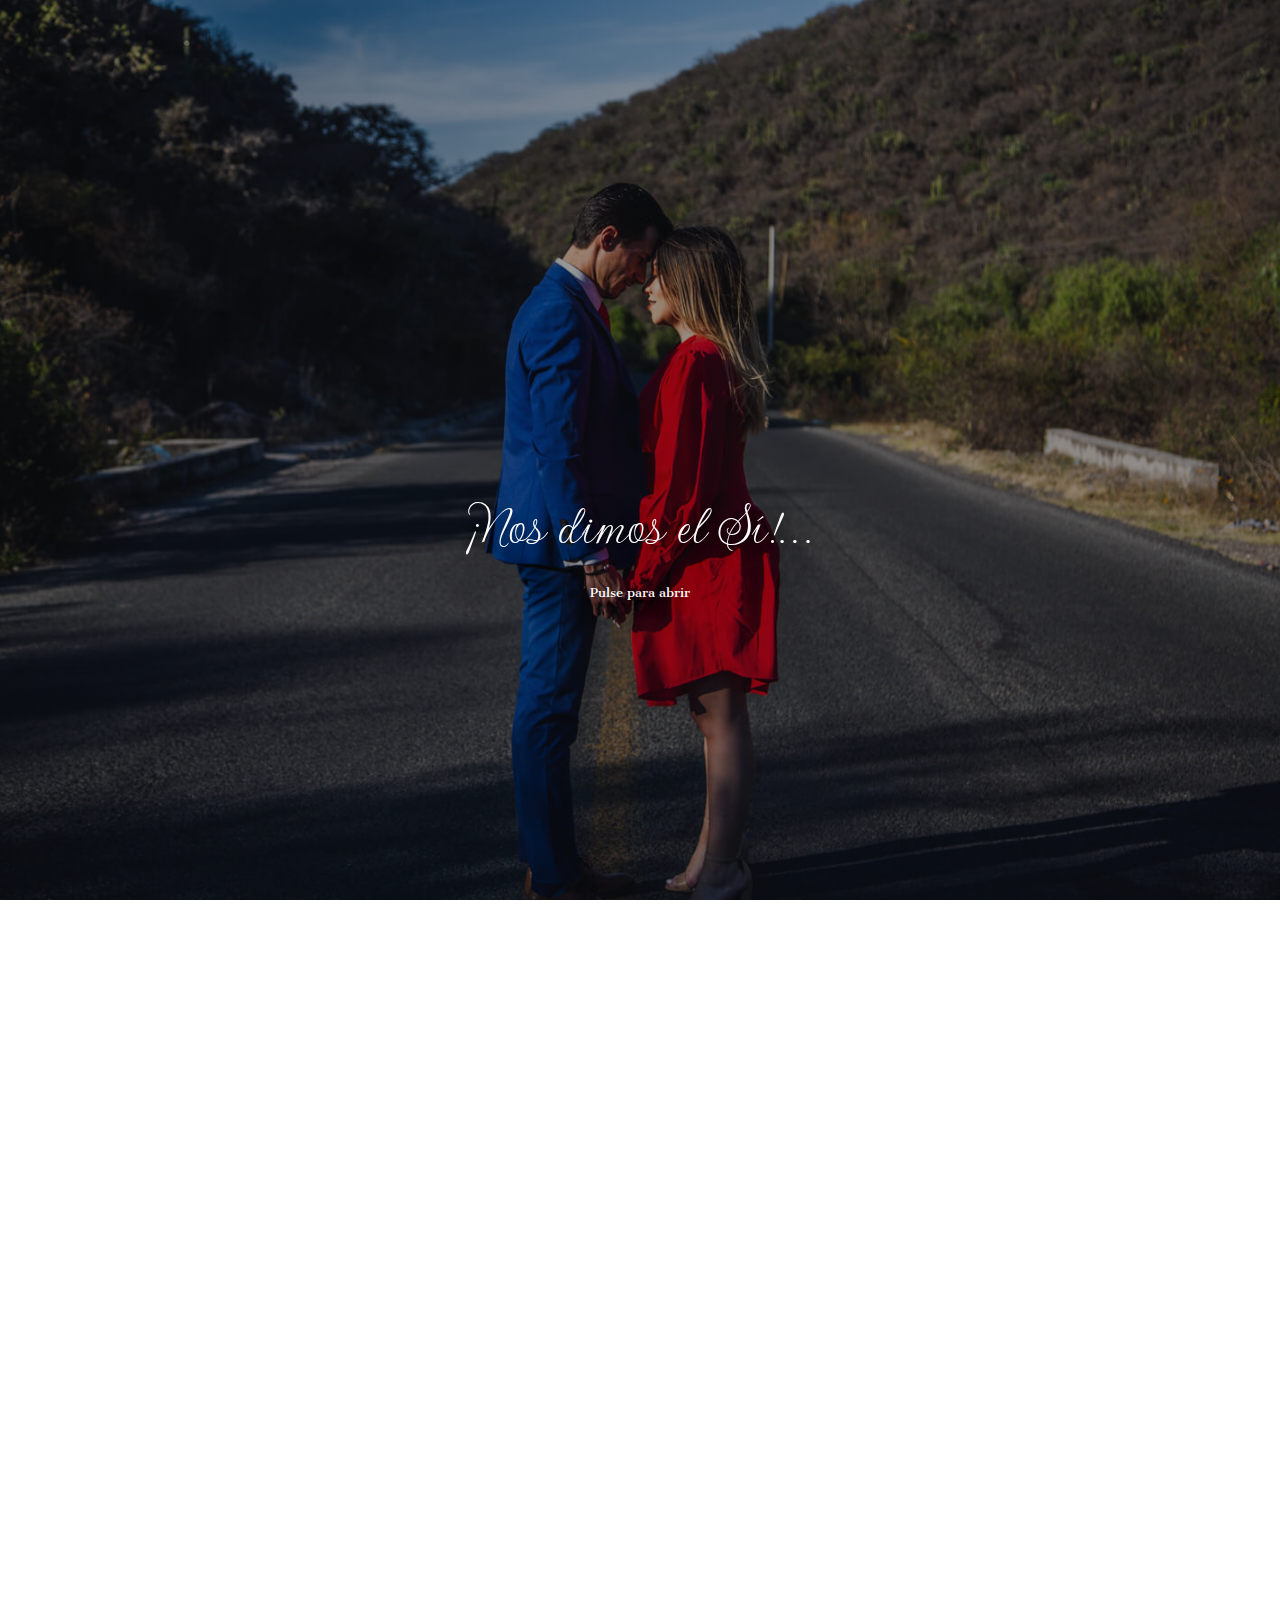
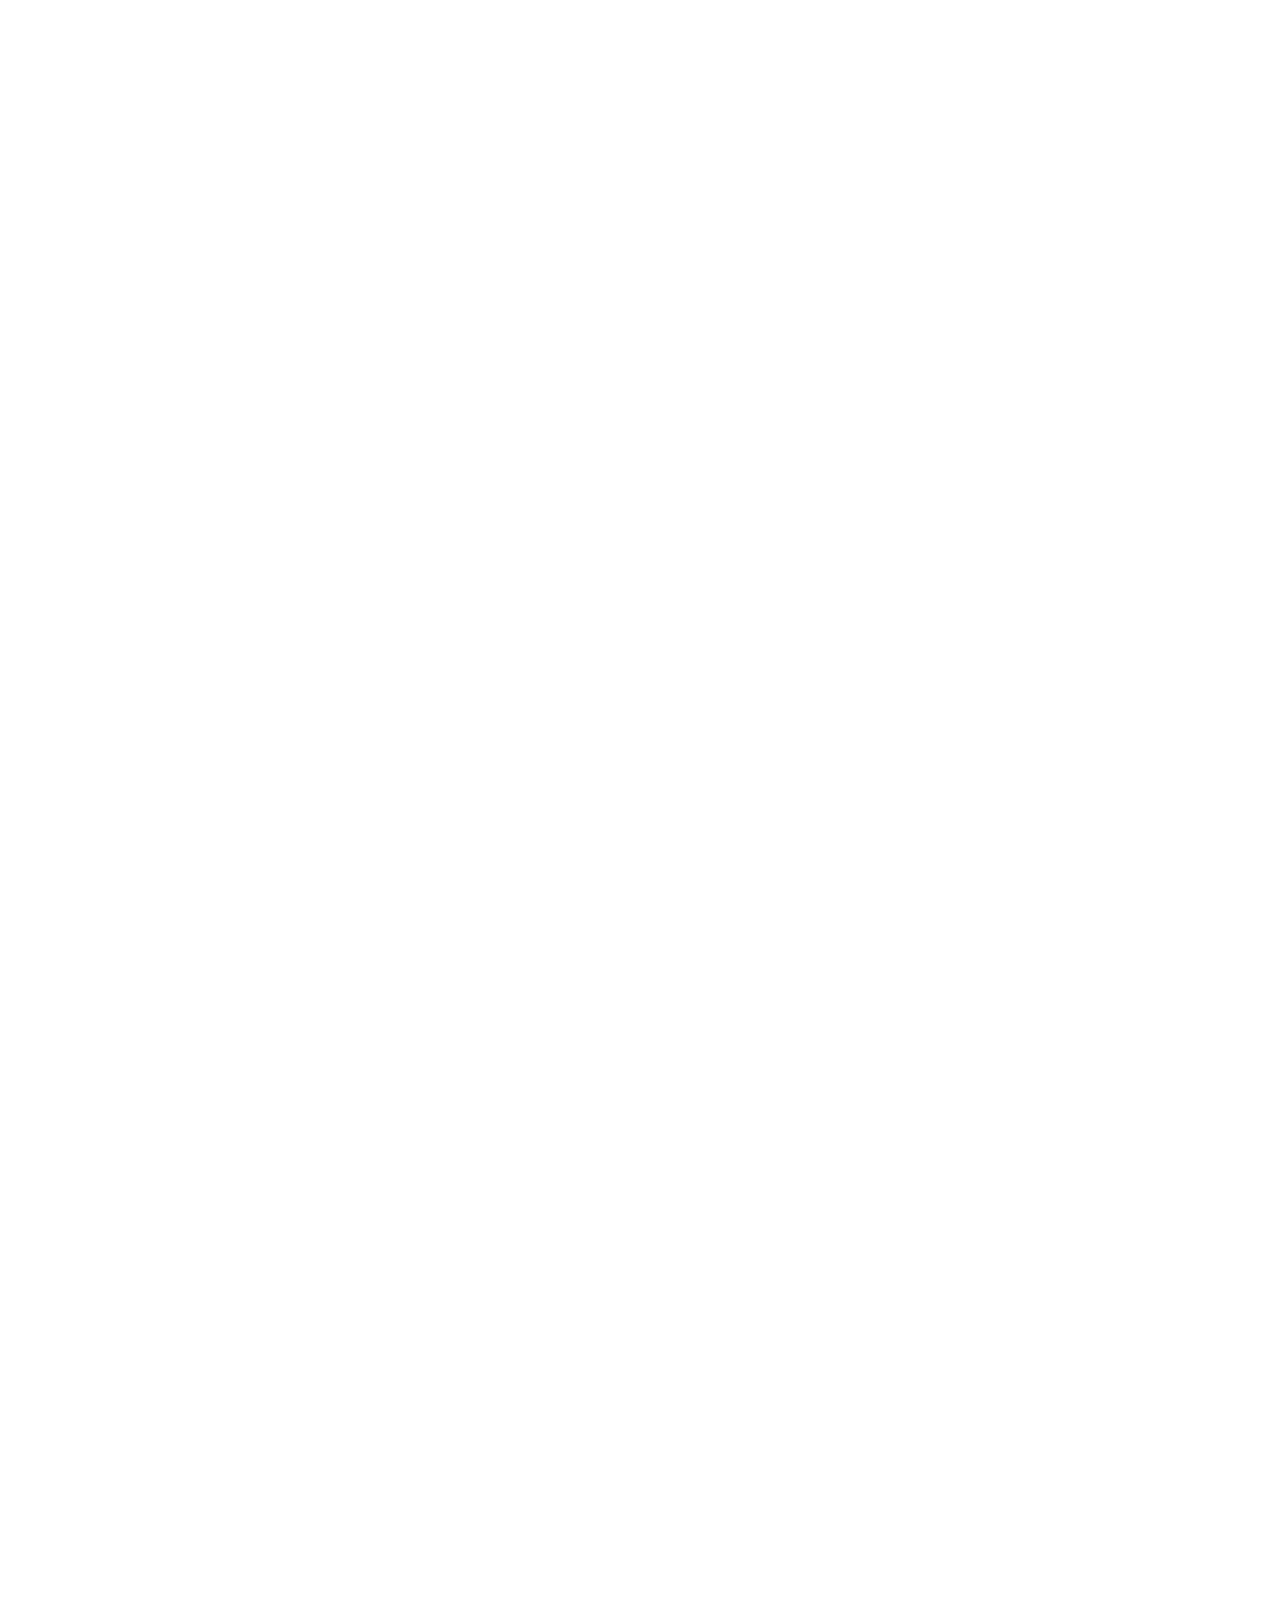
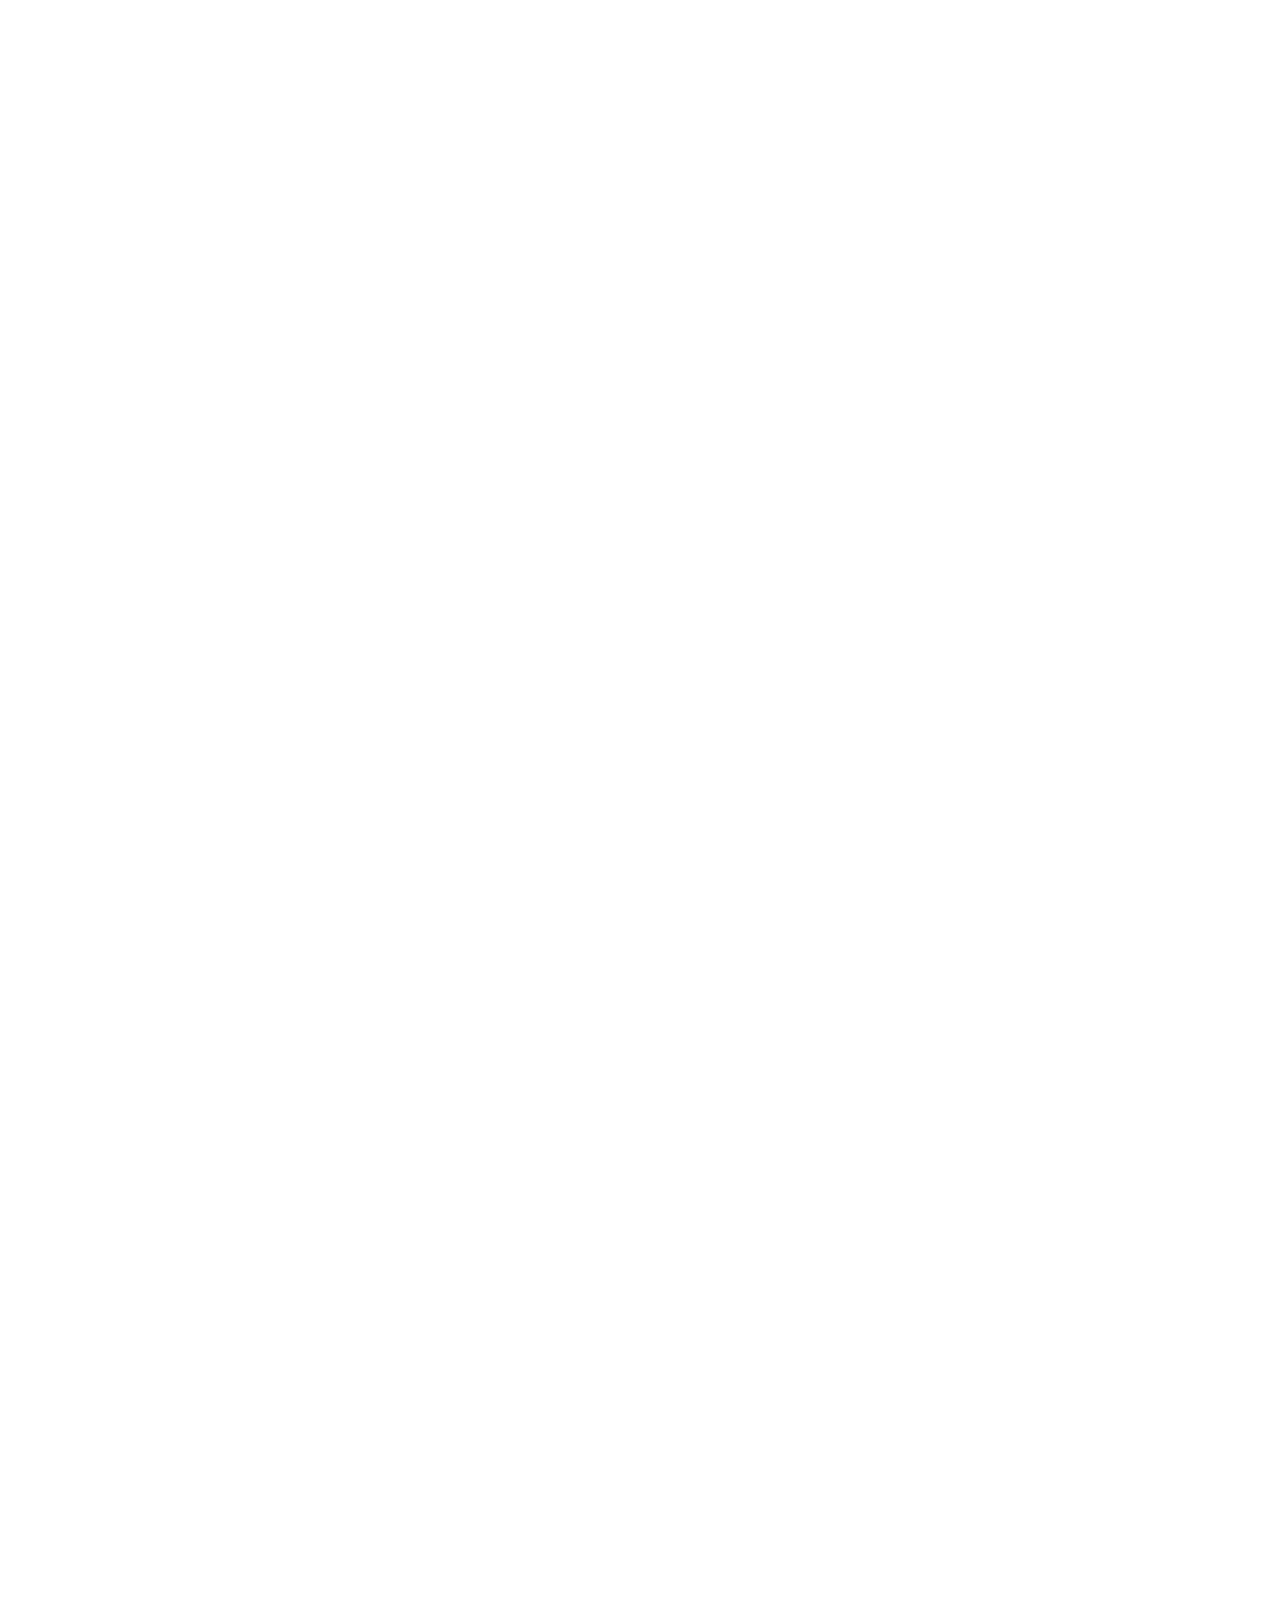
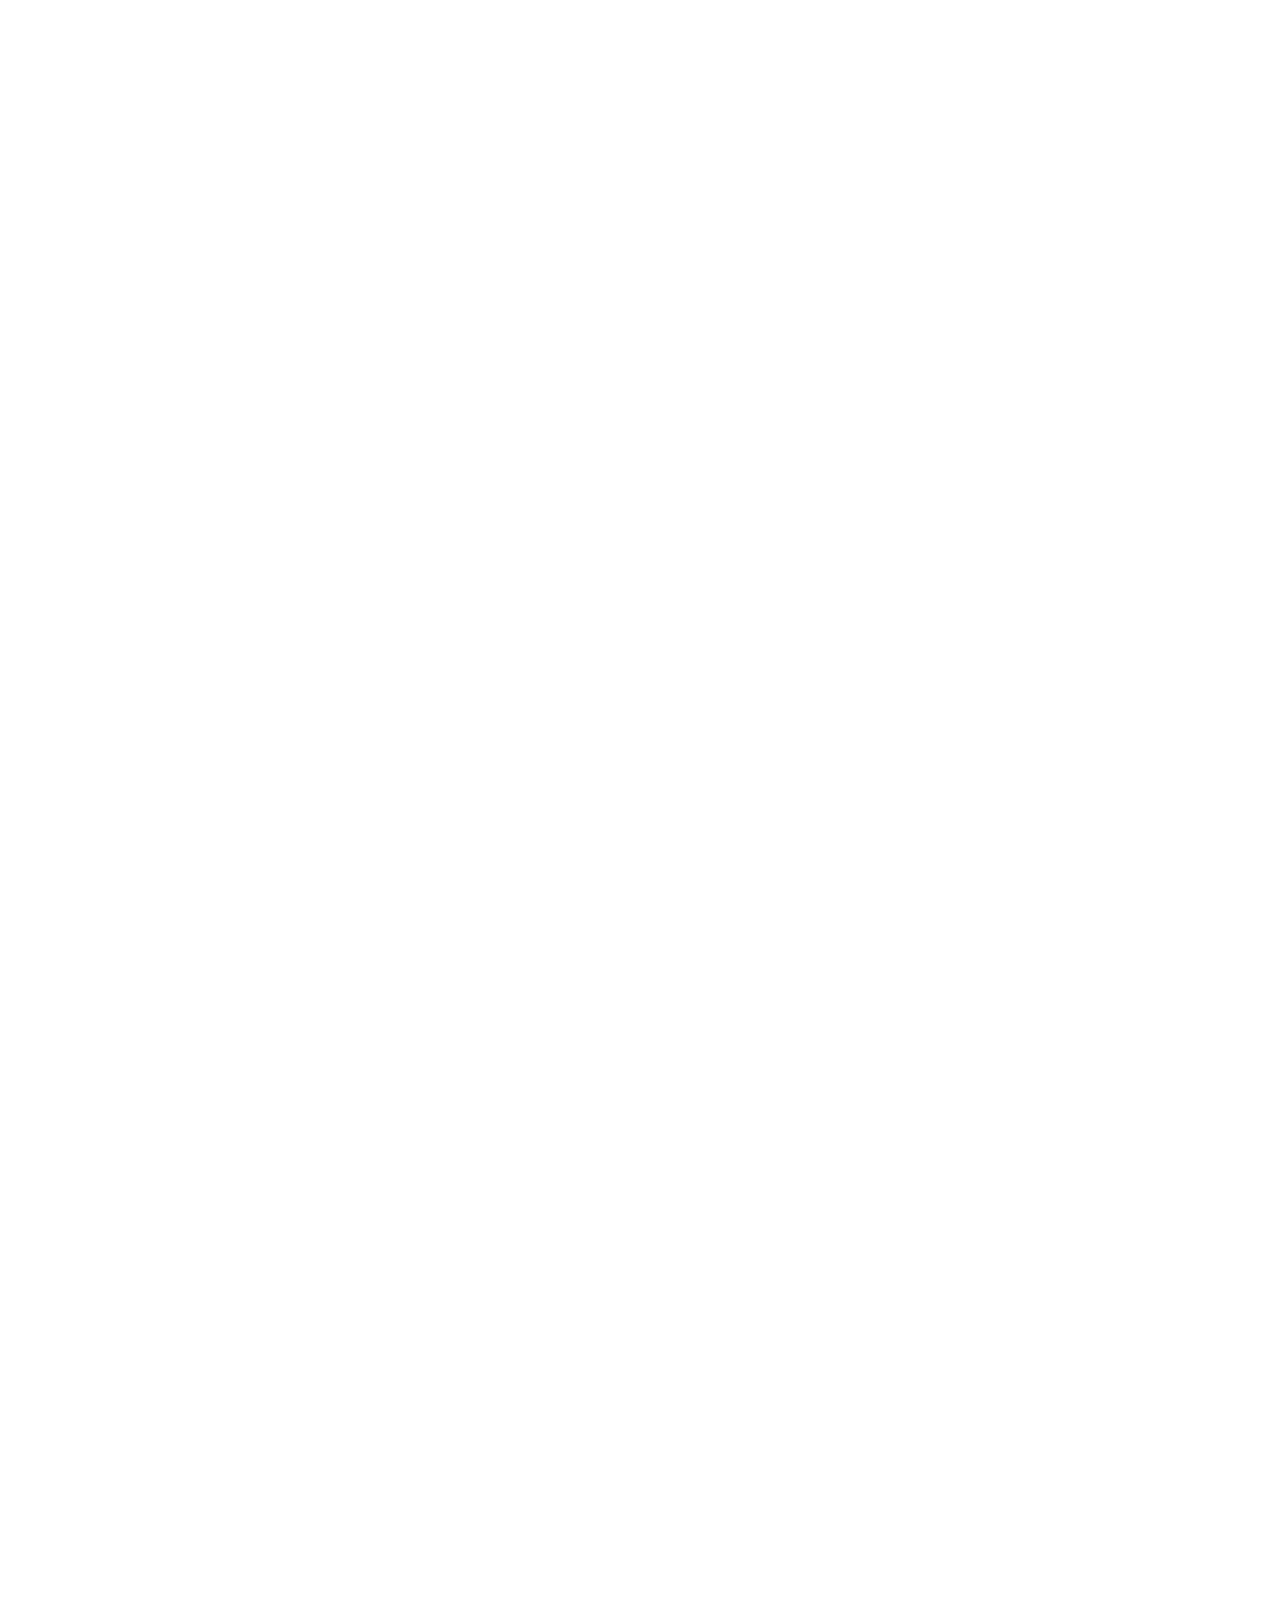
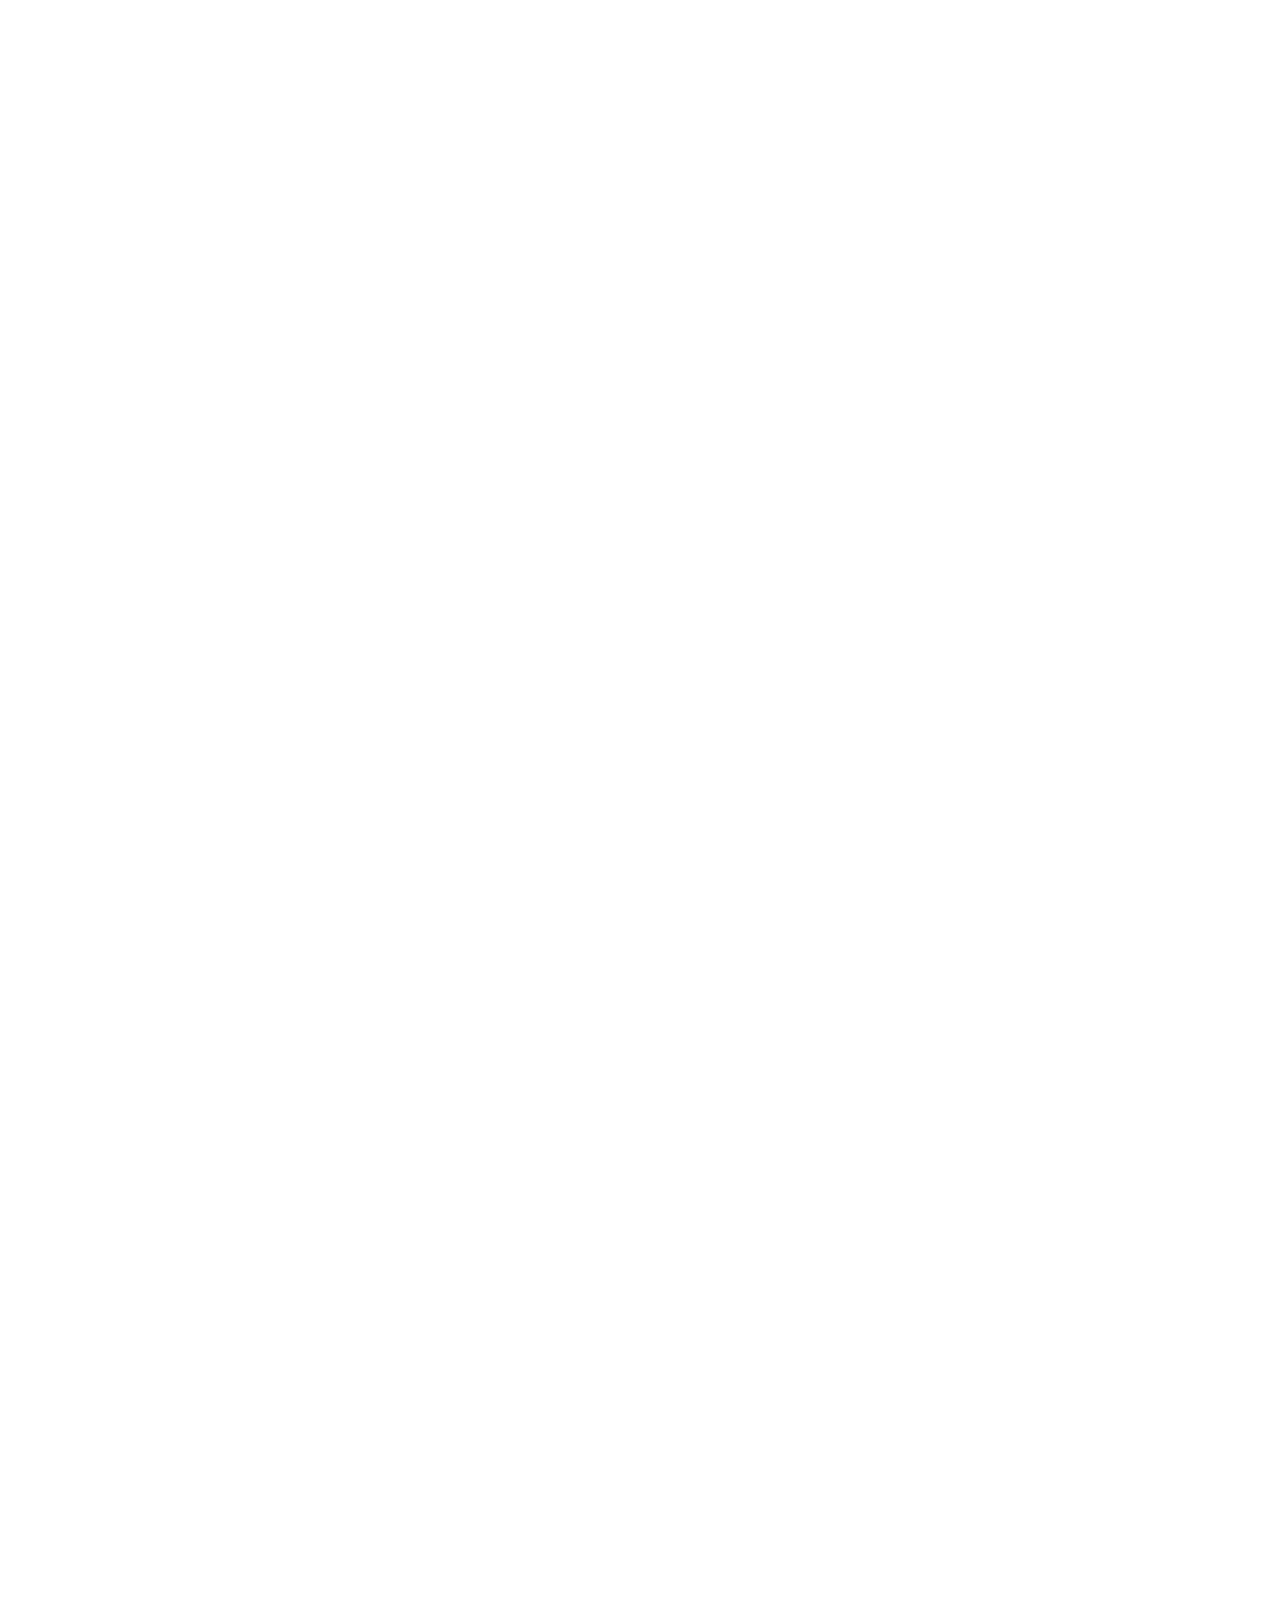
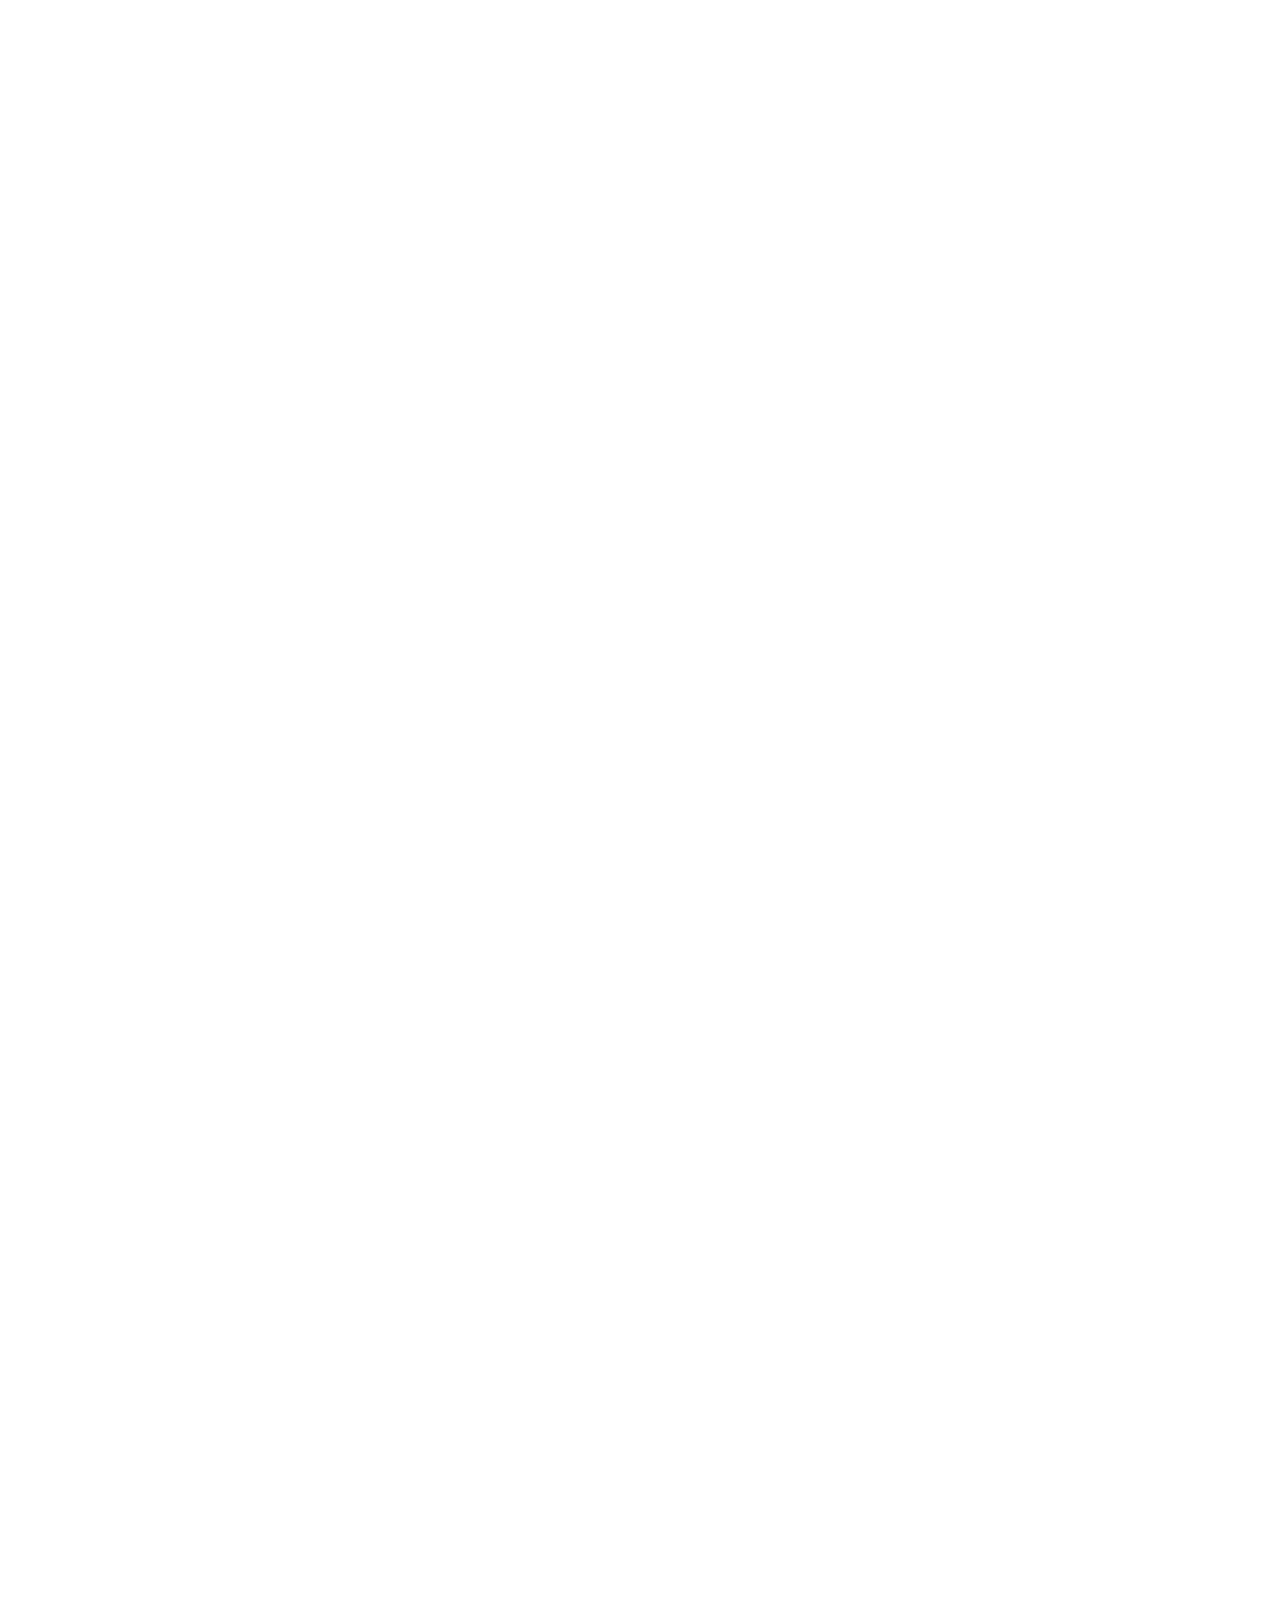
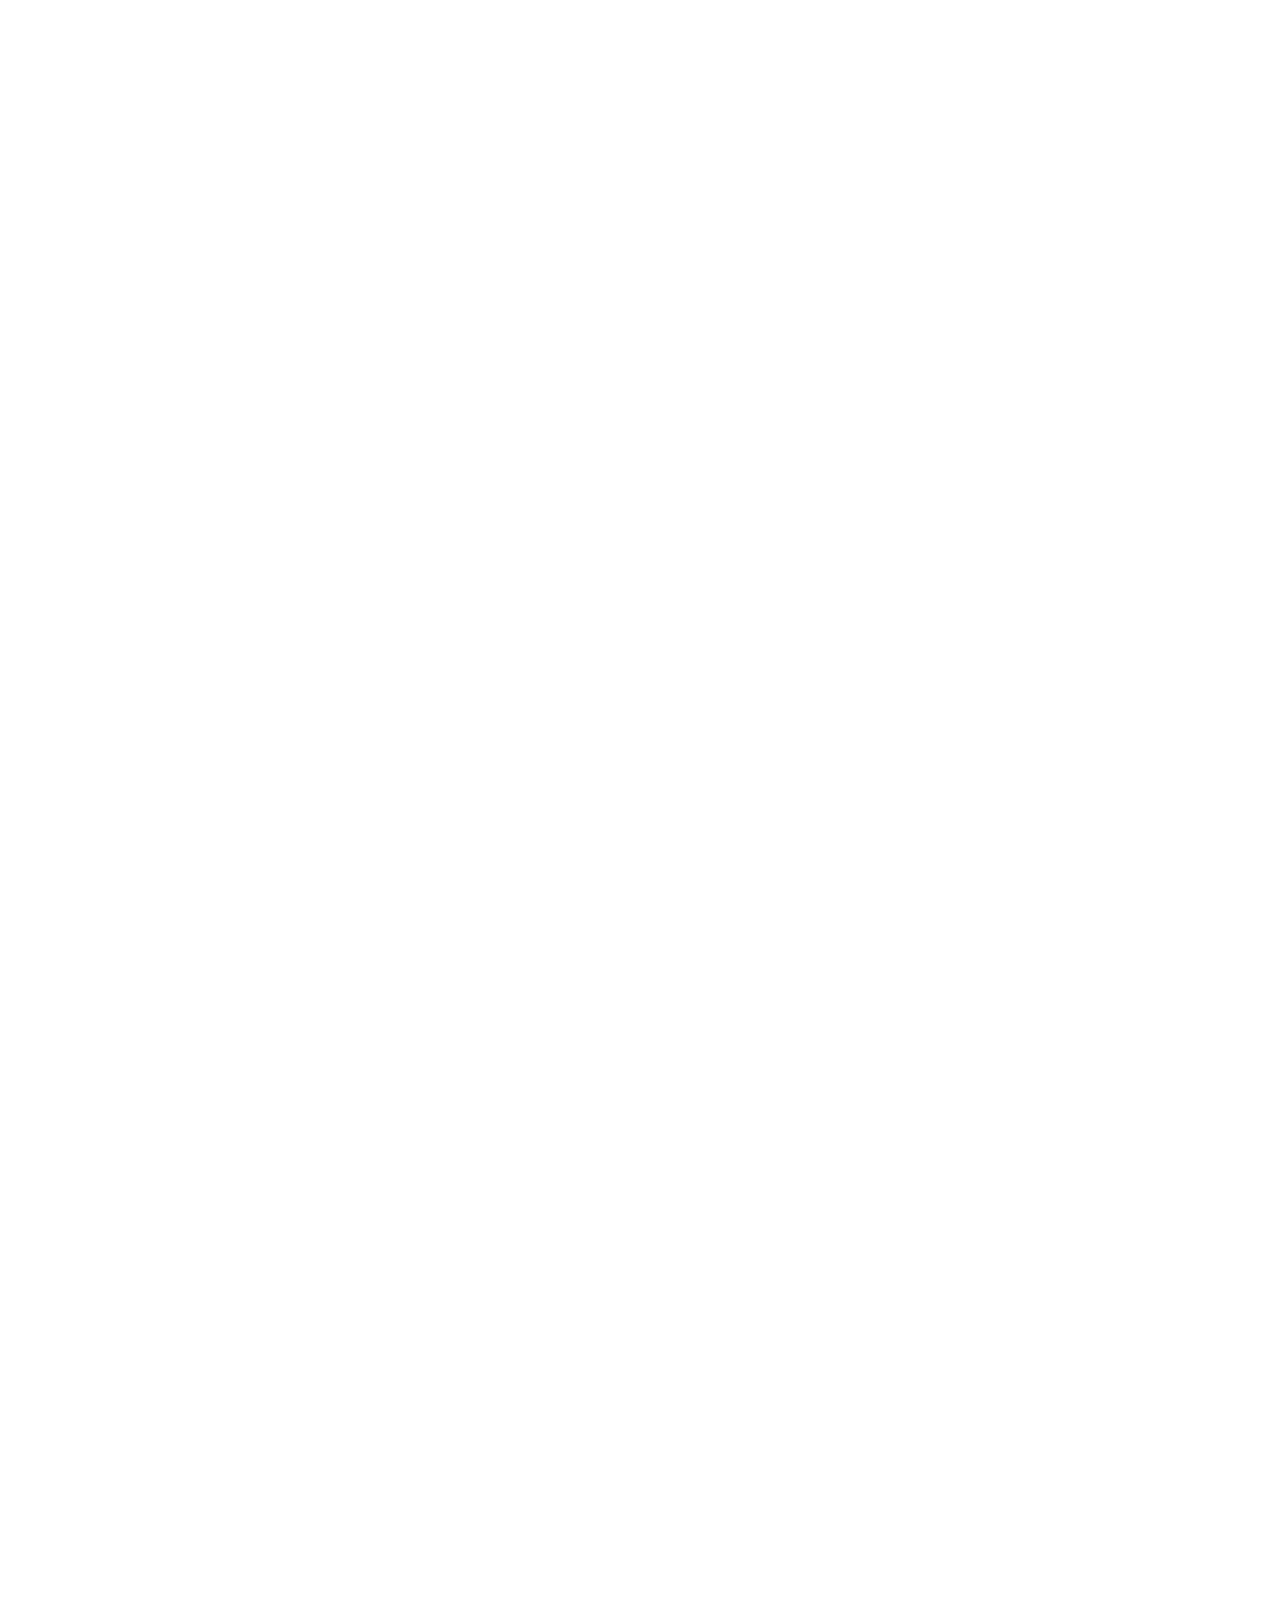
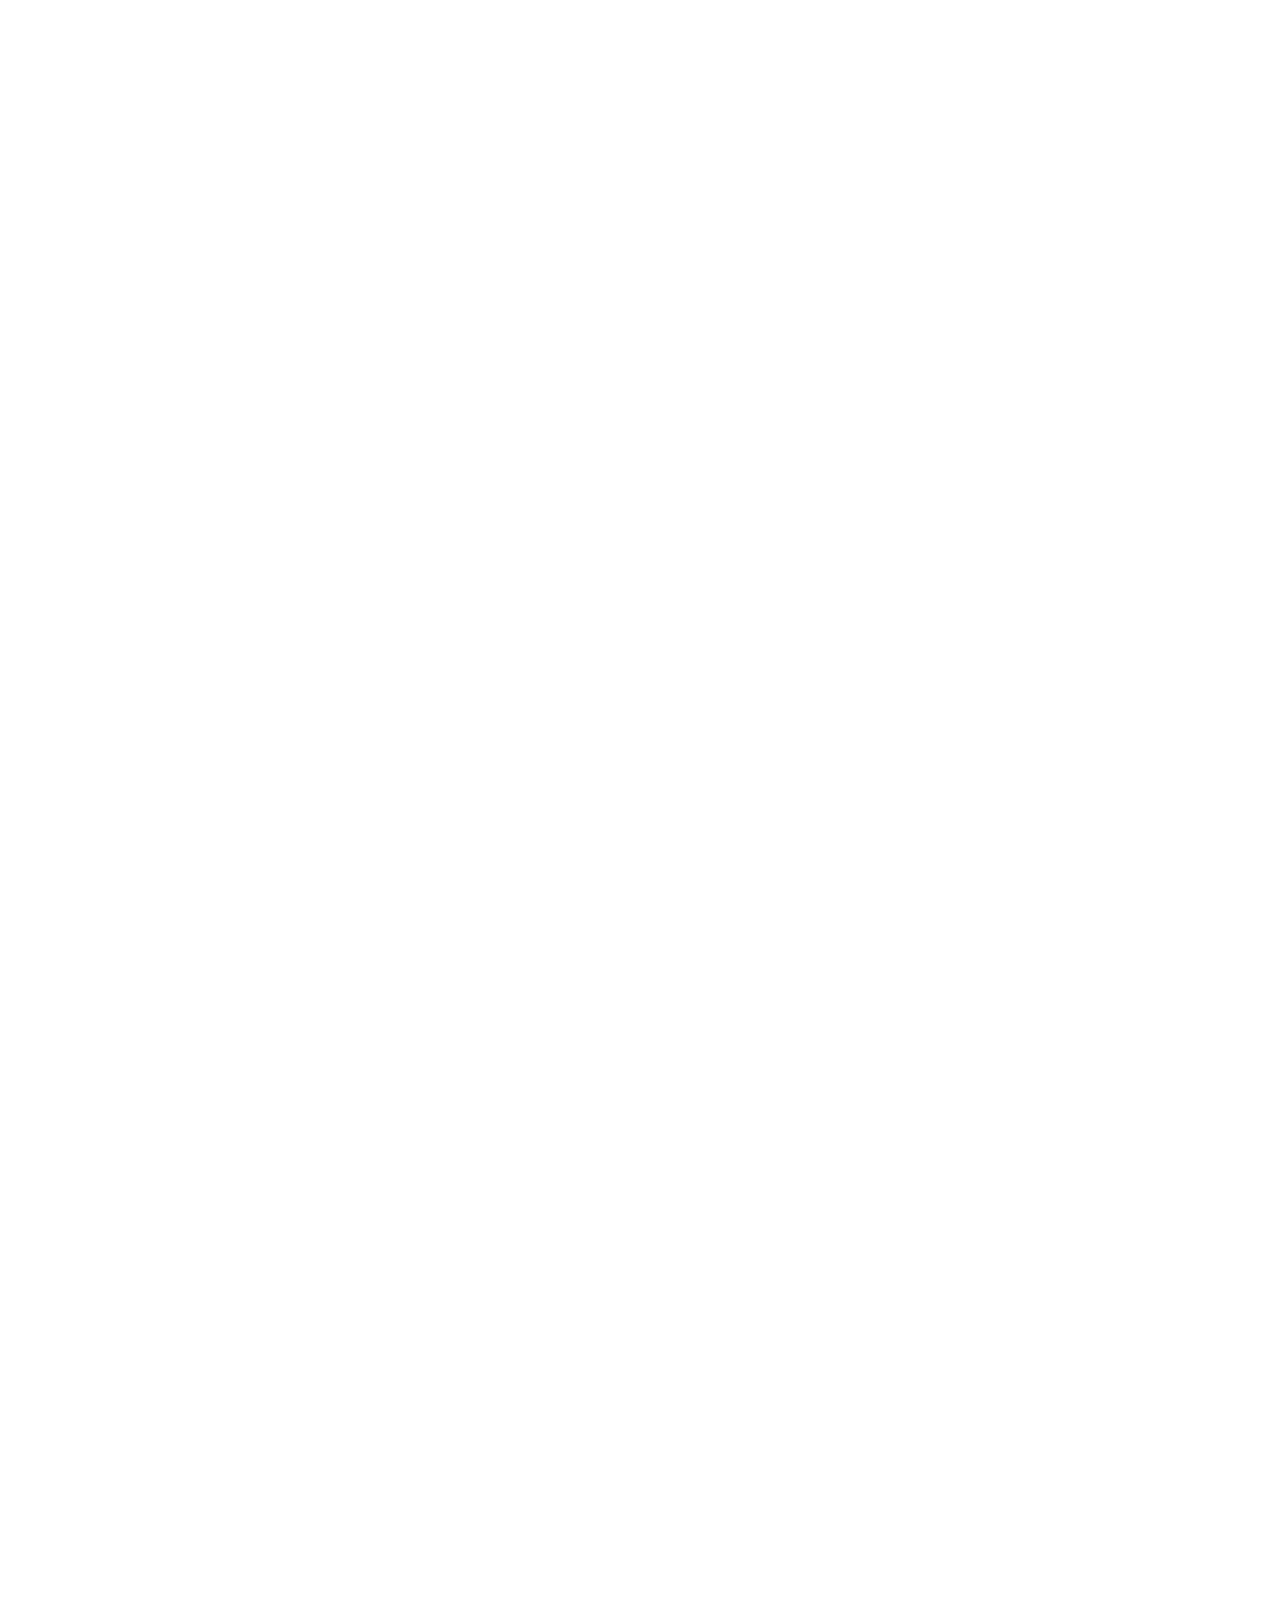
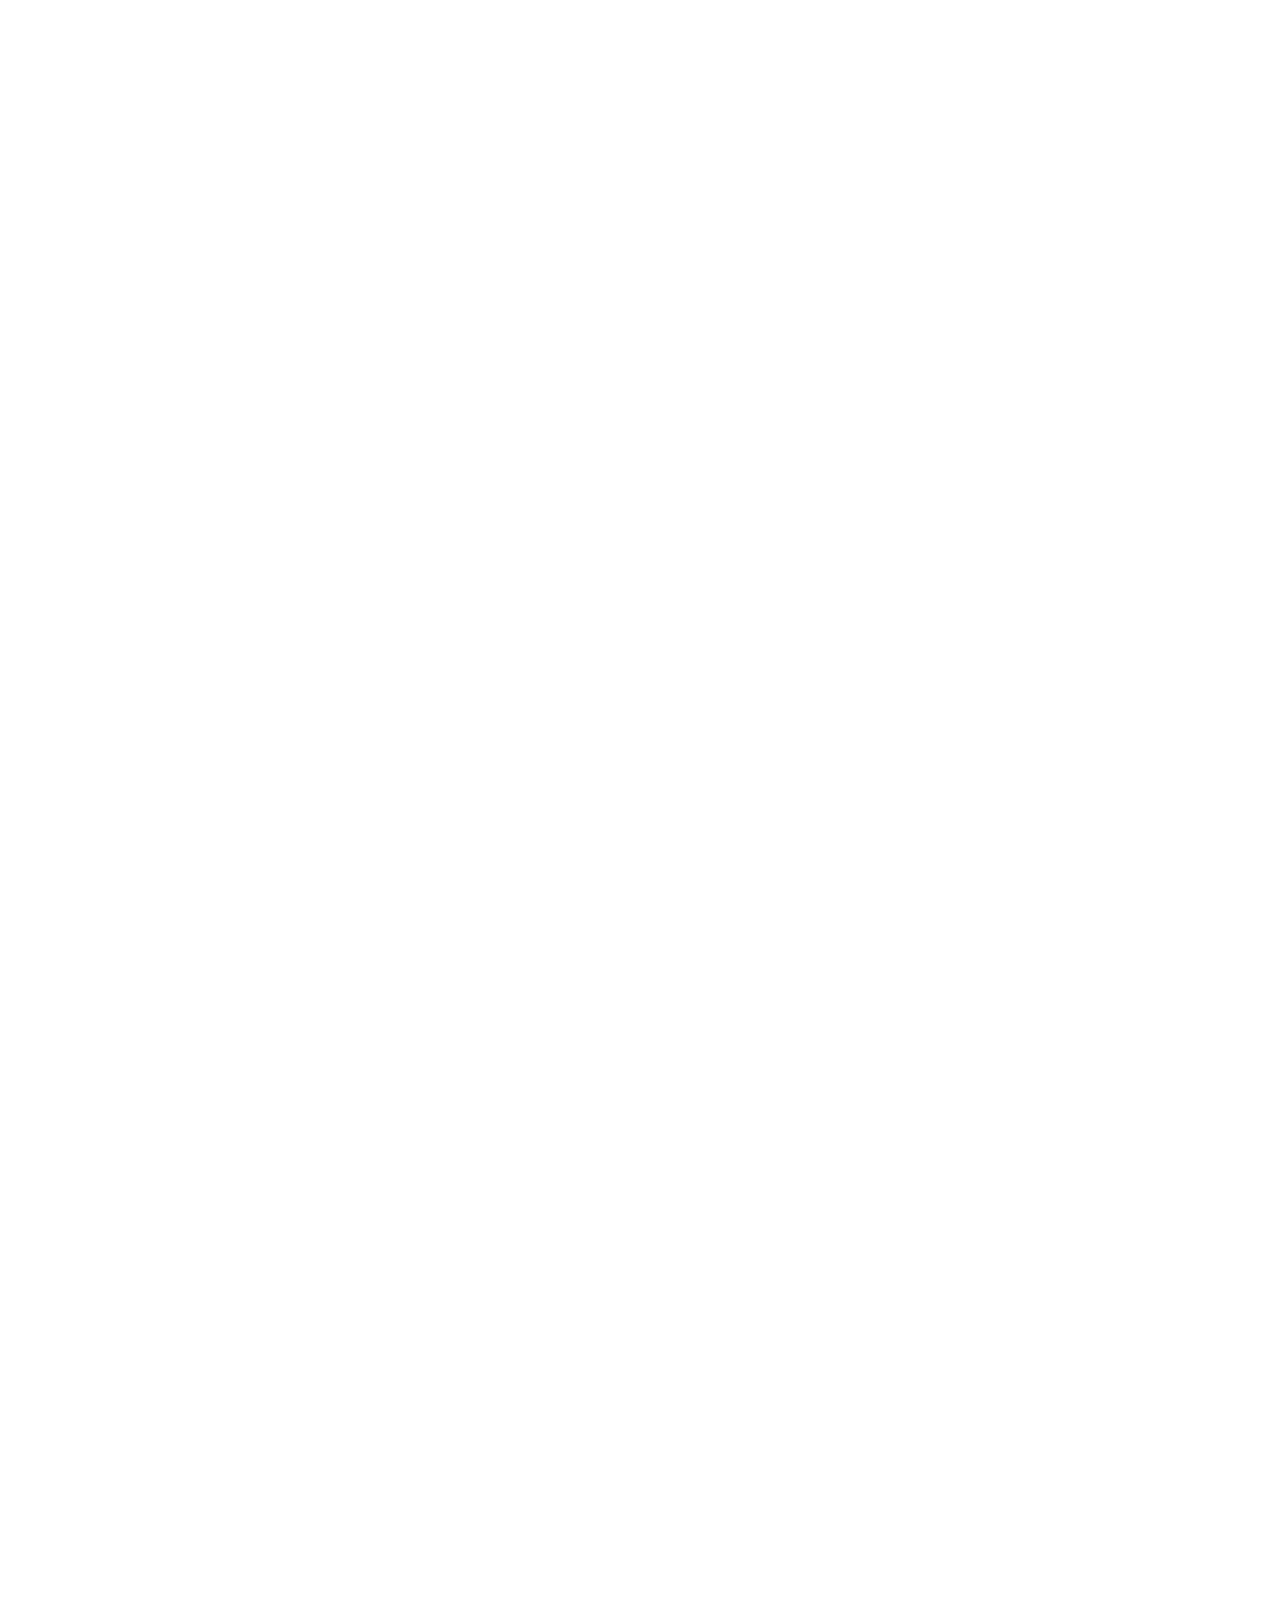
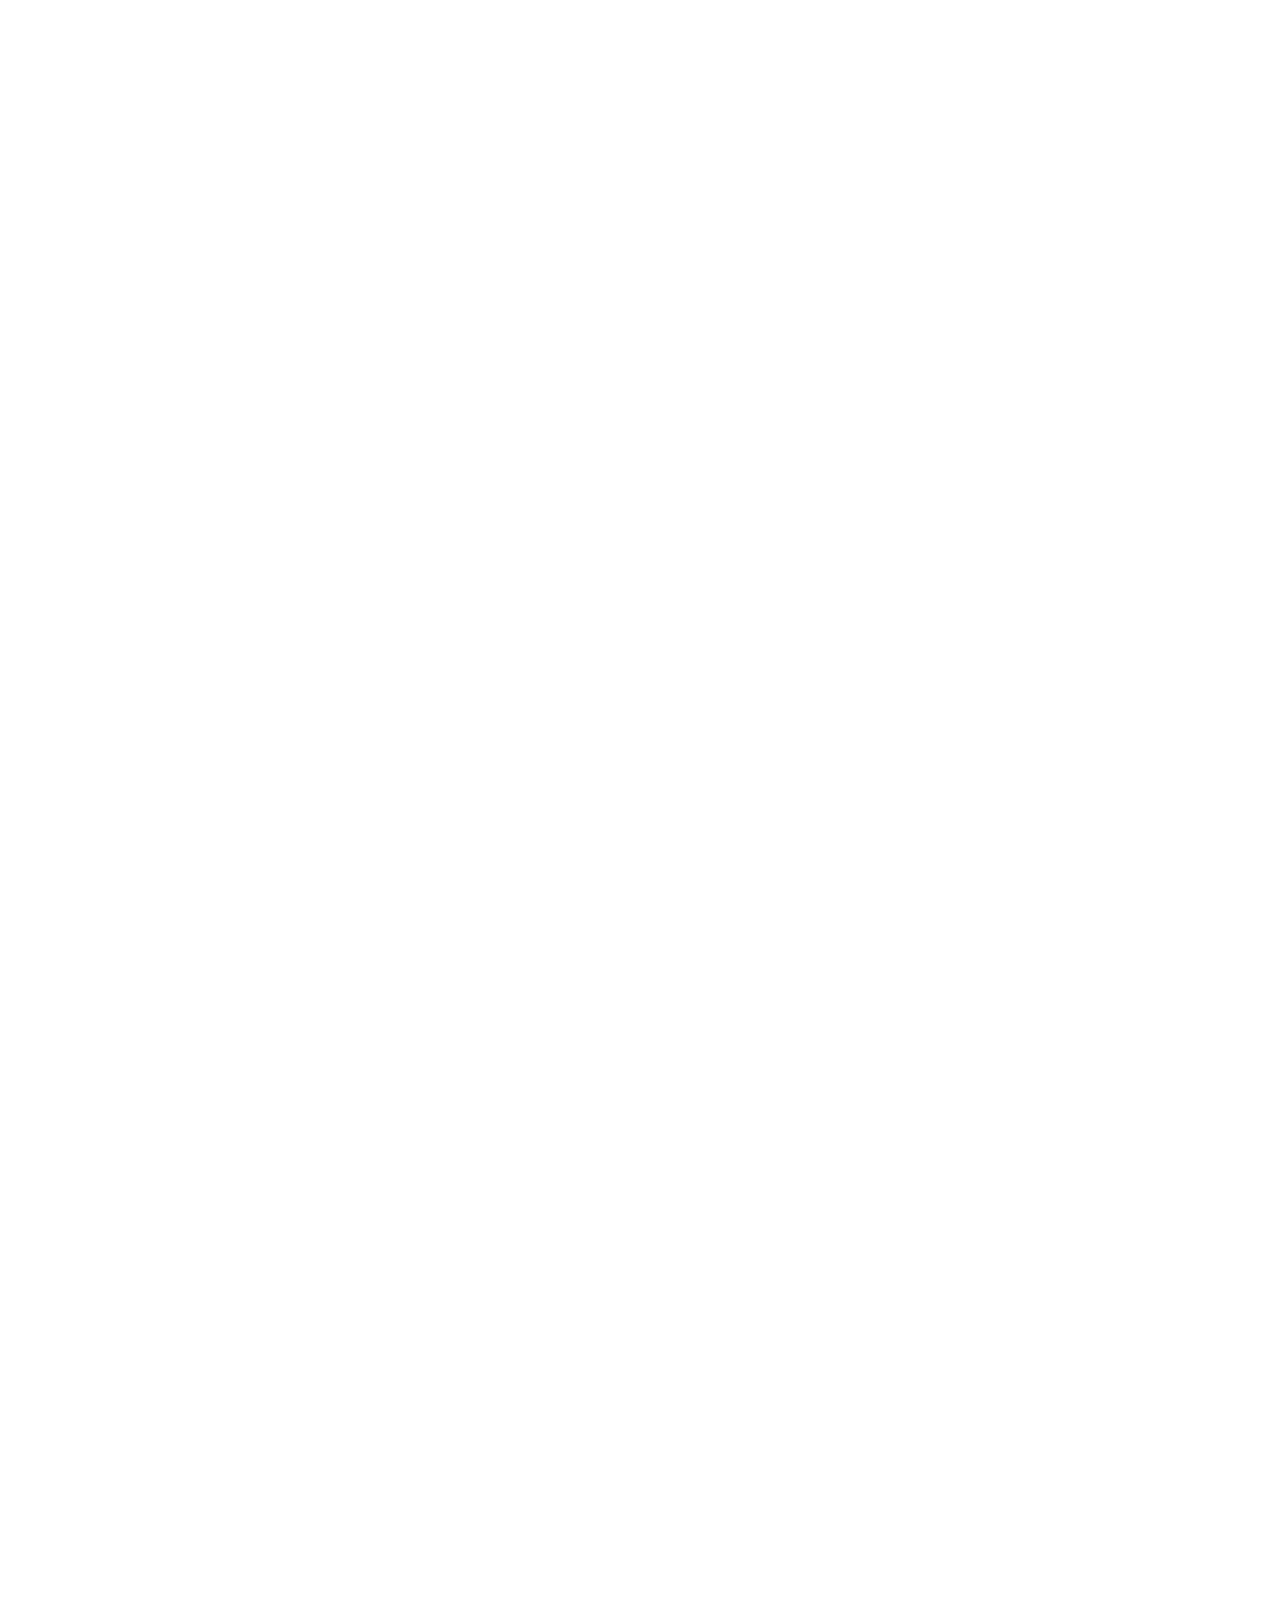
==== index.html @ 0405e2d9 "ajustes" ====
<html lang="en">
  <head>
    <meta charset="UTF-8" />
    <meta http-equiv="X-UA-Compatible" content="IE=edge" />
    <meta name="viewport" content="width=device-width, initial-scale=1.0" />
    <!-- boostrap -->
    <meta
      name="viewport"
      content="width=device-width, initial-scale=1, shrink-to-fit=no"
    />
    <link
      rel="stylesheet"
      href="https://cdn.jsdelivr.net/npm/bootstrap@4.0.0/dist/css/bootstrap.min.css"
      integrity="sha384-Gn5384xqQ1aoWXA+058RXPxPg6fy4IWvTNh0E263XmFcJlSAwiGgFAW/dAiS6JXm"
      crossorigin="anonymous"
    />
    <!-- icons -->
    <link
      rel="stylesheet"
      href="https://cdn.jsdelivr.net/npm/bootstrap-icons@1.9.1/font/bootstrap-icons.css"
    />
    <!-- google fonts -->
    <link rel="preconnect" href="https://fonts.googleapis.com" />
    <link rel="preconnect" href="https://fonts.gstatic.com" crossorigin />
    <link
      href="https://fonts.googleapis.com/css2?family=Bad+Script&family=Charmonman:wght@400;700&family=Edu+QLD+Beginner:wght@400;500;600&family=Great+Vibes&family=Pinyon+Script&family=Tangerine:wght@400;700&display=swap"
      rel="stylesheet"
    />
    <link
      href="https://fonts.googleapis.com/css2?family=Parisienne&display=swap"
      rel="stylesheet"
    />
    <link href="https://fonts.googleapis.com/css2?family=Dancing+Script:wght@400..700&display=swap" rel="stylesheet">
    <meta charset="UTF-8" />
    <meta http-equiv="X-UA-Compatible" content="IE=edge" />
    <link rel="preconnect" href="https://fonts.googleapis.com">
<link rel="preconnect" href="https://fonts.gstatic.com" crossorigin>
<link href="https://fonts.googleapis.com/css2?family=Gwendolyn:wght@400;700&family=Lily+Script+One&family=Sree+Krushnadevaraya&display=swap" rel="stylesheet">
    <!-- styles -->
    <link rel="stylesheet" href="./styles.css" />
    <!-- animate.css -->
    <link
      rel="stylesheet"
      href="https://cdnjs.cloudflare.com/ajax/libs/animate.css/4.1.1/animate.min.css"
    />
    <!-- AOS animaciones -->
    <link href="https://unpkg.com/aos@2.3.1/dist/aos.css" rel="stylesheet" />
    <title>Jorge & Aurora</title>
  </head>
  <body class="avoiding-scroll w-100">
    <!-- Sobre -->
     <div
      class="bg-dark-black d-flex justify-content-center animate__animated align-items-center test-class"
      id="parent-div"
    >
      <div id="hoja-principal" class="sobre">
        <button id="btn-open" class="btn-open" onclick="abrir()">
          <p
            class="display-4 text-center font-paris text-white text-shadow pl-4 pr-4 mt-13"
          >
          ¡Nos dimos el Sí!…
          </p>
          <img
            id="logo"
            loading="lazy"
            src="./assets/img/logo-joselyne.png"
            class="animate__animated animate__pulse animate__infinite d-none"
            alt="logo"
          />
          <p
            id="pulse"
            class="text-white animate__animated animate__pulse animate__infinite text-shadow"
          >
            Pulse para abrir
          </p>
        </button>
      </div>
    </div> 
    
    <!-- Invitacion -->
    <div
      id="invitacion"
      class="invitacion hide animate__animated animate__animated"
    >
      <section
        id="cuando"
        class="cuando p-4 d-flex justify-content-center align-items-center"
      >
        <div class="h-100 d-flex flex-column justify-content-around">
          <div class="d-flex justify-content-center pb-4rem animate__animated">
            <p
              class="display-4 opacity-0 text-center font-paris text-white text-shadow pl-4 pr-4"
            >
              Nuestra boda
            </p>
          </div>
          <div
            id="name"
            class="d-flex justify-content-center pb-4rem animate__animated"
          >
            <div
              class="display-main f-4 text-center font-paris text-white text-shadow2 pl-4 pr-4 mt-4"
            >
            <p class="mb-3rem-down font-paris">              Jorge 
            </p>
              <p class="mb-3rem-down font-paris">
                &
              </p>
              Aurora
            </div>

          </div>
        </div>
        <div class="text-white text-center player-btn" id="play">
          <i class="bi bi-pause-circle pause-btn player-icon"></i>
          <i class="bi bi-play-circle play-btn player-icon d-none"></i>
          <p class="font-gold-transparent">audio</p>
        </div>
        <div class="player-audio">
          <audio
            id="audio"
            controls
            autoplay
            src="./assets/audio/01 Perderme Contigo.mp3"
          ></audio>
        </div>
      </section>
      <section class="fecha-foto p-4 d-flex flex-column justify-content-around  pt-4">
        <!-- <div class="d-flex justify-content-around align-items-center">
          <img
            loading="lazy"
            class="decoration mt-4 pt-4 "
            src="./assets/img/line2.png"
            alt="linea"
          />
        </div> -->
        <img  data-aos="fade-down" data-aos-duration="3000" class="w-100" src="./assets/img/fecha-jorge.png" alt="">
        
        <div class="d-flex flex-column">
          <div class="d-flex justify-content-center">
            <p data-aos="fade-up" data-aos-duration="2000" class="pt-4 pb-0 m-0">Faltan</p>
            <!-- <hr class="w-100 text-center" /> -->
          </div>
          <div id="xv"  data-aos="fade-up" data-aos-duration="2000" class="animate__animated bg-cuenta-regresiva">
            <p
              id="demo"
              class="pl-4 animate__animated pr-4 font-kalam font-2rem  cuenta-regresiva"
            ></p>
          </div>
          <p data-aos="zoom-in"
          data-aos-easing="linear"
          data-aos-duration="1000"
        class="mb-0 display-6 text-center">SAVE THE DATE</p>
        </div>
        <!-- <div class="d-flex justify-content-around align-items-center">
          <img
            loading="lazy"
            class="decoration mb-4 pb-4 rotated-element"
            src="./assets/img/line2.png"
            alt="linea"
          />
        </div> -->
      </section>
      <section class="foto p-4 d-flex justify-content-center pt-4">
        <p
          data-aos="zoom-in"
          data-aos-easing="linear"
          data-aos-duration="1000"
          data-aos-offset="320"
          class="display-4 font-paris w-100 text-shadow2 text-center text-white pt-4rem h-max-content position-absolute animate-text pb-3"
        >
          Nuestra Boda
        </p>
      </section>
      <section class="main-phrase d-flex justify-content-center">
        <div class="w-70">
          <div class="d-flex justify-content-center pb-4rem">
            <img
              loading="lazy"
              class="decoration"
              src="./assets/img/lineaalreves.png"
              alt="decoration"
            />
          </div>
          <div
            class="pb-4 mb-4 font-paris text-center animate-text text-main"
            data-aos="fade-up"
            data-aos-offset="250"
            data-aos-easing="ease-in-sine"
            data-aos-duration="1500"
          >
          <p class="" data-aos="fade-up" data-aos-duration="3000">
            Hay momentos en la vida que son especiales por si solos, pero compartirlos con las personas que quieres los convierte en momentos inolvidables.
          </p>
            <p class="" data-aos="fade-up" data-aos-duration="3000">
              Tu presencia ha sido una parte valiosa de nuestra historia de amor, y no podríamos comenzar este nuevo capítulo sin ti. 
            </p>
            <p class="" data-aos="fade-up" data-aos-duration="3000">
              Nos encantaría que nos acompañaras y nos llenaras de alegría en nuestro día tan especial.
            </p>

          </div>
          <div class="d-flex justify-content-center">
            <img
              loading="lazy"
              class="decoration"
              src="./assets/img/lineaalreves.png"
              alt="decoration"
            />
          </div>
        </div>
      </section>
      <section class="window-back2">
        <div
          class="window-misa"
          data-aos="fade-right"
          data-aos-easing="linear"
          data-aos-duration="500"
          data-aos-offset="200"
        >
          <div class="d-flex justify-content-center align-items-center">
            <p class="display-3 text-center text-shadow2 text-white font-paris pl-4 pr-4">Misa</p>
          </div>
        </div>
      </section>
      <section
        class="recepcion-information  d-flex align-items-center justify-content-center"
      >
        <div>
          <h2 data-aos="zoom-in-up"             data-aos-easing="linear"
          data-aos-duration="1500"
            class="txt-green display-3 title2 text-center font-paris font-gold font-aleo display-4 pr-4 pl-4 mb-4 text-center"
          >
          Capilla San Fernando          </h2>
          <div class="d-flex justify-content-center align-items-center">
            <img
            data-aos="fade-down"
            data-aos-easing="linear"
            data-aos-duration="1500"

              loading="lazy"
              class="img-ubicaciones"
              src="./assets/img/Capilla.jpg"
              alt="iglesia"
            />
          </div>
          <p data-aos="zoom-in-up"             
          data-aos-easing="linear"
          data-aos-duration="1500" 
          class="hora pt-4 font-aleo text-center ">12:00pm</p>

          <p data-aos="zoom-in-up"             data-aos-easing="linear"
          data-aos-duration="1500" class="lead font-aleo text-center mr-4 ml-4 text-infor ">
          Calle Isla de Elba 114, Querétaro, Querétaro.
          </p>
          <div class="d-flex justify-content-center pt-4">
            <img
              class="decoration"
              src="./assets/img/lineaalreves.png"
              alt="decoration"
            />
          </div>
          <div class="d-flex align-items-center py-4 justify-content-center">
            <a
              class=""
              target="_blank"
              href="https://www.google.com/maps/place/Capilla+San+Peregrino+Laziosi/@21.9313725,-102.3243691,15z/data=!4m6!3m5!1s0x8429ef3e2b1278e7:0x7fd5303f7cc86d3f!8m2!3d21.9313725!4d-102.3243691!16s%2Fg%2F11fsmvbscp?entry=ttu"
              ><button
                class="animate__pulse animate__animated animate__infinite btn btn-ver-mapa display-6 py-3 d-flex align-items-center"
              >
                <i class="bi bi-geo-alt text-dark "></i>
                <span
                  class=" d-flex text-dark font-cormo align-items-center justify-content-center p-0 m-0"
                >
                  Cómo llegar
                </span>
              </button></a
            >
          </div>
        </div>
      </section>
      <section class="window-back2">
        <div
          class="window-152"
          data-aos="fade-right"
          data-aos-easing="linear"
          data-aos-duration="500"
          data-aos-offset="200"
        >
          <div class="d-flex justify-content-center align-items-center w-80">
            <p class="display-3 text-shadow2 text-center font-paris pl-4 pr-4">
              Recepción
            </p>
          </div>
        </div>
      </section>
      <section
        class="recepcion-information2 d-flex align-items-center justify-content-center"
      >
        <div
          data-aos="fade-down"
          data-aos-easing="linear"
          data-aos-duration="800"
          data-aos-offset="400"
        >
          <div
            class="d-flex text-center justify-content-center align-items-center"
          >
            <div>
              <h2 data-aos="zoom-in-up"             data-aos-easing="linear"
              data-aos-duration="1500" class="font-gold font-paris text-center display-3 px-3">Salón Lantana</h2>

              <img
              data-aos="fade-down"
              data-aos-easing="linear"
              data-aos-duration="1500"
                loading="lazy"
                class="img-ubicaciones mt-4"
                src="./assets/img/Salón.jpg"
                alt="iglesia"
              />
            </div>
          </div>
          <p data-aos="zoom-in-up"             
          data-aos-easing="linear"
          data-aos-duration="1500"  class="hora pt-4 text-center display-4">7:00pm</p>

          <p data-aos="zoom-in-up"             data-aos-easing="linear"
          data-aos-duration="1500"  class="lead  text-center mr-4 ml-4">
          Calle Sin Nombre, s/n Fracc. Pirámides 76900 Corregidora (Querétaro)
          <a
            target="_blank"

              href="https://www.google.com/maps/place/Sal%C3%B3n+Gran+Punta+Paraiso/@21.8955828,-102.3585123,17z/data=!3m1!4b1!4m6!3m5!1s0x8429e93134e21c8f:0x969fd31642c38b18!8m2!3d21.8955779!4d-102.3536414!16s%2Fg%2F1tfn31j5?entry=ttu"
              ><button class="btn display-6 py-3 d-flex align-items-center animate__pulse animate__animated animate__infinite">
                <i class="bi bi-geo-alt text-dark "></i>
                <span
                  class="d-flex text-dark  font-cormo align-items-center justify-content-center p-0 m-0"
                >
                  Cómo llegar
                </span>
              </button></a
            >
          </div>
      </section>
      <section class="window-back2">
        <div
          class="window-152-recepcion"
          data-aos="fade-right"
          data-aos-easing="linear"
          data-aos-duration="500"
          data-aos-offset="200"
        >
          <div class="d-flex justify-content-center align-items-center">
            <p class="display-3 text-center font-paris text-shadow2 pl-4 pr-4">Itinerario</p>
          </div>
        </div>
      </section>
      <section
        class="recepcion-information2 d-flex align-items-center justify-content-center"
      >
        <div

        >
        <section class="timeline">
          <ul>
            <li>
              <div class="text-center" data-aos="fade-up" data-aos-duration="3000">
                <time class="time-itinerario">2:00pm</time>
                <img src="./assets/img/church-icon.png"  class="icon-img" alt=""> <span class="font-paris display-5"> Misa</span>
              </div>
            </li>
            <li>
              <div class="text-center" data-aos="fade-down" data-aos-duration="3000">
                <time class="time-itinerario">7:00pm 
                  </time>
                  <i class="bi bi-ticket f-5"></i><span class="font-paris display-5"> Recepción </span>
              </div>
            </li>
            <li>
              <div class="text-center" data-aos="fade-up" data-aos-duration="3000">
                <time class="time-itinerario mb-4">8:00pm
                 </time><img src="./assets/img/dinner-icon.png" class="icon-img" alt=""><span class="font-paris display-5">Cena</span>
              </div>
            </li>
            <li>
              <div class="d-flex flex-column text-center" data-aos="fade-down" data-aos-duration="3000">
                <time class="time-itinerario">10:00pm</time><i class="bi bi-music-note-beamed f-5"></i><span class="font-paris display-5">Baile</span>
              </div>
            </li>
            <li>
              <div class="d-flex flex-column d-none" data-aos="fade-down" data-aos-duration="3000">
                <time class="time-itinerario text-center">2:00am </time><img src="./assets/img/mariachi-icon.png"  class="icon-img" alt=""><span class="font-paris display-5 text-center">Mariachi</span>
              </div>
            </li>
          </ul>
        </div>
      </section>
      <section class="window-back3">
        <div
          class="window-153"
          data-aos="fade-down"
          data-aos-easing="linear"
          data-aos-duration="500"
          data-aos-offset="800"
        ></div>
      </section>
      <section class="familiares-information">
        <div>
          <p
            class="text-center mt-4 f-w-700 pl-1 pr-1 title2 font-gold font-paris"
            data-aos="zoom-in-up"
            data-aos-duration="2000"
          >
            Agradecemos a nuestros padres
          </p>
        </div>
        <div class="d-flex justify-content-center">
          <div class="row m-0">
            <div class="col-12 mt-4">
              <p
                class="text-center display-6 font-kala"
                data-aos="flip-down"
                data-aos-duration="1500"
              >
           	
Jorge Alberto Ruiz Álvarez            </p>
              <p
                class="text-center display-6 font-kala"
                data-aos="flip-down"
                data-aos-duration="1500"
              >
           	
              María Sánchez Romero          </p>
            </div>
          </div>
        </div>
        <div class="d-flex justify-content-center font-gold">
          <div class="row m-0">
            <div class="col-12 mt-4">
              <p
                class="text-center display-6 font-kala"
                data-aos="flip-down"
                data-aos-duration="1500"
              >
               Alejandro López Roca               </p>
              <p
                class="text-center display-6 font-kala"
                data-aos="flip-down"
                data-aos-duration="1500"
              >
              María de Jesús Juárez Sandoval          </p>
            </div>
          </div>
        </div>
        <div class="d-flex justify-content-around align-items-center">
          <img
            loading="lazy"
            class="decoration mt-4 pt-4"
            src="./assets/img/line2.png"
            alt="linea"
          />
        </div>
      </section>
      <section class="familiares-information2">
        <div>
          <p
            class="text-center mt-4 f-w-700 title2 font-gold font-paris"
            data-aos="zoom-in-up"
            data-aos-duration="2000"
          >
            Y a nuestros padrinos
          </p>
        </div>
        <div class="d-flex justify-content-center flex-column">
          <div class="row m-0">
            <div class="col-12 mt-4">
              <p
                class="text-center display-6 font-gold font-kala"
                data-aos="flip-down"
                data-aos-duration="1450"
              >
                Velación
              </p>
              <p
                class="text-center display-6 font-kala"
                data-aos="flip-down"
                data-aos-duration="1450"
              >
              Luis Roberto Segura Collado
            </p>
              <p
                class="text-center display-6 font-kala"
                data-aos="flip-down"
                data-aos-duration="1500"
              >
             Laura Jiménez Martínez
            </p>
            </div>
            <div class="col-12 mt-4">
              <p
                class="text-center display-6 font-gold font-kala"
                data-aos="flip-down"
                data-aos-duration="1450"
              >
                Anillos
              </p>
              <p
                class="text-center display-6 font-kala"
                data-aos="flip-down"
                data-aos-duration="1450"
              >
              Daniel Luna Méndez
            </p>
              <p
                class="text-center display-6 font-kalm"
                data-aos="flip-down"
                data-aos-duration="1500"
              >
              Adriana Caballero Ramirez
            </p>
            <div class="d-flex justify-content-center">
              <hr class="text-center" />
            </div>
            </div>
          </div>
          <div class="row m-0">
            <div class="col-12 mt-4">
              <p
                class="text-center display-6 font-gold font-kala"
                data-aos="flip-down"
                data-aos-duration="1450"
              >
                Arras
              </p>
              <p
                class="text-center display-6 font-kala"
                data-aos="flip-down"
                data-aos-duration="1450"
              >
              Héctor González Velasco
            </p>
              <p
                class="text-center display-6 font-kala"
                data-aos="flip-down"
                data-aos-duration="1500"
              >
              Guadalupe Martínez Alba

              </p>
            </div>

          </div>
          <!-- <div class="row m-0">
            <div class="col-12 mt-4">
              <p
                class="text-center display-6 font-gold font-kala"
                data-aos="flip-down"
                data-aos-duration="1450"
              >
                Lazo
              </p>
              <p
                class="text-center display-6 font-kala"
                data-aos="flip-down"
                data-aos-duration="1450"
              >
              Jesús Roberto Ramírez Díaz
            </p>
              <p
                class="text-center display-6 font-kala"
                data-aos="flip-down"
                data-aos-duration="1500"
              >
              Magdalena Hannah Peters Carlos
            </p>
            </div>
          </div> -->
        </div>
        <div class="d-flex justify-content-around align-items-center">
          <img
            loading="lazy"
            class="decoration mt-4 pt-4"
            src="./assets/img/line2.png"
            alt="linea"
          />
        </div>
      </section>
      <section
        class="window-back-2 d-flex h-100 justify-content-center align-items-center"
      >
        <p
          class="text-window text-shadow font-paris p-4 font-2rem"
          data-aos="fade-up"
          data-aos-duration="3000"
        >
          El inicio de la familia González Ruiz
        </p>
      </section>
      <section class="pase pt-4 pb-4">
        <p         data-aos="zoom-in"
        data-aos-duration="3000" class="m-0 display-6 font-kala pt-4">
        Ya tenemos preparado el viaje, las maletas y el compañero, lo único que nos falta es el dinero...

        </p>
                 <div class="d-flex justify-content-around align-items-center">
          <img
            loading="lazy"
            class="decoration mt-4 pt-4 "
            src="./assets/img/line2.png"
            alt="linea"
          />
        </div> 
        <p          data-aos="zoom-in"
        data-aos-duration="3000" class="m-0 display-6 font-kala pt-4 pb-4">
          Si quieres tener un detalle con nosotros, que mejor que nos apoyes con nuestra Luna de Miel.

        </p>
        <div class="d-flex justify-content-center w-100">
          <hr class="text-center" />
        </div> 
        <p      class="display-6 mb-1"           data-aos="flip-down"
        data-aos-duration="3500" >Para transferencia
        </p> <p class="display-number"                 data-aos="flip-down"
        data-aos-duration="3500">

          <span >4027</span>
          <span>6653</span>
          <span>0576</span>
          <span>7718</span>
        </p>
        <p       class="display-6 mb-0"            data-aos="flip-down"
        data-aos-duration="3500" >Jorge González Luna
        </p>
        <p     class="pb-4 mb-4 display-6"            data-aos="flip-down"
        data-aos-duration="3500"> Banamex</p>
      </section>
      <section
        class="window-regalos d-flex justify-content-center align-items-center"
      >
        <div class="w-80 h-80 d-flex justify-content-center">
          <div
            class="card-regalos p-4"
            data-aos="fade-up"
            data-aos-duration="3000"
          >
            <!-- <p class="display-4 font-paris text-center pt-4">
              Mi sugerencia de Regalos
            </p> -->

            <div class="row d-flex justify-content-around align-items-center">
              <div class="col-md-6"           
              data-aos="fade-up"
              data-aos-duration="3000">
                <div
                
                  class="d-flex pt-4 justify-content-center align-items-center"
                >
                  <img
                    loading="lazy"
                    class="logo-liverpool"
                    src="./assets/img/LIVERPOOL-logo.png"
                    alt="logo"
                  />
                </div>
                <div class="d-flex justify-content-center">
                  <a
                    target="_blank"
                    href="https://mesaderegalos.liverpool.com.mx/milistaderegalos/51411254"
                    class="w-80 d-flex justify-content-center"
                    ><button
                      class="btn btn-light display-6 text-center my-3 p-2 animate__animated animate__pulse animate__infinite"
                    >
                      Ir a mesa de regalos<i
                        class="bi bi-box-arrow-up-right"
                      ></i></button
                  ></a>
                </div>
              </div>
              <div class="col-md-6"  data-aos="fade-up"
              data-aos-duration="3000">
                <div class="pt-4 d-flex justify-content-center">
                  <i class="bi bi-envelope icon-sobre"></i>
                </div>
                <div class="d-flex justify-content-center">
                  <p class="w-80 text-center display-6 text-shadow">
                    Sobre con dinero en efectivo
                  </p>
                </div>
              </div>
              <!-- <div class="col-md-6" data-aos="fade-up"
              data-aos-duration="3000">
                <div class="d-flex justify-content-center">
                  <div
                    class="w-100 d-flex justify-content-center"
                    ><div
                      class="btn btn-light2 display-6 text-center my-3 p-2 "
                    >
                    <p class="display-number"                 data-aos="flip-down"
                    data-aos-duration="3500">
                    <p       class="display-6"            >Para transferencia
                    </p>
                      <span >4152</span>
                      <span>3140</span>
                      <span>0514</span>
                      <span>6892</span>
                    </p>
                    <p       class="display-6 p-0"            >Armando Alba Franco
                    </p>
                    <p     class="pb-4 mb-4 display-6"           > BBVA</p></div
                  ></div>
                </div>
              </div> -->
            </div>
          </div>
        </div>
      </section>
      <section class="pase ">
          <div class="pt-4">
            <div>
            <p     class="text-main"            data-aos="flip-down"
            data-aos-duration="3500" >¡Gracias por tus muestras de cariño!
            </p>

          </div>    
      </div>
        </p>
      </section>
      <section class="filtro-img">
      </section>
      <section
      class="recepcion-img  animate-left flex-column d-flex justify-content-center align-items-center"
    >
    <p         class="text-white pt-4rem mt-4 text-shadow font-paris titles w-80 title2 text-center"
    data-aos="fade-right"
    data-aos-duration="2000">Una boda se vive 3 veces.
      </p>
      <p class="text-white  text-shadow font-paris titles w-80 title2 text-center"
      data-aos="fade-right"
      data-aos-duration="2000">      Al soñarla, al celebrarla y al recordarla.
      </p>
      <p
        class="text-white pt-4rem mt-4 text-shadow font-paris titles w-80 display-3 text-center"
        data-aos="zoom-in"
        data-aos-duration="2000"
      >
        ¡Usa nuestro filtro en la fiesta!
      </p>
      <div>
        <div class="d-flex justify-content-between w-100 p-1 flex-column">
          <a
          target="_blank"
            href="https://www.facebook.com/fbcameraeffects/tryit/8196499680365150/"
            class="text-center text-dark text-main pt-4 mt-4 linksfiltro animate__animated animate__pulse animate__infinite"
          >
            <i class="bi bi-facebook text-dark"></i>Abrir en facebook
          </a>
          <a
          target="_blank"

            href="https://www.instagram.com/ar/8196499680365150/"
            class="text-center text-dark text-main pt-4 mt-4 linksfiltro animate__animated animate__pulse animate__infinite"
          >
            <i class="bi bi-instagram text-main text-dark"></i>Abrir en Instagram
          </a>
        </div>
      </div>
    </section>
    <section class="text-center h-100 p-4 padding-4 bg-vestimenta">
      <p
        class="display-4 font-gold font-paris mt-4 mb-4 title2"
        data-aos="zoom-in"
        data-aos-duration="2000"
      >
        Código de Vestimenta
      </p>
      <div class="d-flex justify-content-center align-items-center">
        <img
        data-aos="fade-down"
        data-aos-easing="linear"
        data-aos-duration="1500"

          loading="lazy"
          class="w-80 img-vestimenta"
          src="./assets/img/etiqueta rigurosa.png"
          alt="dress-code"
        />
      </div>
      <p data-aos="zoom-in-up"      
      data-aos-duration="1000" class="font-paris display-4 p-4 ">formal</p>
    </section>
    <section class="pase">
      <p class="m-0 display-6">
          Niños buenas noches, 
          <p class="p-0 m-0 display-6">adultos ¡buena noche!</p>
          <p class="p-0 m-0 display-6">(No niños)</p> 
      </p>
    </section>
    <section
    class="window-back-3 d-flex h-100 justify-content-center align-items-center"
  >
    <p
      class="text-window text-shadow font-paris p-4 display-4 f-w-700"
      data-aos="fade-up"
      data-aos-duration="3000"
    >
    La medida del amor es amar sin medida    </p>
  </section>
  <section class="window-back2">
    <div class="dinamic-galery text-white text-shadow text-center title2 font-paris"
    data-aos="fade-right"
    data-aos-duration="2500">    Únete a nuestra galería dinámica
  </div>
  </section>
  <section class="p-4 bg-dinamic-galery">
    <h3 class="text-center font-paris letter-s-1px"           data-aos="fade-up"
    data-aos-duration="3000">        ¡Todas las fotos que tomen ustedes, nuestro invitados, las tendremos en una misma galería!
    </h3>
    <div class="p-3">
      <ol>
      <li class="pb-2"             data-aos="fade-down"
      data-aos-duration="3000">
        <div class="d-flex ">
      Descarga la app 
    <span>  <a href="http://www.wedshoots.com/mx/download?albumId=MX7bd0796a" class=" ml-2 font-gold d-flex align-items-center animate__animated animate__pulse animate__infinite">Click aquí.</a>
    </span> </div></li>
     <li class="pb-2"             data-aos="fade-down"
     data-aos-duration="3000">
      Una vez descargada la app, da click en "Soy Invitado".</li>
    </li>          
<li class="pb-2"             data-aos="fade-down"
data-aos-duration="3000">       Introduce nuestro código <span class="text-underline font-weight-bold font-gold">MX9587ecac</span>
    </li>          
    <li             data-aos="fade-down"
    data-aos-duration="3000">Durante la fiesta también puedes unirte a la galería escogiendo la opción "Escanea código QR". </li>
    </ol>        
</section>
    <section class="pase">
      <p class="m-0 display-6">
          ¡Esta noche es especial y que nos acompañes la hace aún más!
      </p>
    </section>
      <section class="text-center p-4 bg-dark-blue">
        <h2
          class="font-paris text-dark"
          data-aos="zoom-in"
          data-aos-duration="3000"
          data-aos-offset="300"
        >
          Por favor, ¡Confirma tu asistencia!
        </h2>
        <div class="d-flex flex-column justify-content-center align-items-center">
          <p
            class="w-80 pt-4 mb-0 text-dark"
            data-aos="fade-up"
            data-aos-duration="3000"
            data-aos-offset="300"
          >
            Agradecemos nos des la respuesta de tu asistencia antes del miércoles 1 de Mayo.
          </p>
          <p             class="w-80 py-4 mb-0 text-dark"
          data-aos="fade-up"
          data-aos-duration="3000"
          data-aos-offset="300">             Después de esta fecha, ya no será posible confirmar.
          </p>
        </div>
        <div class="mt-2 mb-2">
          <a
          target="_blank"

            href="https://wa.me/524493865322?text=Hola%20Armando%20¡Gracias%20por%20la%20invitación!%20Quiero%20confirmar%20mi%20asistencia%20a%20tu%20boda."
            ><button
              class="btn p-3 text-dark  display-6 font-kala animate__animated animate__pulse animate__infinite"
            >
              <i class="bi bi-check text-dark"></i>Confirmar con el novio
            </button></a
          >
        </div>
                <div class="pt-2 pb-1">
          <a
            target="_blank"
            href="https://wa.me/524496482551?text=Hola%20Eli%20¡Gracias%20por%20la%20invitación!%20Quiero%20confirmar%20mi%20asistencia%20a%20tu%20boda."
            ><button  class="btn p-3 text-dark  display-6 font-kala animate__animated animate__pulse animate__infinite"
            >
              <i class="bi bi-check"></i>Confirmar con la novia
            </button></a
          >
        </div>
        <div class="pt-2 pb-2">
          <a
          target="_blank"
          href="https://wa.me/524493865322?text=¡Hola%20Armando!%20Quiero%20agradecer%20la%20invitacion%20a%20la%20boda,%20pero%20lamentablemente%20no%20podremos%20asistir."
          ><button class="btn p-1 btn-dark font-kala">
              <i class="bi bi-x"></i>No podré asistir
            </button></a
          >
        </div>
      </section>
      <section
        class="gracias d-flex justify-content-center align-items-center pt-4rem"
      >
        <div class="font-paris h-100 d-flex flex-column justify-content-between text-shadow mt-4 text-white p-4 ">
          <p
          class="opacity-0 font-paris"
        >
          Gracias por acompañarnos         
        </p>
          <p
            class="text-center text-shadow mt-4 display-2 pt-4 font-paris"
            data-aos="zoom-in"
            data-aos-easing="linear"
            data-aos-duration="1000">
            Gracias por acompañarnos         
          </p>
          <!-- <p class="text-center text-shadow mt-4 display-6 pt-4"
          data-aos="zoom-in"
          data-aos-duration="1000">¡Ponte guapo y hagamos un día inolvidable! </p> -->
        </div>
      </section>
      <section class="last-container" >
        <p class="text-center m-0 p-0">
          <a
            target="_blank"
            href="https://wa.me/524426147355?text=Hola%20Esmeralda!%20Me%20interesa%20contratar%20tu%20servicio"
            class="marca"
            >Digital Invite <span>by Esmeralda <i class="bi bi-whatsapp"></i
              ></span> </a>
        </p>
      </section>
    </div>
    <!-- js -->
    <script src="./javascript.js"></script>
    <script src="https://unpkg.com/aos@2.3.1/dist/aos.js"></script>
    <script>
      AOS.init();
    </script>
    <!-- boostrp -->
    <script
      src="https://code.jquery.com/jquery-3.2.1.slim.min.js"
      integrity="sha384-KJ3o2DKtIkvYIK3UENzmM7KCkRr/rE9/Qpg6aAZGJwFDMVNA/GpGFF93hXpG5KkN"
      crossorigin="anonymous"
    ></script>
    <script
      src="https://cdn.jsdelivr.net/npm/popper.js@1.12.9/dist/umd/popper.min.js"
      integrity="sha384-ApNbgh9B+Y1QKtv3Rn7W3mgPxhU9K/ScQsAP7hUibX39j7fakFPskvXusvfa0b4Q"
      crossorigin="anonymous"
    ></script>
    <script
      src="https://cdn.jsdelivr.net/npm/bootstrap@4.0.0/dist/js/bootstrap.min.js"
      integrity="sha384-JZR6Spejh4U02d8jOt6vLEHfe/JQGiRRSQQxSfFWpi1MquVdAyjUar5+76PVCmYl"
      crossorigin="anonymous"
    ></script>
  </body>
</html>
---- styles.css ----
* {
  padding: 0;
  margin: 0;
  box-sizing: border-box;
  font-family: "Sree Krushnadevaraya", serif;
}
.h-100vh {
  height: 100vh;
}
.f-w-700 {
  font-weight: 700;
}
.w-100v {
  width: 100v;
}
.font-edu {
  font-family: "Edu QLD Beginner", cursive;
}
.font-paris {
  /* font-family: "Parisienne", cursive; */
  font-family: "Gwendolyn", cursive;
  /* font-family: "Lily Script One", system-ui; */
}
.font-dancing {
  font-family: "Dancing Script", cursive;
}
.gwendolyn-regular {
  font-family: "Gwendolyn", cursive;
  font-weight: 400;
  font-style: normal;
}
.gwendolyn-bold {
  font-family: "Gwendolyn", cursive;
  font-weight: 700;
  font-style: normal;
}
.lily-script one-regular {
  font-family: "Lily Script One", system-ui;
  font-weight: 400;
  font-style: normal;
}
.sree-krushnadevaraya-regular {
  font-family: "Sree Krushnadevaraya", serif;
  font-weight: 400;
  font-style: normal;
}
.font-great {
  font-family: "Great Vibes", cursive;
}
.font-tange {
  font-family: "Tangerine", cursive;
}
.font-pinyon {
  font-family: "Pinyon Script", cursive;
}
.font-charmo {
  font-family: "Charmonman", cursive;
}
.max-w-90 {
  max-width: 100vw;
}
.avoiding-scroll {
  height: 100%;
  overflow: hidden;
}
.display-3 {
  font-size: 3rem;
}

.display-1 {
  font-size: 7rem !important;
}
.font-cormo {
  font-family: "Cormorant Garamond", serif;
  font-weight: 600;
}
.font-kalam {
  font-family: "Lily Script One", system-ui;
  /* font-family: "Kalam", cursive; */
}
.font-gold {
  color: #9d6e26;
}
.text-shadow {
  text-shadow: rgba(0, 0, 0, 0.25) 0px 54px 55px,
    rgba(0, 0, 0, 0.12) 0px -12px 30px, rgba(0, 0, 0, 0.12) 0px 4px 6px,
    rgba(0, 0, 0, 0.17) 0px 12px 13px, rgba(0, 0, 0, 0.09) 0px -3px 5px;
}
.title2 {
  font-size: 2.5rem;
}
.bg-dinamic-galery {
  background-color: white;
  padding: 3rem 2rem !important;
}
.test-class {
  position: fixed;
  top: 0;
  left: 0;
  width: 100vw;
  height: 100vh;
}

/* data-aos-duration="3000" */
/* sobre */
.sobre {
  /* background-color: rgb(30, 143, 143); */
  height: 100vh;
  width: 80vw;
  /* z-index: 1; */
  display: flex;
  justify-content: center;
  align-items: center;
}
.mt-13 {
  margin-top: 13rem;
}
.bg-dark-black {
  background-image: linear-gradient(
      rgba(5, 7, 12, 0.393),
      rgba(5, 7, 12, 0.462)
    ),
    url("./assets/img/Inicio.jpg");
  background-position: center;
  background-size: cover;
}

.animate__animated.animate__fadeOut {
  --animate-duration: 0.05s;
}
.animate__animated .animate__pulse {
  --animate-duration: 1.2s;
}

.z-index-3 {
  position: absolute;
  bottom: 50vh;
  height: 40vh;
  top: 20vh;
  z-index: 3;
  display: block;
  min-width: 100%;
  max-width: 100%;
  vertical-align: middle;
  border-style: none;
}
.z-index-2 {
  position: absolute;
  bottom: 20vh;
  height: 50vh;
  z-index: 2;
  display: block;
  min-width: 100%;
  max-width: 100%;
  vertical-align: middle;
  border-style: none;
}
button {
  box-shadow: none !important;
  transition: none !important;
}
button:focus {
  outline: none;
}
.btn-light2 {
  background-color: #f8f9fa85;
  color: #212529;
}
.btn-open {
  position: absolute;
  z-index: 4;
  border: none;
  background-color: rgba(0, 0, 0, 0);
  text-decoration: none;
  border: none;
}
.btn-open img {
  height: 45%;
  width: 35%;
  padding-top: 2rem;
}
.dinamic-galery {
  display: flex;
  justify-content: center;
  align-items: center;
  height: 100vh;
  width: 100%;
  margin: 0;
  padding: 2rem 2rem;
  background-image: linear-gradient(rgb(5 7 12 / 57%), rgb(5 7 12 / 62%)),
    url("./assets/img/galeria-dinamica.png");
  background-size: cover;
  background-repeat: no-repeat;
  background-position: center;
}
.hide {
  visibility: hidden;
  max-height: 0vw;
}
.opacity-0 {
  opacity: 0;
}

.visibility {
  visibility: hidden;
}
.animate__animated.animate__zoomIn {
  --animate-duration: 4s;
}
.animate__animated.animate__fadeInUp {
  --animate-duration: 3.5s;
}
.bg-cuenta-regresiva {
  color: #12141d;
  /* text-shadow: 1px 1px 2px rgba(20, 17, 17, 0.507); */
  /* 7a725a82 */
  /* background: #7a725a82; */
  border: 5px;
  border-radius: 20px;
  /* padding-bottom: 1.5rem; */
  padding: 0rem 0 1rem 0rem;
}
/* Cuando */
.cuando {
  height: 100vh;
  background-image: linear-gradient(rgb(5 7 12 / 0%), rgb(12 5 5 / 58%)),
    url("./assets/img/Primera\ foto.jpg");
  padding: 0;
  margin: 0;
  background-size: cover;
  background-position: top;
}
.cuando2 {
  height: 100vh;
  background-image: linear-gradient(
      rgba(5, 7, 12, 0.151),
      rgba(5, 7, 12, 0.075)
    ),
    url("./assets/img/bg-primera-comunion.png");
  padding: 0;
  margin: 0;
  background-size: cover;
  background-position: top;
}
.f-4 {
  font-size: 4rem;
}
.foto {
  height: 100vh;
  align-items: center;
  background-image: linear-gradient(rgb(5 7 12 / 32%), rgb(5 7 12 / 29%)),
    url("./assets/img/Segunda\ foto.jpg");

  padding: 0;
  margin: 0;
  background-size: cover;
  background-position: center;
}
.text-main {
  font-size: 1.5rem;
}
.fecha-foto {
  height: max-content;
  align-items: center;
  background-color: white;

  padding: 3rem 2rem !important;
  margin: 0;
  background-size: cover;
  background-position: top;
}
.img-fecha {
  height: 45vh;
  margin-bottom: 2rem;
}
.cuenta {
  color: rgb(168, 143, 105);
  display: flex;
  justify-content: space-around;
  width: 100%;
}
.h-max-content {
  /* background-color: #3939397a; */
  height: max-content;
}
.text-fecha {
  font-size: 3rem;
}

.cuenta-regresiva {
  color: white;
  text-align: center;
  font-size: 1.3rem;
  /* text-shadow: 1px 1px 2px rgba(20, 17, 17, 0.507); */
  /* background: #56565678;
      border: 5px;
      border-radius: 20px; */
}
.mb-3rem-down {
  margin-bottom: -2.5rem;
}
.txt-pink {
  font-size: 2rem;
  color: rgb(8, 8, 8);
  /* color: rgba(160, 106, 116, 0.979); */
  text-shadow: rgba(209, 205, 205, 0.25) 0px 54px 55px,
    rgba(0, 0, 0, 0.12) 0px -12px 30px, rgba(0, 0, 0, 0.12) 0px 4px 6px,
    rgba(0, 0, 0, 0.17) 0px 12px 13px, rgba(0, 0, 0, 0.09) 0px -3px 5px;
}
.display-main {
  font-size: 3.5rem;
}
.main-phrase {
  padding-top: 6rem;
  padding-bottom: 6rem;
  height: min-content;
  margin: 0;
  background-color: white;
  /* background-image: linear-gradient(
          rgba(5, 7, 12, 0.151),
          rgba(5, 7, 12, 0.075)
        ),
        url("./assets/img/pexels-aleksandar-pasaric-1323712\ \(1\).jpg"); */
  background-size: cover;
  background-repeat: no-repeat;
  background-position: right;
}
.w-70 {
  width: 80%;
}
.main-phrase .text {
  font-size: 1.6rem;
}
/* home */
.invitacion {
  width: 100vw;
  background-color: black;
}
.name {
  /* padding-top: 5rem; */
  width: 80%;
  padding-right: 0;
}
/* audio */
.player-audio {
  display: none;
}
.player-icon {
  color: rgba(168, 143, 105, 0.705);
  font-size: 2rem;
  border-radius: 100%;
}
.font-gold-transparent {
  color: rgba(168, 143, 105, 0.705);
}
.player-btn {
  bottom: 1%;
  right: 0.5rem;
  position: fixed;
  justify-content: end;
  align-items: flex-end;
  font-size: 1rem;
  cursor: pointer;
  border-radius: 50%;
  justify-content: center;
  z-index: 9;
}
.player-btn:hover {
  cursor: pointer;
}
/*  window-bg*/
.second-section {
  height: min-content;
  max-width: 100%;
  background-image: url("./assets/img-j-ignacio/");
  background-size: cover;
  background-attachment: fixed;
  background-repeat: no-repeat;
  background-position: bottom;
}
.second-section .container {
  background-color: rgb(255, 255, 255);
  height: 100%;
  padding: 1rem 0;
  min-width: 100%;
}
.second-section .container2 {
  height: 60vh;
  width: auto;
  background-color: rgba(0, 0, 0, 0.575);
  background-position: center;
  display: flex;
  align-items: center;
  justify-content: center;
}
.second-section .container3 {
  background-color: rgb(255, 255, 255);
  height: min-content;
}
.btn-ver-mapa {
  background-color: rgb(182 182 182 / 64%);
}
.decoration {
  width: 200px;
  height: 5vh;
}
.display-4 {
  font-size: 3rem;
}
.display-6 {
  font-size: 1.2rem;
  letter-spacing: 2px;
  padding: 0 2rem;
}
.cuenta-regresiva {
  text-align: center;
  font-size: 1.5rem;
}
.cuenta {
  display: flex;
  justify-content: center;
  width: 60%;
}
.txt-pink {
  font-size: 1rem;
  color: cornsilk;
  text-shadow: rgba(0, 0, 0, 0.25) 0px 54px 55px,
    rgba(0, 0, 0, 0.12) 0px -12px 30px, rgba(0, 0, 0, 0.12) 0px 4px 6px,
    rgba(0, 0, 0, 0.17) 0px 12px 13px, rgba(0, 0, 0, 0.09) 0px -3px 5px;
}
hr {
  width: 30%;
  border: 0;
  height: 1px;
  background-image: linear-gradient(
    to right,
    #f0f0f02f,
    #000000b6,
    #000000b6,
    #f0f0f02f
  );
}
.icon-mp4 {
  width: 50px;
}
/* window */
.window-back {
  height: 100vh;
  margin: 0;
  padding: 0;
  background-color: rgb(216, 186, 186);
  /* background-image: url("./assets/img/pexels-karolina-grabowska-4040592.jpg"); */
  background-size: cover;
  background-repeat: no-repeat;
  background-attachment: fixed;
  background-position: right;
}
.window-back2 {
  height: 100vh;
  margin: 0;
  padding: 0;
  background-color: rgb(235, 235, 235);
  /* background-image: url("./assets/img/pexels-karolina-grabowska-4040592.jpg"); */
  background-size: cover;
  background-repeat: no-repeat;
  background-attachment: fixed;
  background-position: right;
}
.window-misa {
  height: 100vh;
  margin: 0;
  padding: 0;
  background-image: linear-gradient(
      rgba(5, 7, 12, 0.274),
      rgba(5, 7, 12, 0.171)
    ),
    url("./assets/img/bg-wedding-2.png");
  background-size: cover;
  background-repeat: no-repeat;
  background-position: center;
  display: flex;
  justify-content: center;
  align-items: center;
}
.window-back3 {
  height: 100vh;
  margin: 0;
  padding: 0;
  background-image: url("./assets/img/Tercera\ foto\ \(cambia\).jpg");
  background-size: cover;
  background-repeat: no-repeat;
  background-attachment: fixed;
  background-position: center;
}
.bg-vestimenta {
  height: min-content !important;
  background: white;
  background-size: cover;
  -webkit-background-size: cover; /* Para Safari y Chrome antiguos */
  -moz-background-size: cover; /* Para Firefox */
  -o-background-size: cover; /* Para Opera */
  background-repeat: no-repeat;
  background-position: center;
}
.window-15 {
  color: white;
  height: 100vh;
  margin: 0;
  display: flex;
  justify-content: center;
  align-items: right;
  background-size: cover;
  background-repeat: no-repeat;
  background-position: center;
  background-image: linear-gradient(
      rgba(5, 7, 12, 0.527),
      rgba(5, 7, 12, 0.514)
    ),
    url("./assets/img/brindis.png");
}
.window-152 {
  color: white;
  height: 100vh;
  margin: 0;
  display: flex;
  justify-content: center;
  align-items: right;
  background-size: cover;
  background-repeat: no-repeat;
  background-position: center;
  background-image: linear-gradient(
      rgba(5, 7, 12, 0.274),
      rgba(5, 7, 12, 0.171)
    ),
    url("./assets/img/bg-recepcion.png");
}

.window-152-recepcion {
  color: white;
  height: 100vh;
  margin: 0;
  display: flex;
  justify-content: center;
  align-items: right;
  background-size: cover;
  background-repeat: no-repeat;
  background-position: center;
  background-image: linear-gradient(
      rgba(5, 7, 12, 0.527),
      rgba(5, 7, 12, 0.514)
    ),
    url("./assets/img/pexels-cottonbro-studio-3171770\ \(1\).jpg");
}
.window-153 {
  color: white;
  height: 100vh;
  margin: 0;
  display: flex;
  justify-content: center;
  align-items: right;
  background-size: cover;
  background-repeat: no-repeat;
  background-position: center;
  background-image: url("./assets/img/Cuarta\ foto\ \(cambia\).jpg");
}
.window {
  color: white;
  height: 0vh;
  margin: 0;
  padding: 0;
  display: flex;
  justify-content: center;
  align-items: end;
  /* background-color: rgba(255, 235, 205, 0);s */
  /* background-image: url("./assets/img-j-ignacio/bg-azul-marino-1.png"); */
}
.numero-15 {
  width: 200px;
}
.pb-4rem {
  padding-bottom: 4rem;
}
.pt-4rem {
  padding-top: 4rem;
}
.animate-image {
  opacity: 0;
  transition: all ease 0.8s;
}
@keyframes appear-image {
  0% {
    transform: translateY(-100%);
  }
  100% {
    transform: translateY(0);
  }
}
.appear-image {
  animation: appear-image 0.9s;
}
/* Pase */
.pase {
  display: flex;
  flex-direction: column;
  background-color: whitesmoke;
  height: min-content;
  display: flex;
  justify-content: center;
  align-items: center;
  padding: 2rem;
  text-align: center;
  letter-spacing: 2px;
}
.font-2rem {
  font-size: 2rem;
}
.text-shadow2 {
  text-shadow: rgb(0 0 0 / 72%) 0px 54px 55px, rgb(0 0 0 / 79%) 0px -12px 30px,
    rgb(0 0 0 / 90%) 0px 4px 6px, rgb(0 0 0 / 82%) 0px 12px 13px,
    rgb(0 0 0) 0px -3px 5px;
}
.font-gold {
  color: rgb(168, 143, 105);
}
/* recepcion */
.recepcion-img {
  height: max-content;
  padding-bottom: 4rem;
  margin: 0;
  /* padding: 0; */
  background-image: linear-gradient(
      rgba(5, 7, 12, 0.274),
      rgba(5, 7, 12, 0.171)
    ),
    url("./assets/img/pexels-cristina-de-luis-5588597\ \(1\).jpg");
  background-size: cover;
  background-repeat: no-repeat;
  background-position: bottom;
}
.filtro-img {
  height: 100vh;
  margin: 0;
  padding: 0;
  background-image: linear-gradient(
      rgba(5, 7, 12, 0.274),
      rgba(5, 7, 12, 0.171)
    ),
    url("./assets/img/jorge-aurora.png");
  background-size: cover;
  background-repeat: no-repeat;
  background-position: bottom;
}
.recepcion-information {
  padding-top: 3rem;
  padding-bottom: 3rem;
  height: max-content;
  margin: 0;
  background-color: white;
  /* background-image: url("./assets/img/bg-primera-comunion.png"); */
  background-size: cover;
  background-repeat: no-repeat;
  background-position: bottom;
}

.recepcion-information2 {
  padding-top: 3rem;
  padding-bottom: 3rem;
  height: max-content;
  margin: 0;
  background-color: white;
  /* background-image: url("./assets/img/bg-primera-comunion.png"); */
  background-size: cover;
  background-repeat: no-repeat;
  background-position: bottom;
}
.hora {
  font-size: 1.8rem;
}
/* itinerario */
.itinerario {
  height: 60vh;
  background-image: linear-gradient(
      rgba(5, 7, 12, 0.277),
      rgba(5, 7, 12, 0.277)
    ),
    url("./assets/img/bg-recepcion.png");
  background-size: cover;
  background-repeat: no-repeat;
  background-position: bottom;
}
h3 {
  top: 25;
}
.w-25 {
  width: 25%;
}
.h-25 {
  height: 25%;
}
.card {
  background-color: rgba(137, 43, 226, 0);
  width: 100vw;
  height: 50vh;
  border: none;
}
.card-img {
  height: 150px;
  width: 160px;
  padding-bottom: 1rem;
}
.display-5 {
  font-size: 1.7rem;
}
.display-number {
  padding-top: 0.5rem;
  font-size: 1.2rem;
}
/* ubicaciÃ³n */
.ubicacion {
  height: min-content;
}
.line {
  /* height: 20px; */
  padding-top: 1%;
  width: 200px;
}
.container-ubicaciones {
  width: 70%;
  padding: 1rem;
  margin-top: 2rem;
}
.img-ubicaciones {
  border-radius: 100%;
  width: 200px;
  height: 200px;
  box-shadow: rgba(50, 50, 93, 0.25) 0px 2px 5px -1px,
    rgba(0, 0, 0, 0.3) 0px 1px 3px -1px;
}
.bg-gold {
  background-color: rgb(168, 143, 105) !important;
}
button {
  box-shadow: rgba(50, 50, 93, 0.25) 0px 2px 5px -1px,
    rgba(0, 0, 0, 0.3) 0px 1px 3px -1px;
  transition: ease-out 2s;
}
button:hover {
  transform: scale(1.05);
}
.owl-nav {
  color: rgba(27, 27, 26, 0.575);
  display: flex;
  font-size: 2rem;
  margin-top: 0px !important;
  justify-content: space-between;
}
.icon-img {
  /* height: 100px; */
  width: 100px;
  border-top-left-radius: 5px;
  border-top-right-radius: 5px;
}
.owl-container {
  width: 100%;
}
.w-30 {
  width: 30%;
}
/* segundo window */

.w-90 {
  width: 85%;
}
/* nuestro-inicio */
.nuestro-inicio {
  background-color: rgb(197, 166, 119);
}
.nuestro-inicio img {
  width: 250;
  height: 180px;
  border: solid 2px whitesmoke;
  border-radius: 5px;
}
.text {
  width: 80%;
}
/* regalos */
.w-80 {
  width: 80%;
}
.text2 {
  width: 50%;
}
.window-regalos {
  height: min-content;
  max-width: 100%;
  background-image: linear-gradient(
      rgba(5, 7, 12, 0.277),
      rgba(5, 7, 12, 0.277)
    ),
    url("./assets/img/Captura\ de\ pantalla\ 2024-03-28\ a\ la\(s\)\ 18.27.09.png");
  background-size: cover;
  background-attachment: fixed;
  background-repeat: no-repeat;
  background-position: bottom;
}
.btn {
  white-space: normal !important;
}
a:hover {
  text-decoration: none;
}

.card-regalos {
  color: white;
  margin: 2rem 0;
  height: 80%;
  width: 100%;
  /* background-color: rgba(156, 163, 116, 0.568); */
}
.logo-liverpool {
  width: 150px;
}
.rotated-element {
  transform: rotate(180deg);
}
.icon-sobre {
  font-size: 5.5rem;
}
.text-window {
  margin: 2rem;
  background: #ffffffb8;
  padding: 0.5rem;
  border-radius: 5px;
  font-weight: 500;
  font-size: 2rem;
  text-align: center;
}
.bg-gray {
  background-color: rgba(189, 188, 188, 0.29);
}
.bg-dark-blue {
  padding-top: 4rem !important;
  padding-bottom: 4rem !important;
  color: white;
  background-color: white;
  /* background-image: url("./assets/img/pexels-karolina-grabowska-4040592.jpg"); */
  background-size: cover;
  background-repeat: no-repeat;
  background-position: center;
}
.padding-4 {
  padding-top: 2rem !important;
  padding-bottom: 4rem !important;
}
.bg-vestimenta {
  height: min-content !important;
  /* color: white;
    background-image: url("./assets/img/pexels-madison-inouye-1831234.jpg");
    background-size: cover;
    background-repeat: no-repeat;
    background-position: center; */
}
.bg-trans-white {
  background-color: rgba(249, 249, 240, 0.229);
}
/*  window  2 back */
.window-back-2 {
  height: 100vh;
  max-width: 100%;
  background-image: url("./assets/img/Quinta\ foto.jpg");
  background-attachment: fixed;
  background-size: contain;
  background-repeat: no-repeat;
  background-position: center;
  background-size: cover;
}
.window-back-3 {
  height: 100vh;
  max-width: 100%;
  background-image: linear-gradient(
      rgba(5, 7, 12, 0.277),
      rgba(5, 7, 12, 0.277)
    ),
    url("./assets/img/Sexta\ foto.jpg");
  background-attachment: fixed;
  background-size: contain;
  background-repeat: no-repeat;
  background-position: center;
  background-size: cover;
}
.window-2 {
  color: white;
  height: 100vh;
  margin: 0;
  padding: 0;
  display: flex;
  justify-content: center;
  align-items: center;
  background-position: center;
  background-repeat: no-repeat;
  background-image: url("./assets/img-j-ignacio/jose4.jpeg");
}

.familiares-information {
  border: solid 1px white;
  padding-top: 5rem;
  min-height: max-content;
  margin: 0;
  background-color: white;
}
.familiares-information2 {
  padding-top: 5rem;
  min-height: max-content;
  margin: 0;
  padding-bottom: 7rem;
  background-position: center;
  background-repeat: no-repeat;
  background-size: cover;
  background-color: white;

  /* background-image: url("./assets/img/pexels-madison-inouye-1831234.jpg"); */
}
.card {
  width: 80%;
  padding: 2rem;
  display: flex;
  align-items: center;
  justify-content: center;
  background-color: rgba(240, 248, 255, 0.325);
  box-shadow: rgba(0, 0, 0, 0.24) 0px 3px 8px;
}
.h-80 {
  height: 80%;
}
.padres {
  border-radius: 100%;
  width: 60%;
}
.last-container {
  color: rgba(255, 255, 255, 0.496);
  font-size: 0.8rem;
  height: 3vh;
  width: 100%;
  background-color: #12141d;
  display: flex;
  justify-content: center;
  align-items: center;
  background-size: cover;
  background-attachment: fixed;
  background-repeat: no-repeat;
  background-position: center;
  z-index: 9;
}
.display-2 {
  font-size: 2.8rem;
}
.gracias {
  height: 100vh;
  max-width: 100vw;
  margin: 0;
  padding: 0;
  background-image: linear-gradient(
      rgba(5, 7, 12, 0.212),
      rgba(5, 7, 12, 0.322)
    ),
    url("./assets/img/Septima\ foto\ \(Cierre\).jpg");
  background-size: cover;
  background-repeat: no-repeat;
  background-position: center;
}
.marca {
  color: rgba(244, 244, 248, 0.873);
}
@media (min-width: 470px) {
  .name {
    width: 70%;
    padding-right: 0 !important;
  }
  .display-3 {
    font-size: 3.5rem;
  }
  .title-principal {
    font-size: 3.5rem;
  }
  .hora {
    font-size: 2.8rem;
  }
  .display-1 {
    font-size: 8rem !important;
  }
  .nuestro-inicio img {
    width: 450px;
    height: 350px;
  }
  .icon-sobre {
    font-size: 7rem;
  }
  .card-img {
    height: 200px;
    width: 160px;
  }
  .logo-liverpool {
    width: 200px;
  }
  .w-90 {
    width: 80%;
  }
  .display-2 {
    font-size: 3.5rem;
  }
  .display-5 {
    font-size: 1.3rem;
  }
  .img-fecha {
    height: 50vh;
    padding-top: 2rem;
    margin-bottom: 2rem;
  }
}

@media (min-width: 760px) {
  .name {
    width: 60%;
    padding-right: 0 !important;
  }
  .hora {
    font-size: 3rem;
  }
  .display-3 {
    font-size: 4rem;
  }
  .display-1 {
    font-size: 9rem !important;
  }
  .title-principal {
    font-size: 5.5rem;
  }

  .display-4 {
    font-size: 3.6rem;
  }

  .cuenta-regresiva {
    font-size: 1.7rem;
  }
  .owl-container {
    width: 60%;
  }
  .text {
    width: 50%;
  }
  .nuestro-inicio img {
    width: 600px;
    height: 500px;
  }
  .card-regalos {
    width: 80%;
  }
  .logo-liverpool {
    width: 250px;
    margin-bottom: 2rem;
  }
  .w-90 {
    width: 60%;
  }
  .display-2 {
    font-size: 4.5rem;
  }
  .display-5 {
    font-size: 1.4rem;
  }
  .img-fecha {
    height: 50vh;
    padding-top: 2rem;
    margin-bottom: 2rem;
  }
}
@media (min-width: 1020px) {
  .name {
    width: 50%;
    padding-right: 0 !important;
  }
  .hora {
    font-size: 3.5rem;
  }
  .display-1 {
    font-size: 10rem !important;
  }
  .z-index-3 {
    position: absolute;
    bottom: 30;
    top: 0;
    height: 70vh;
    z-index: 3;
    display: block;
    max-width: 100%;
    min-width: 100%;
    vertical-align: middle;
    border-style: none;
    background-position: center;
  }
  .z-index-2 {
    position: absolute;
    bottom: 0;
    height: 100vh;
    z-index: 2;
    display: block;
    max-width: 100%;
    min-width: 100%;
    vertical-align: middle;
    border-style: none;
  }
  .btn-open img {
    height: 20%;
    width: 20%;
  }
  .card {
    height: 45vh;
  }
  .logo-liverpool {
    width: 250px;
  }
  .owl-container {
    width: 30%;
  }
  .w-90 {
    width: 45%;
  }
  .display-2 {
    font-size: 5.5rem;
  }
  .display-5 {
    font-size: 1.6rem;
  }
}

.timeline ul li {
  list-style-type: none;
  position: relative;
  width: 6px;
  margin: 0 auto;
  padding-top: 0px;
  background: rgb(168, 143, 105);
}

.timeline ul li::after {
  content: "";
  position: absolute;
  left: 50%;
  bottom: 0;
  transform: translateX(-50%);
  width: 30px;
  height: 30px;
  border-radius: 50%;
  background: inherit;
}

.timeline ul li div {
  position: relative;
  bottom: 0;
  width: min-content;
  padding: 15px;
  /* border: 1px solid #b49e54; */
}

.timeline ul li div::before {
  content: "";
  position: absolute;
  bottom: 7px;
  width: 0;
  height: 0;
  /* border-style: solid; */
}

.timeline ul li:nth-child(odd) div {
  left: 45px;
}

/* .timeline ul li:nth-child(odd) div::before {
      left: -15px;
      border-width: 8px 16px 8px 0;
      border-color: transparent #b49e54 transparent transparent;
    } */

.timeline ul li:nth-child(even) div {
  right: 150;
}

/* .timeline ul li:nth-child(even) div::before {
      right: -15px;
      border-width: 8px 0 8px 16px;
      border-color: transparent transparent transparent #b49e54;
    } */
.time-itinerario {
  font-size: 1rem;
  font-weight: bold;
}
.f-5 {
  font-size: 5rem;
  color: rgb(168, 143, 105);
}
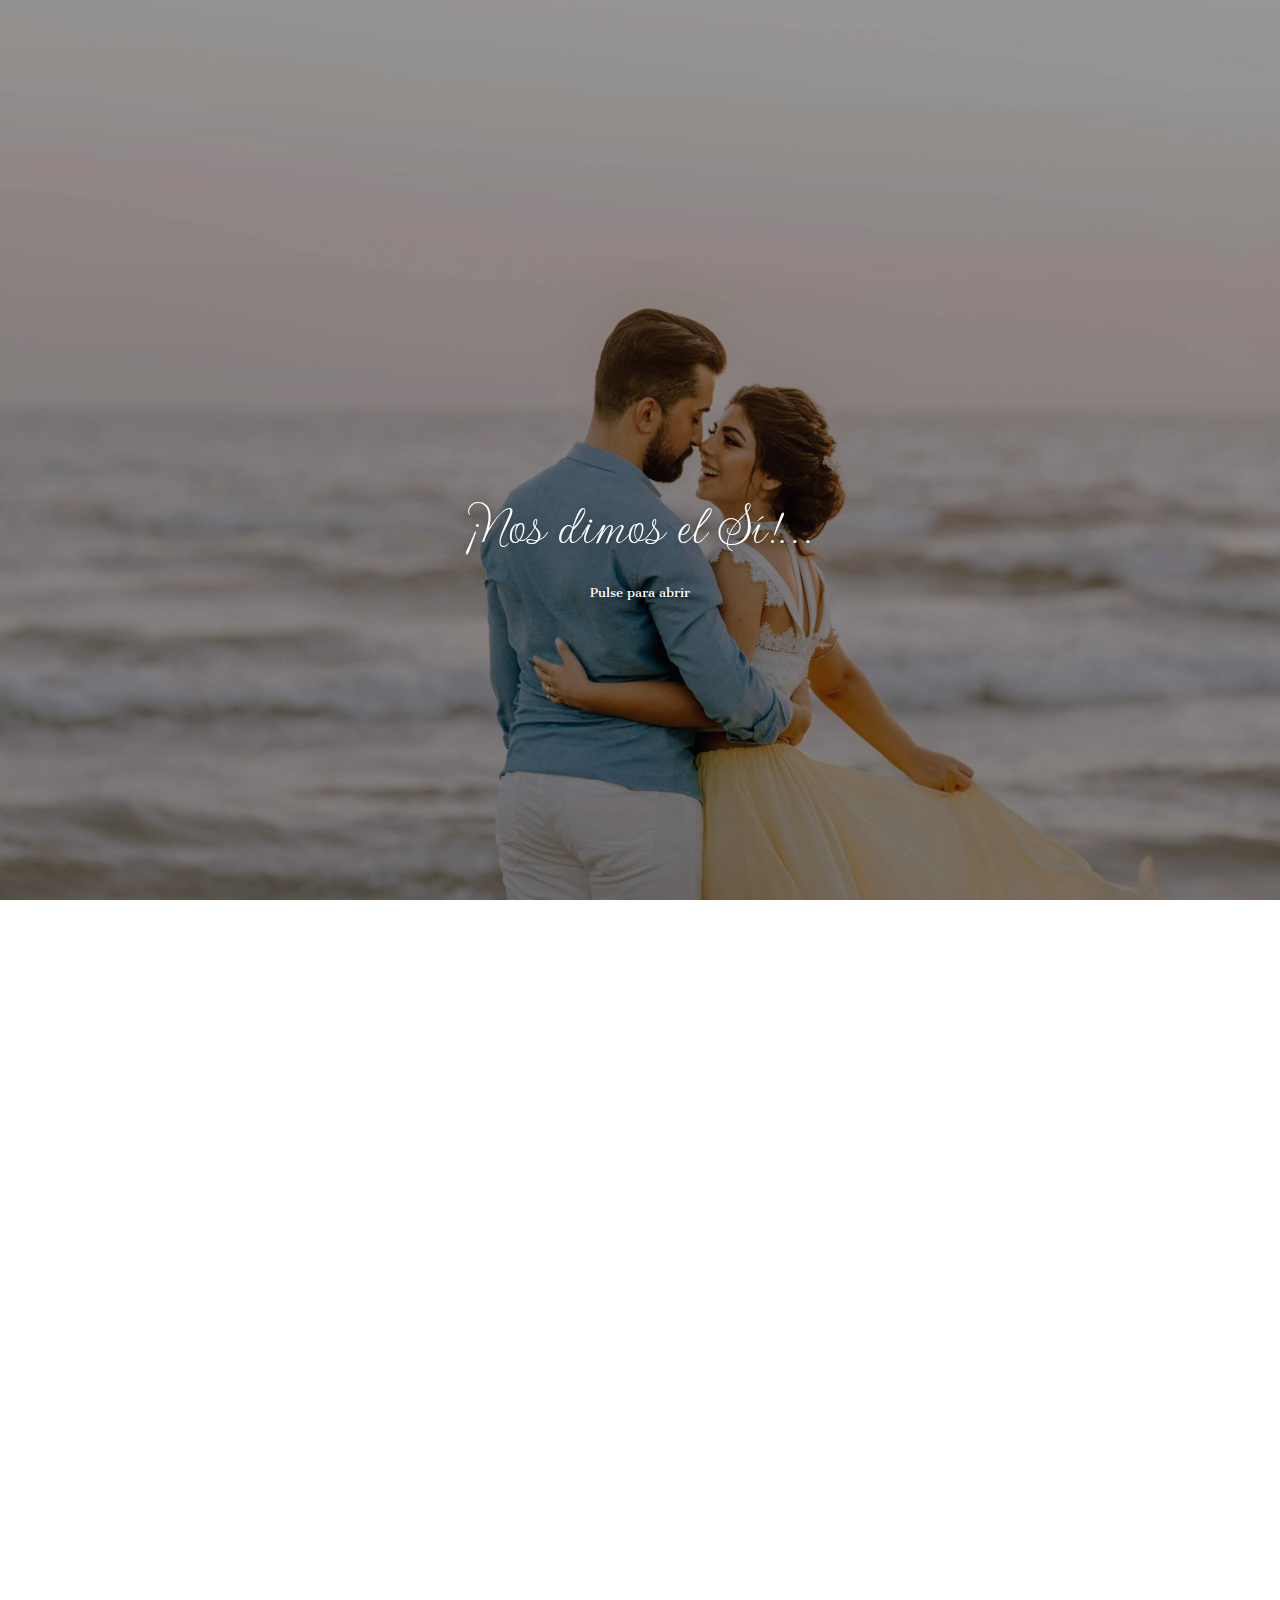
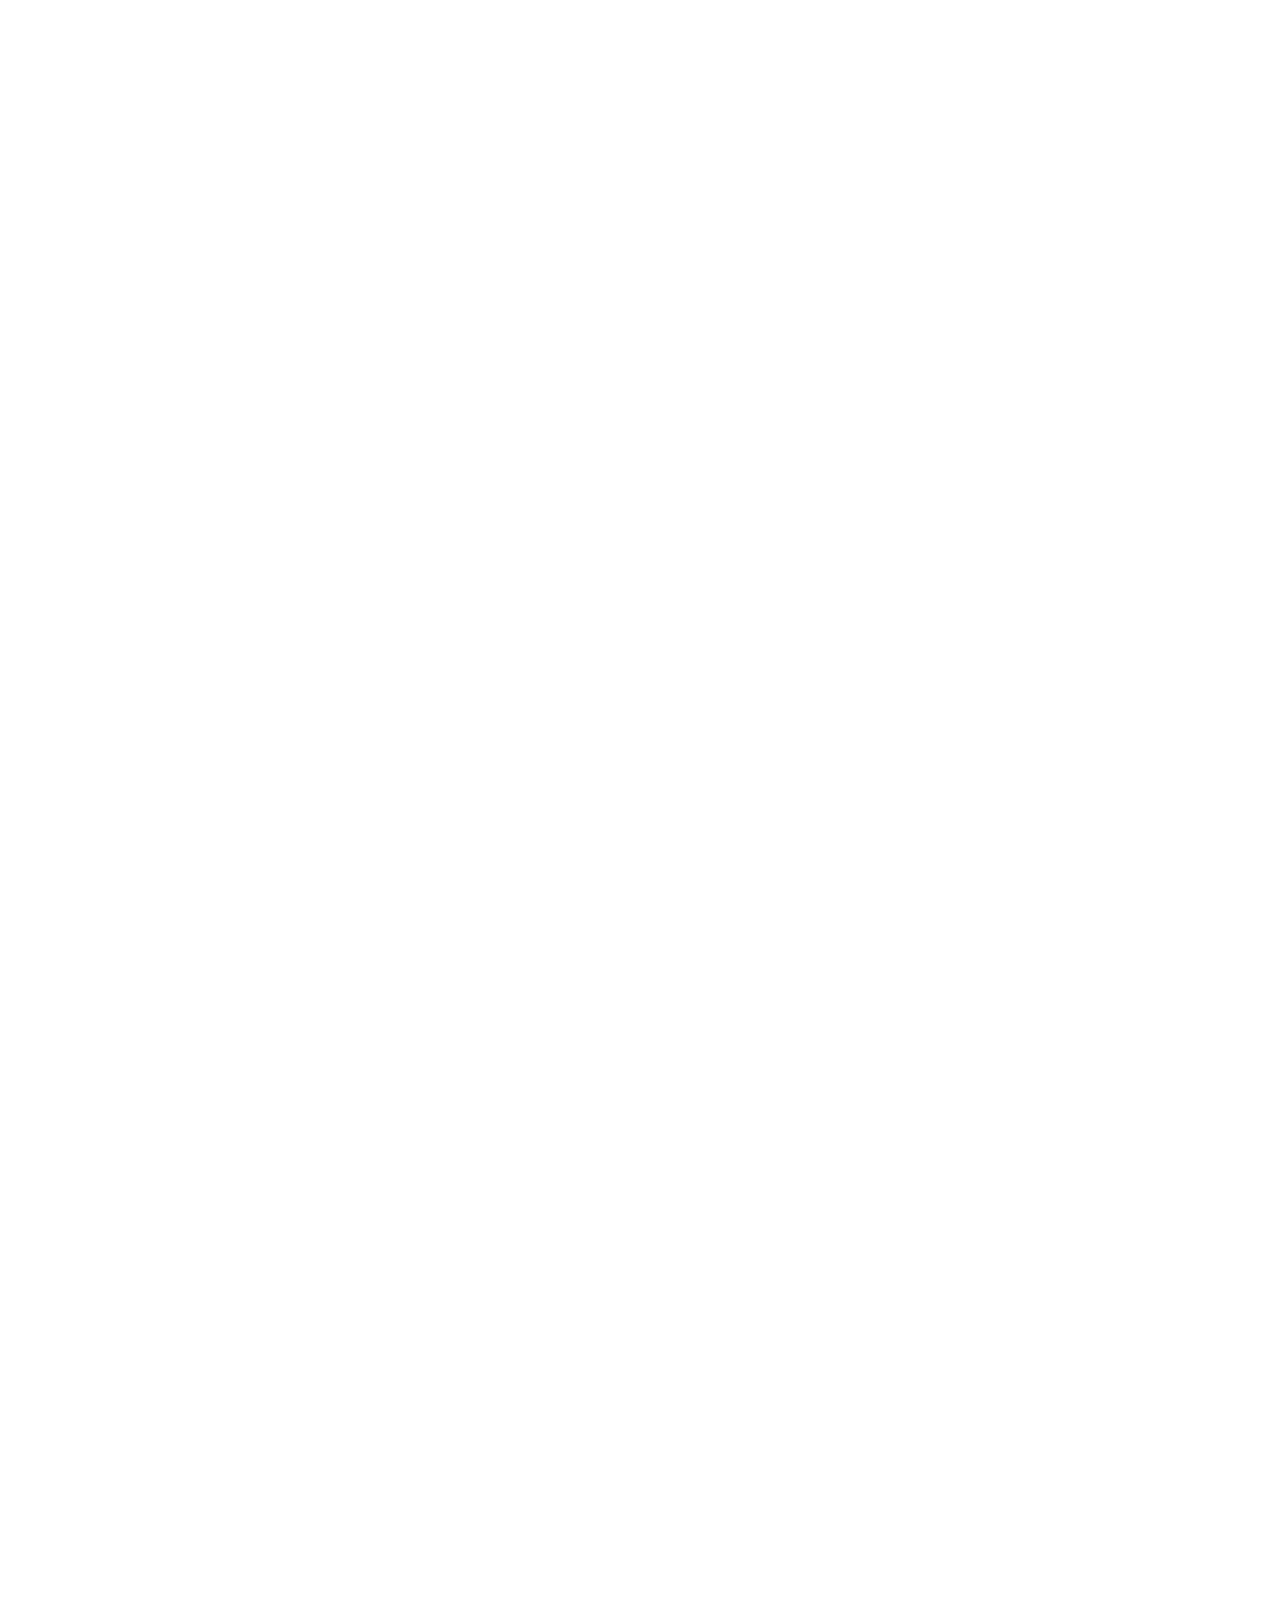
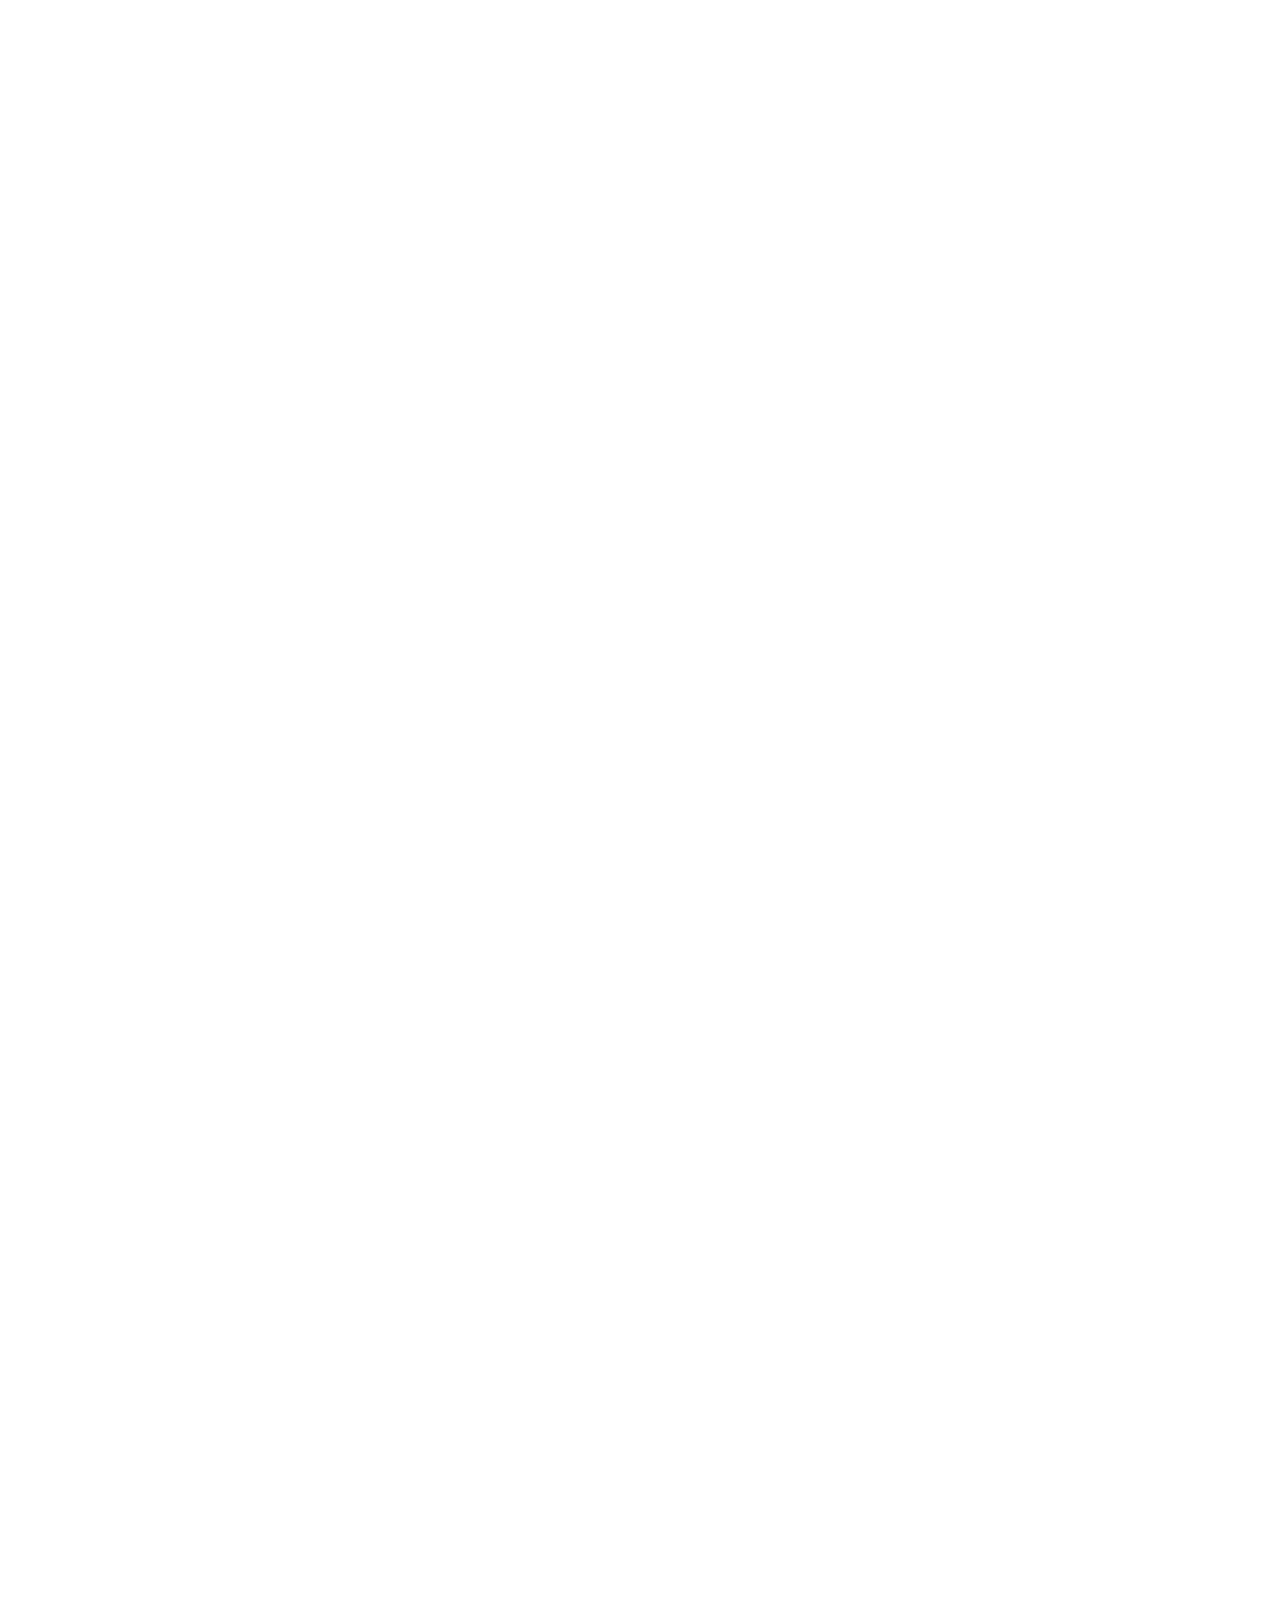
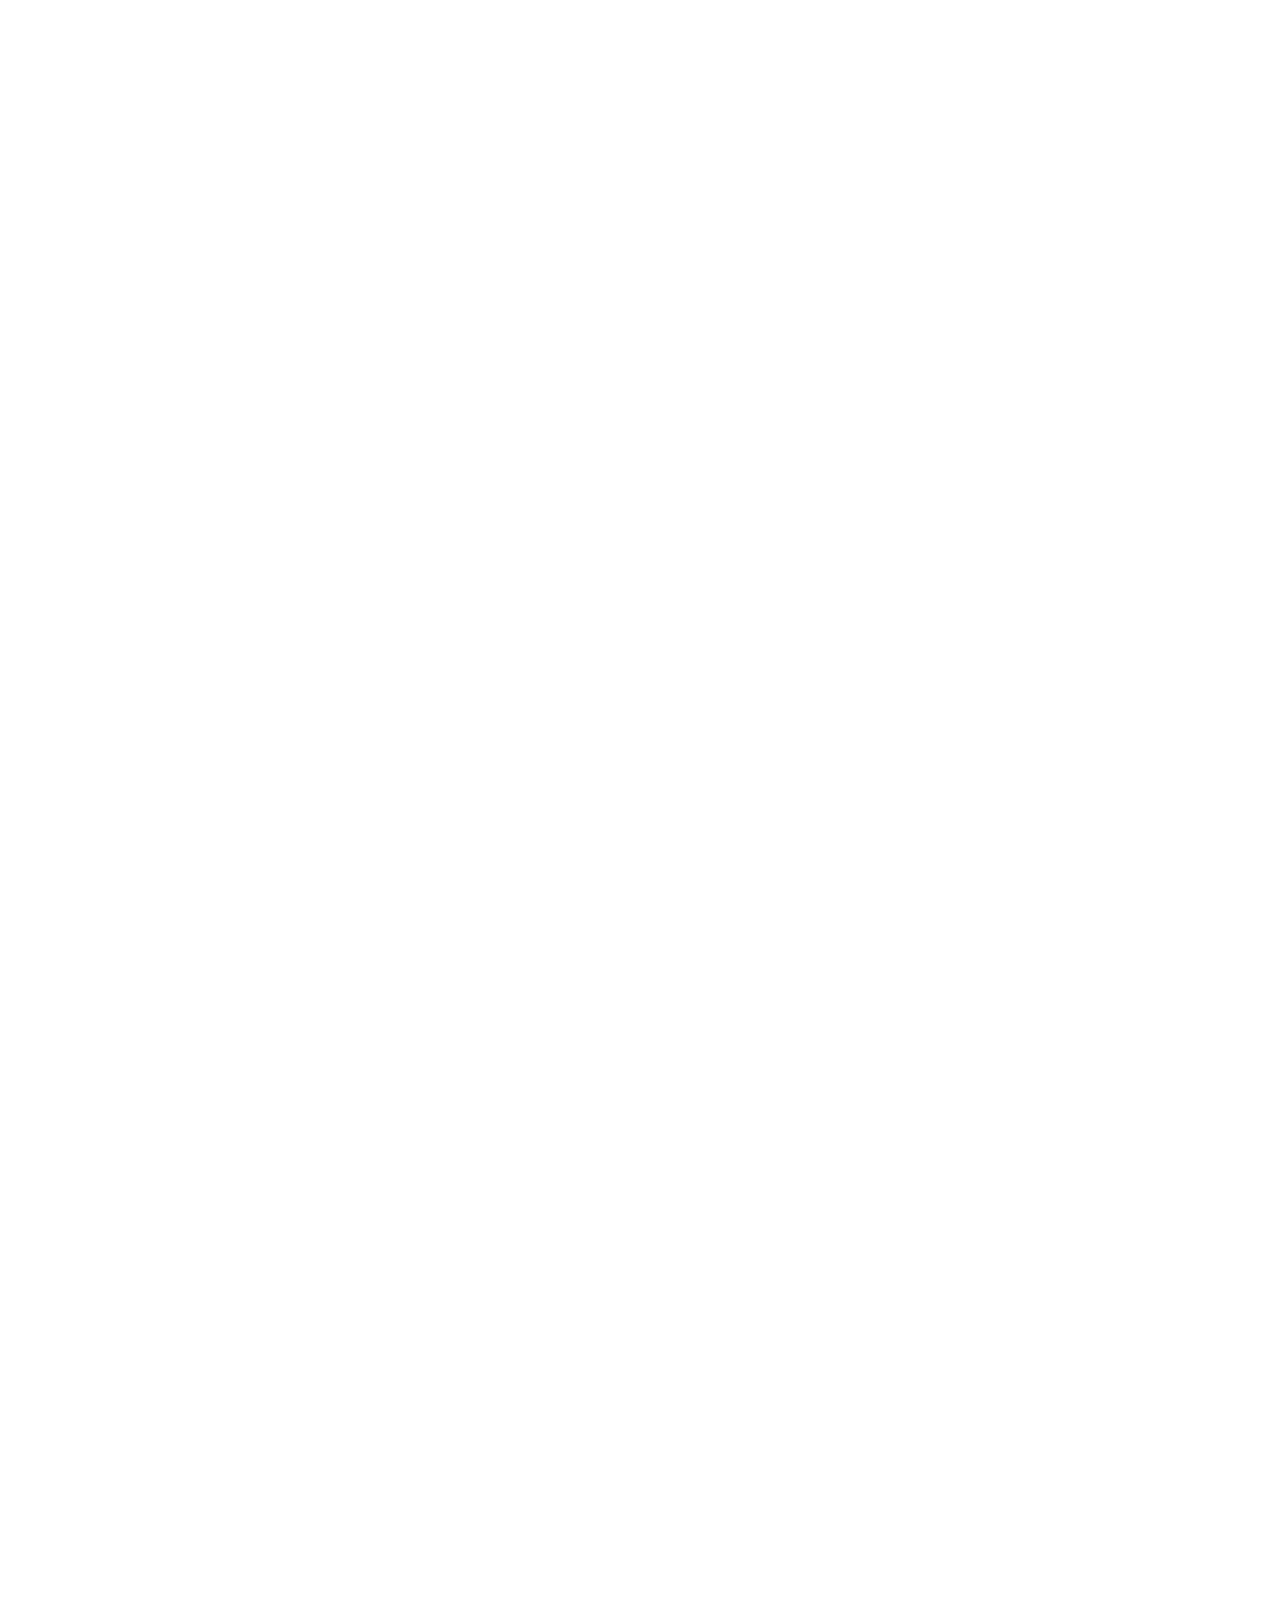
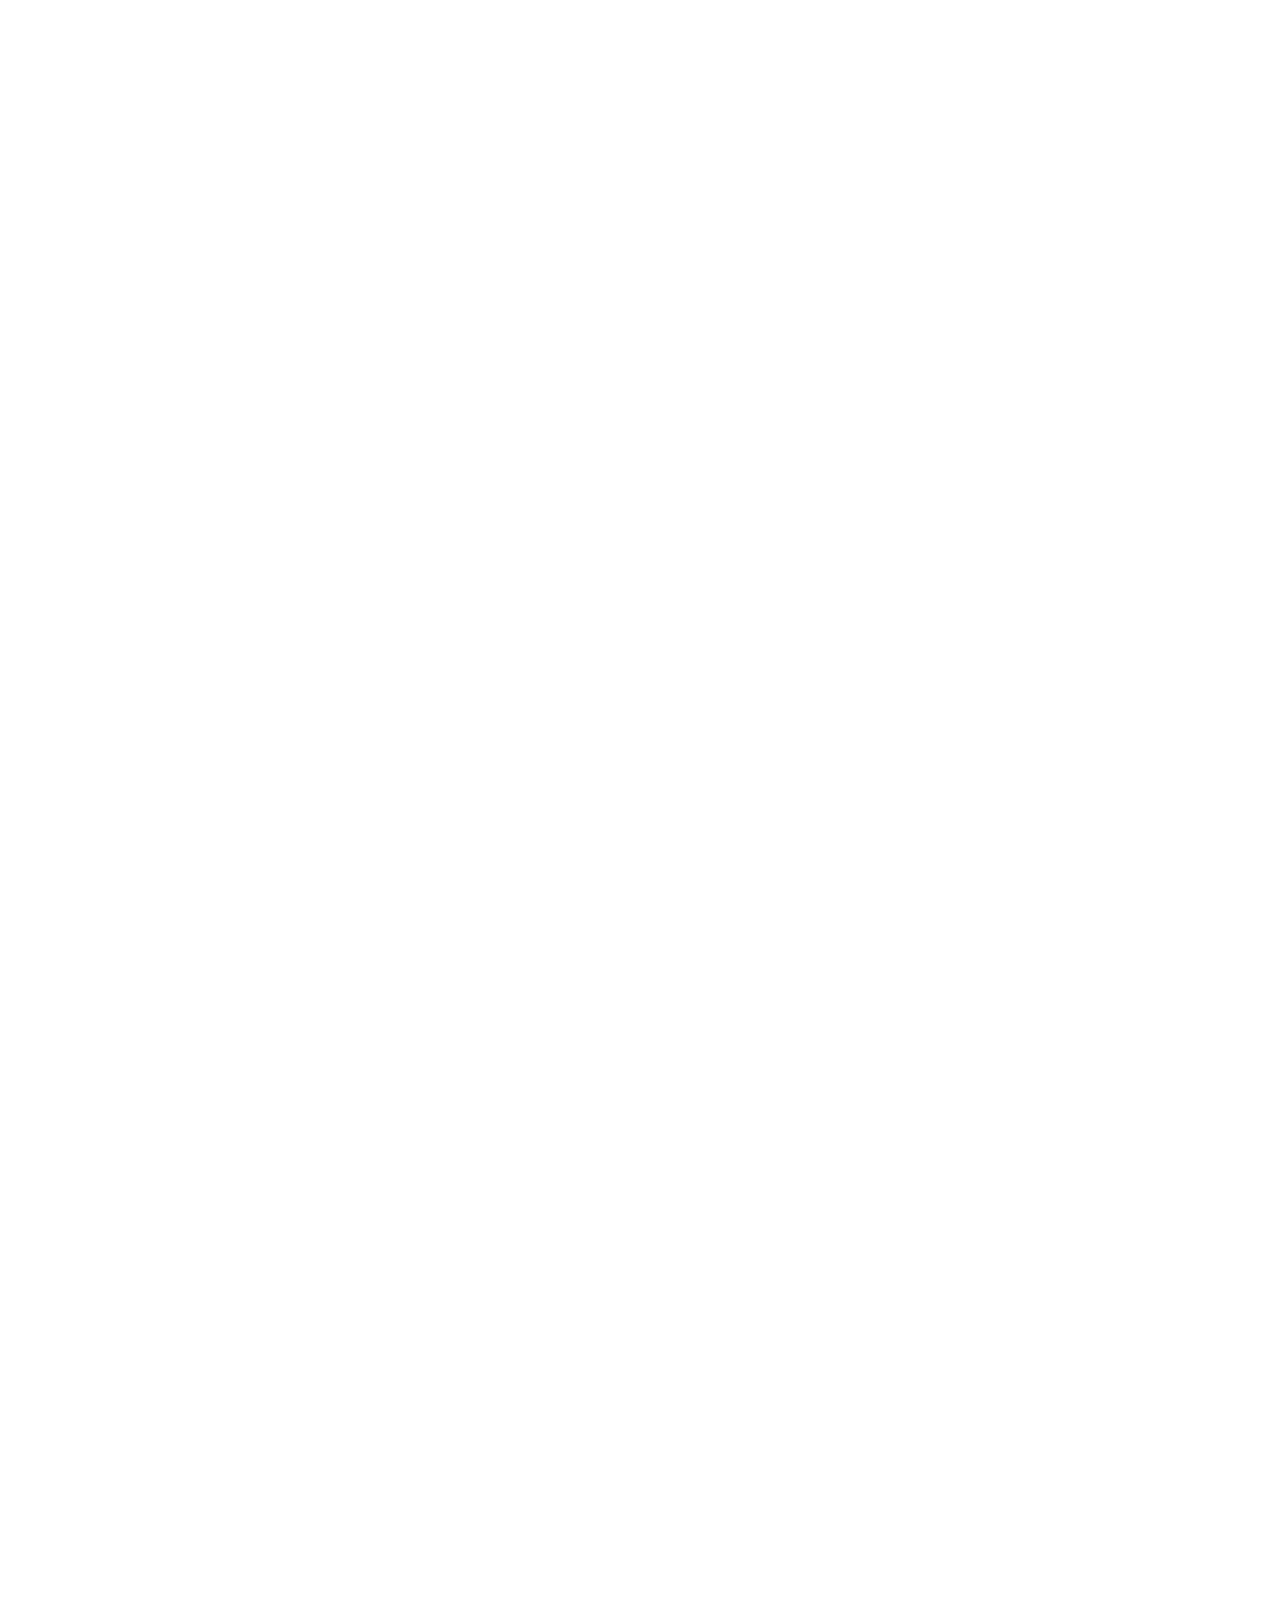
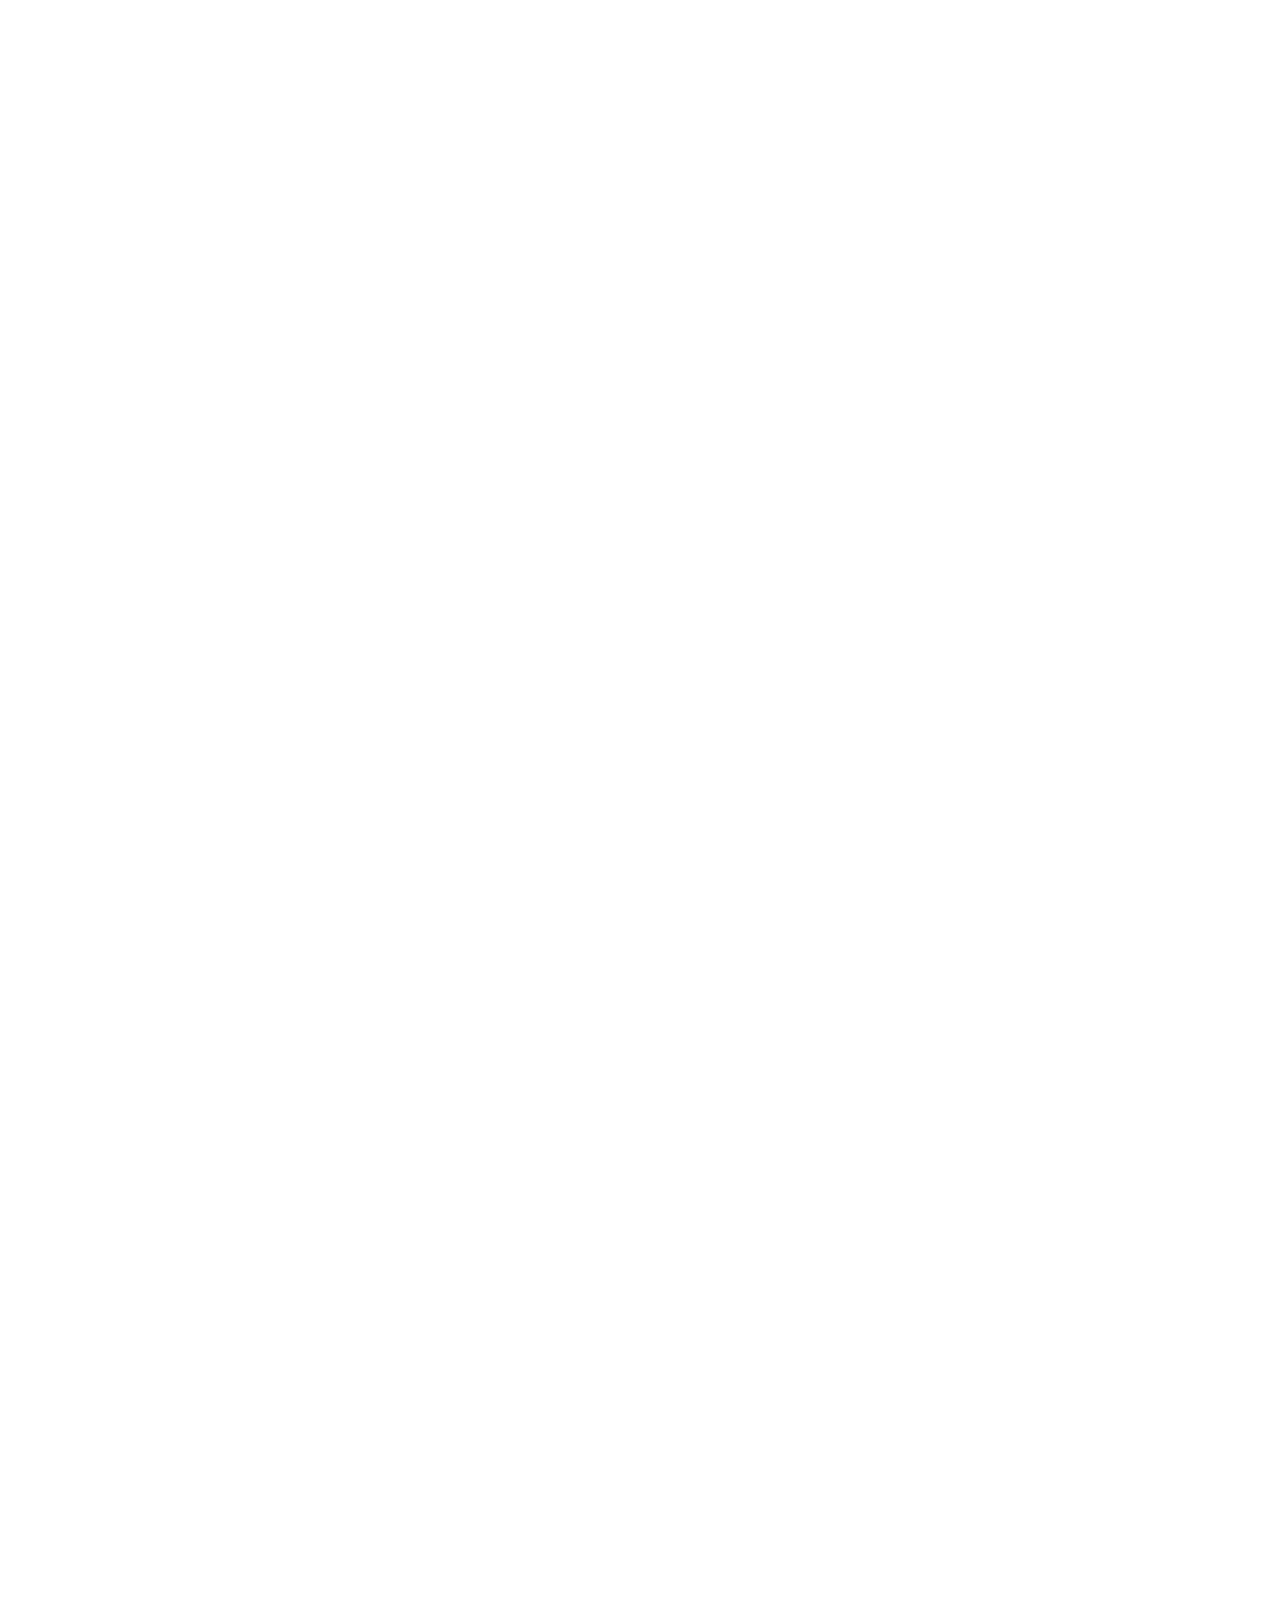
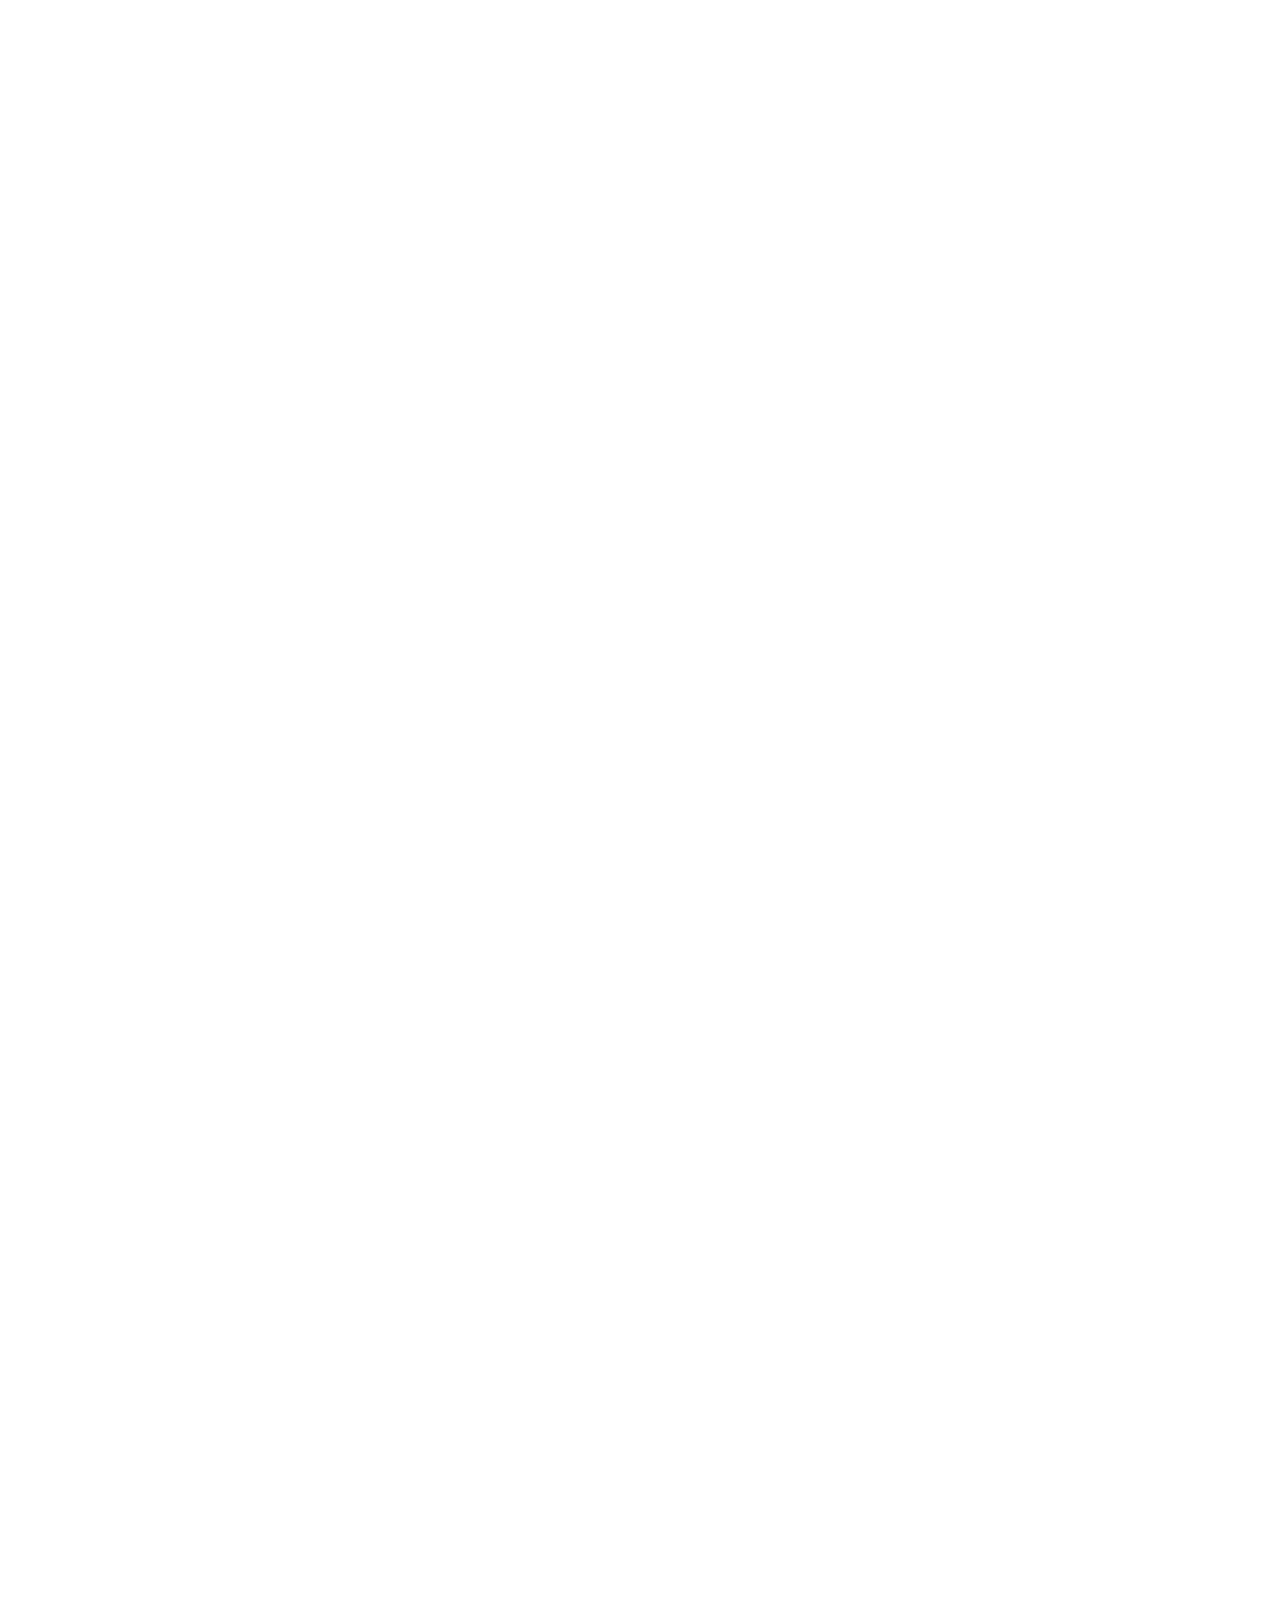
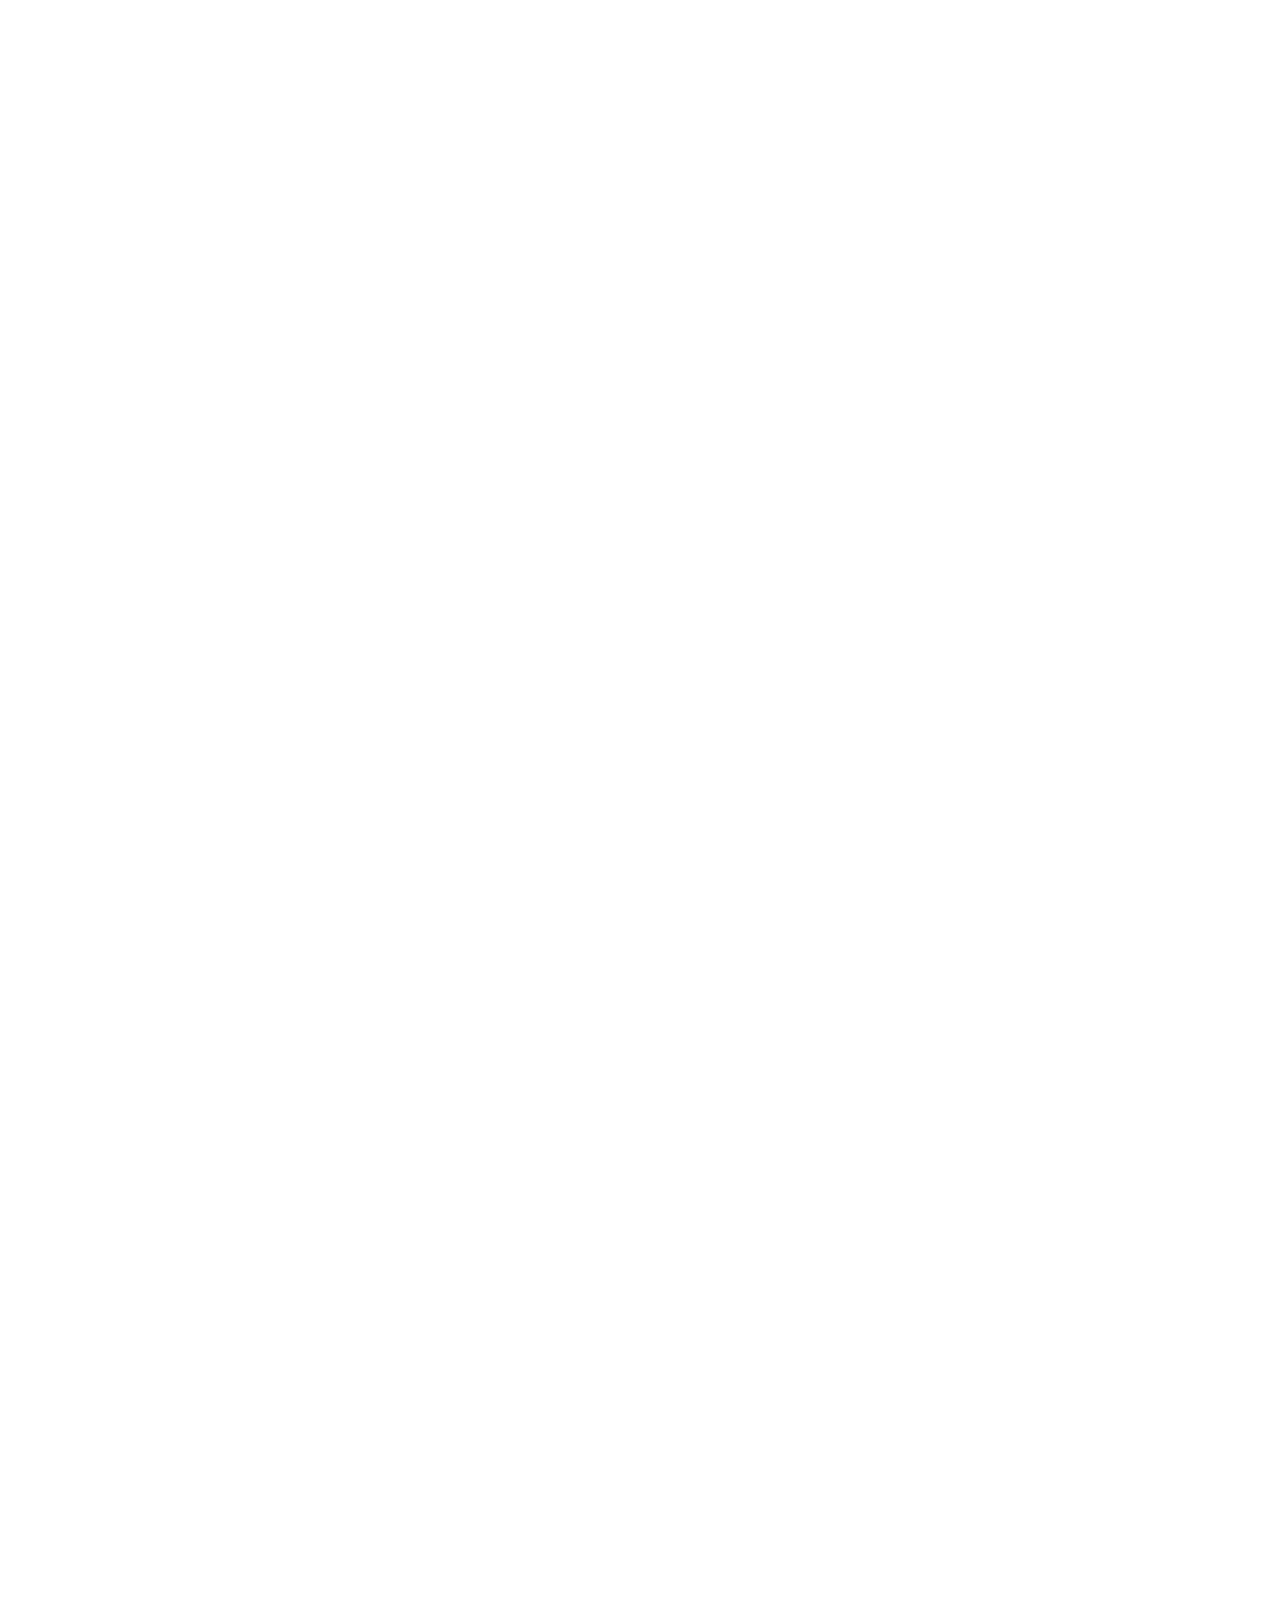
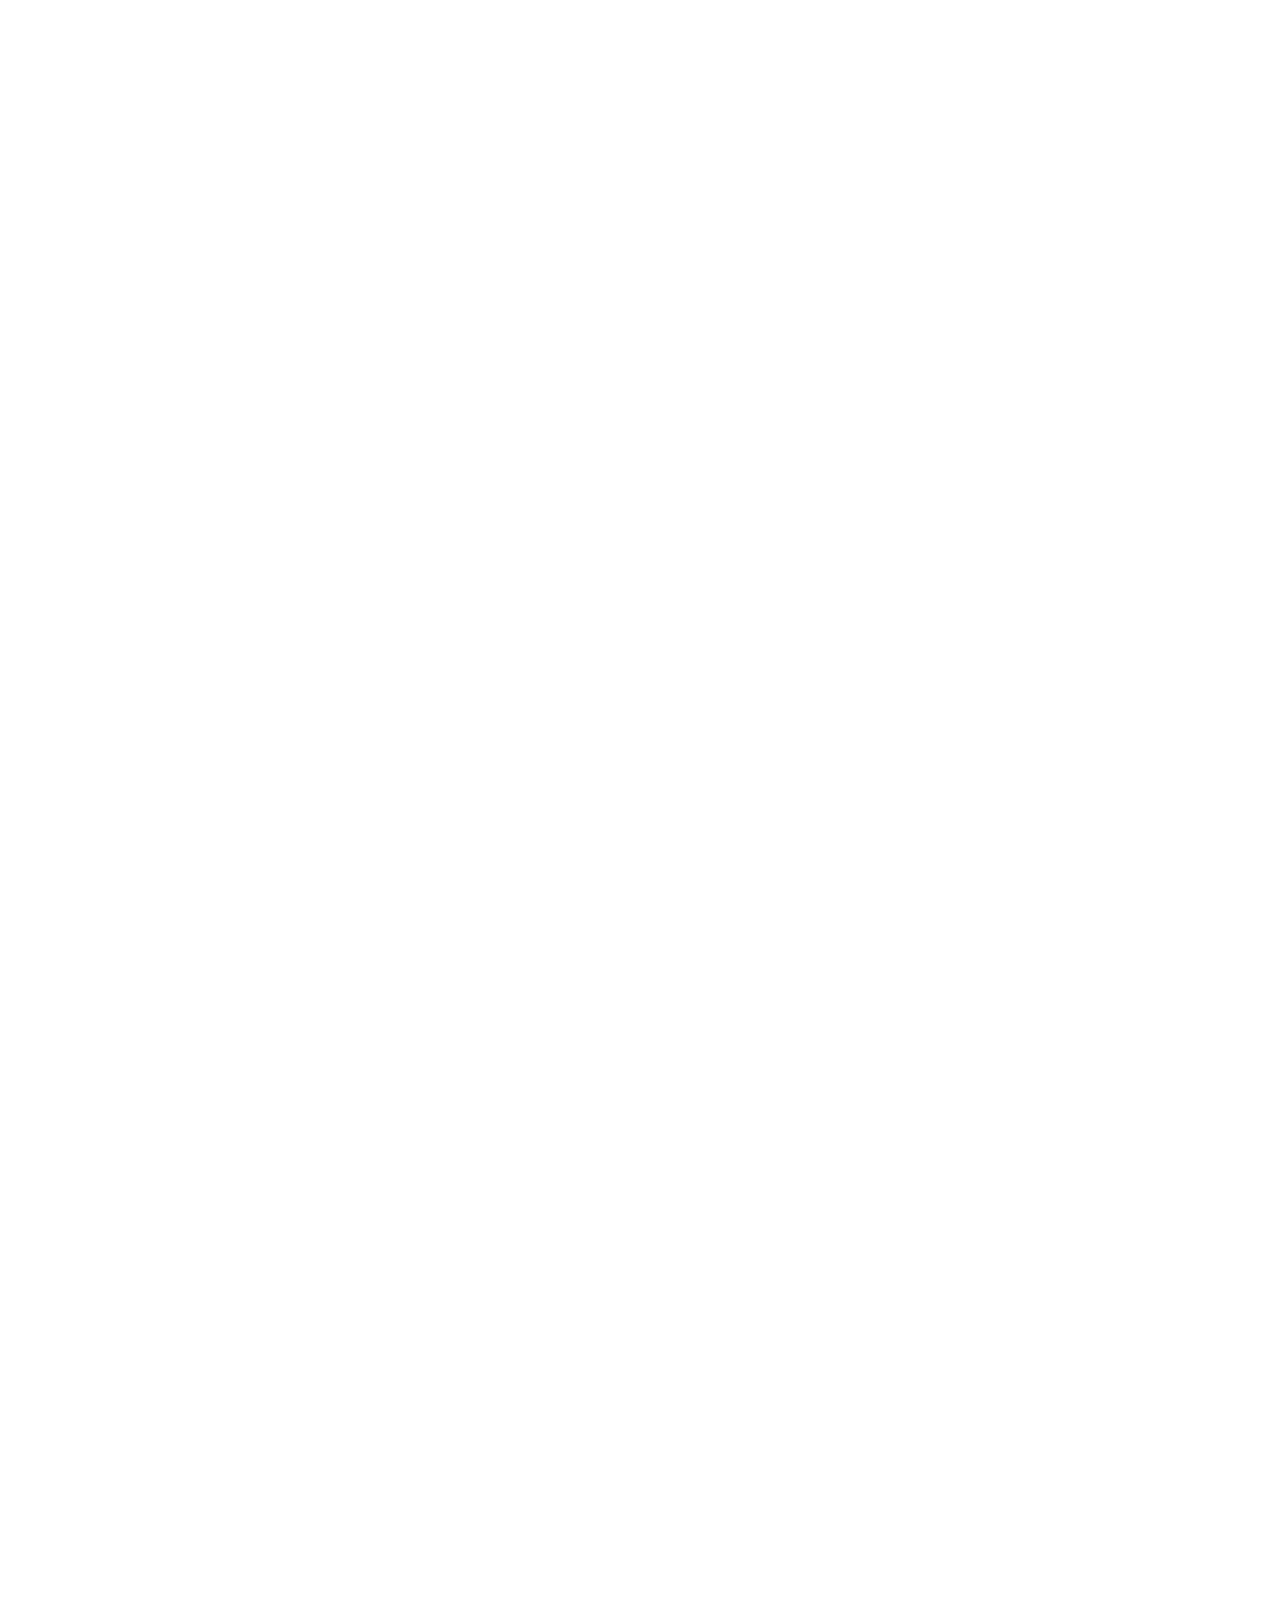
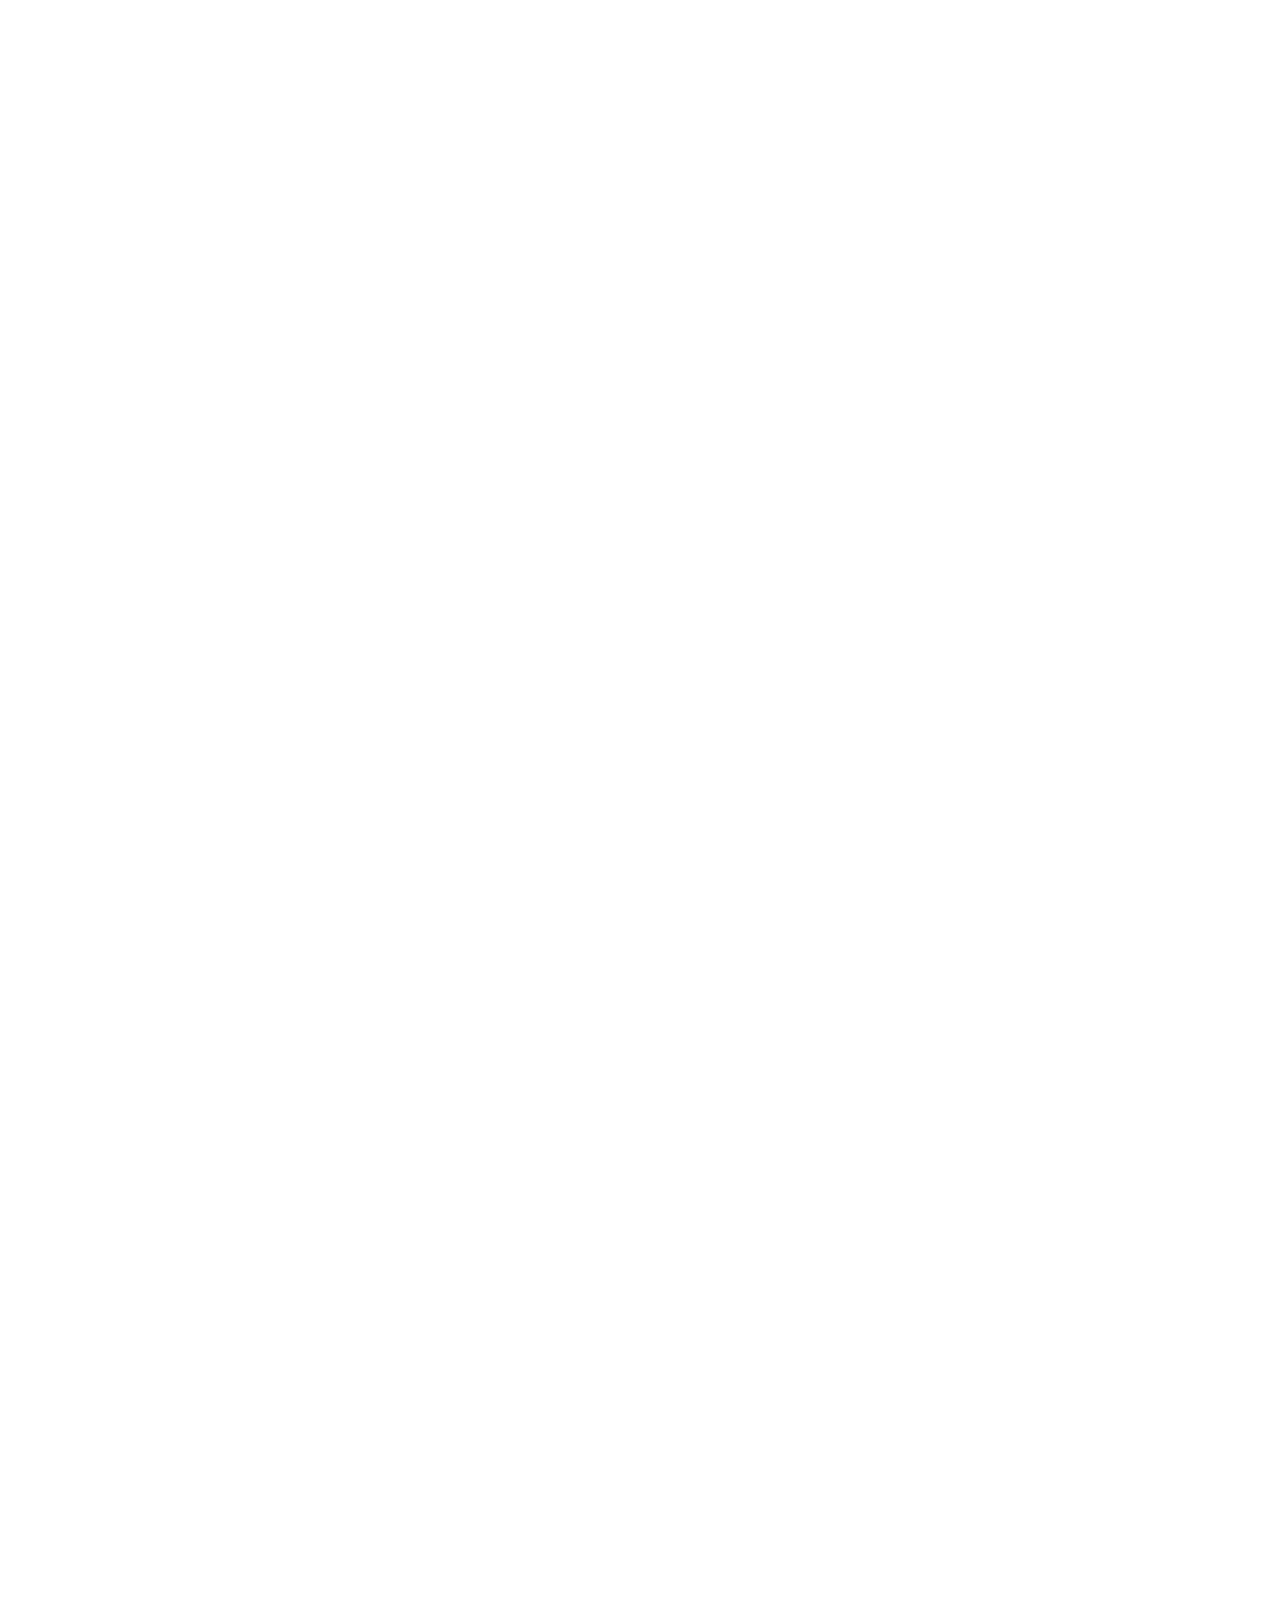
==== commit e512224a: "ajustar a paquete gold" ====
--- a/index.html
+++ b/index.html
@@ -19,6 +19,20 @@
       rel="stylesheet"
       href="https://cdn.jsdelivr.net/npm/bootstrap-icons@1.9.1/font/bootstrap-icons.css"
     />
+        <!-- carousel2 -->
+        <script
+        src="https://cdnjs.cloudflare.com/ajax/libs/jquery/3.6.0/jquery.min.js"
+        integrity="sha512-894YE6QWD5I59HgZOGReFYm4dnWc1Qt5NtvYSaNcOP+u1T9qYdvdihz0PPSiiqn/+/3e7Jo4EaG7TubfWGUrMQ=="
+        crossorigin="anonymous"
+        referrerpolicy="no-referrer"
+      ></script>
+      <link
+        rel="stylesheet"
+        href="https://cdnjs.cloudflare.com/ajax/libs/OwlCarousel2/2.3.4/assets/owl.carousel.min.css"
+        integrity="sha512-tS3S5qG0BlhnQROyJXvNjeEM4UpMXHrQfTGmbQ1gKmelCxlSEBUaxhRBj/EFTzpbP4RVSrpEikbmdJobCvhE3g=="
+        crossorigin="anonymous"
+        referrerpolicy="no-referrer"
+      />
     <!-- google fonts -->
     <link rel="preconnect" href="https://fonts.googleapis.com" />
     <link rel="preconnect" href="https://fonts.gstatic.com" crossorigin />
@@ -121,7 +135,7 @@
             id="audio"
             controls
             autoplay
-            src="./assets/audio/01 Perderme Contigo.mp3"
+            src="./assets/audio/01 Perderme Contigo.mp"
           ></audio>
         </div>
       </section>
@@ -134,10 +148,18 @@
             alt="linea"
           />
         </div> -->
-        <img  data-aos="fade-down" data-aos-duration="3000" class="w-100" src="./assets/img/fecha-jorge.png" alt="">
-        
+        <img  data-aos="fade-down" data-aos-duration="3000" class="w-100 width-30"  src="./assets/img/fecha-jorge.png" alt="">
+        <div class="d-flex justify-content-around align-items-center">
+          <img
+            loading="lazy"
+            class="decoration mt-4 pt-4 "
+            src="./assets/img/lineaalreves.png"
+            alt="linea"
+          />
+        </div> 
         <div class="d-flex flex-column">
           <div class="d-flex justify-content-center">
+
             <p data-aos="fade-up" data-aos-duration="2000" class="pt-4 pb-0 m-0">Faltan</p>
             <!-- <hr class="w-100 text-center" /> -->
           </div>
@@ -183,19 +205,27 @@
             />
           </div>
           <div
-            class="pb-4 mb-4 font-paris text-center animate-text text-main"
+            class="pb-4 mb-4 font-paris text-center animate-text text-main d-flex flex-column align-items-center "
             data-aos="fade-up"
             data-aos-offset="250"
             data-aos-easing="ease-in-sine"
             data-aos-duration="1500"
           >
-          <p class="" data-aos="fade-up" data-aos-duration="3000">
+          <p class="principal-text" data-aos="fade-up" data-aos-duration="3000">
             Hay momentos en la vida que son especiales por si solos, pero compartirlos con las personas que quieres los convierte en momentos inolvidables.
           </p>
-            <p class="" data-aos="fade-up" data-aos-duration="3000">
+            <p class="principal-text" data-aos="fade-up" data-aos-duration="3000">
               Tu presencia ha sido una parte valiosa de nuestra historia de amor, y no podríamos comenzar este nuevo capítulo sin ti. 
             </p>
-            <p class="" data-aos="fade-up" data-aos-duration="3000">
+            <div class="d-flex justify-content-around align-items-center">
+              <img
+                loading="lazy"
+                class="decoration mb-4 pb-4 rotated-element"
+                src="./assets/img/line2.png"
+                alt="linea"
+              />
+            </div>
+            <p class="principal-text" data-aos="fade-up" data-aos-duration="3000">
               Nos encantaría que nos acompañaras y nos llenaras de alegría en nuestro día tan especial.
             </p>
 
@@ -321,13 +351,22 @@
               />
             </div>
           </div>
+
           <p data-aos="zoom-in-up"             
           data-aos-easing="linear"
           data-aos-duration="1500"  class="hora pt-4 text-center display-4">7:00pm</p>
-
+<div class="d-flex justify-content-around align-items-center">
+          <img
+            loading="lazy"
+            class="decoration mb-4 pb-4 rotated-element"
+            src="./assets/img/line2.png"
+            alt="linea"
+          />
+        </div>
           <p data-aos="zoom-in-up"             data-aos-easing="linear"
           data-aos-duration="1500"  class="lead  text-center mr-4 ml-4">
           Calle Sin Nombre, s/n Fracc. Pirámides 76900 Corregidora (Querétaro)
+          <div class="d-flex justify-content-center align-items-center">
           <a
             target="_blank"
 
@@ -341,6 +380,7 @@
                 </span>
               </button></a
             >
+        </div>
           </div>
       </section>
       <section class="window-back2">
@@ -597,9 +637,72 @@
           El inicio de la familia González Ruiz
         </p>
       </section>
+      <section
+        class="recepcion-img bg-white animate-left d-flex justify-content-center align-items-center"
+      >
+        <div class="w-100 overflow-hidden bg-white col-md-5">
+          <img
+          src="./assets/img/pareja-1.jpg"
+            data-aos="zoom-out"
+            data-aos-duration="2000"
+            data-aos-offset="300"
+            class="w-100  overflow-hidden"
+            alt=""
+          />
+        </div>
+        <div class="w-100 overflow-hidden bg-white col-md-5">
+          <img
+          src="./assets/img/pareja-5.jpg"
+          data-aos="zoom-out"
+            class="w-100  overflow-hidden"
+            alt=""
+          />
+        </div>
+        <div class=" overflow-hidden bg-white col-md-5">
+          <img
+          src="./assets/img/pareja-2.jpg"
+          data-aos="zoom-in"
+            data-aos-duration="2000"
+            data-aos-offset="300"
+            class="w-100  overflow-hidden"
+            alt=""
+          />
+        </div>
+        <div class="w-100 overflow-hidden bg-white col-md-5">
+          <img
+          src="./assets/img/pareja-6.jpg"
+          data-aos="zoom-in"
+            class="w-100  overflow-hidden"
+            alt=""
+          />
+        </div>
+        <div class="w-100 overflow-hidden bg-white col-md-5">
+          <img
+          src="./assets/img/pareja-3.jpg"
+          data-aos="zoom-out"
+            data-aos-duration="2000"
+            data-aos-offset="300"
+            class="w-100  overflow-hidden"
+            alt=""
+          />
+        </div>
+        <div class="w-100  overflow-hidden bg-white col-md-5">
+          <img
+          src="./assets/img/pareja-4.jpg"
+          data-aos="zoom-in"
+            data-aos-duration="2000"
+            data-aos-offset="300"
+            class="w-100  overflow-hidden"
+            alt=""
+          />
+        </div>
+
+
+      </section>
+    
       <section class="pase pt-4 pb-4">
         <p         data-aos="zoom-in"
-        data-aos-duration="3000" class="m-0 display-6 font-kala pt-4">
+        data-aos-duration="3000" class="m-0 display-6 font-kala pt-4 principal-text">
         Ya tenemos preparado el viaje, las maletas y el compañero, lo único que nos falta es el dinero...
 
         </p>
@@ -612,7 +715,7 @@
           />
         </div> 
         <p          data-aos="zoom-in"
-        data-aos-duration="3000" class="m-0 display-6 font-kala pt-4 pb-4">
+        data-aos-duration="3000" class="m-0 display-6 font-kala pt-4 pb-4 principal-text">
           Si quieres tener un detalle con nosotros, que mejor que nos apoyes con nuestra Luna de Miel.
 
         </p>
@@ -726,9 +829,38 @@
       </div>
         </p>
       </section>
-      <section class="filtro-img">
-      </section>
-      <section
+      <section class="overflow-hidden bg-white">
+          <div  data-aos="fade-left"
+          data-aos-duration="2500" class="filtro-img">
+          <div class="d-flex flex-column w-100 align-items-center">
+          <p
+          class="text-white  mt-4 pt-4 text-shadow font-paris titles w-80 display-3 text-center"
+          data-aos="zoom-in"
+          data-aos-duration="2000"
+        >
+          ¡Usa nuestro filtro en la fiesta!
+        </p>
+        <div>
+          <div class="d-flex justify-content-between w-100 p-1 flex-column">
+            <a
+            target="_blank"
+              href="https://www.facebook.com/fbcameraeffects/tryit/8196499680365150/"
+              class="text-center text-white text-main pt-4 mt-4 linksfiltro animate__animated animate__pulse animate__infinite"
+            >
+              <i class="bi bi-facebook text-white"></i>Abrir en facebook
+            </a>
+            <a
+            target="_blank"
+  
+              href="https://www.instagram.com/ar/8196499680365150/"
+              class="text-center text-white text-main pt-4 mt-4 linksfiltro animate__animated animate__pulse animate__infinite"
+            >
+              <i class="bi bi-instagram text-main text-white"></i>Abrir en Instagram
+            </a>
+          </div>
+        </div></div></div>
+      </section>
+      <!-- <section
       class="recepcion-img  animate-left flex-column d-flex justify-content-center align-items-center"
     >
     <p         class="text-white pt-4rem mt-4 text-shadow font-paris titles w-80 title2 text-center"
@@ -765,7 +897,7 @@
           </a>
         </div>
       </div>
-    </section>
+    </section> -->
     <section class="text-center h-100 p-4 padding-4 bg-vestimenta">
       <p
         class="display-4 font-gold font-paris mt-4 mb-4 title2"
@@ -781,7 +913,7 @@
         data-aos-duration="1500"
 
           loading="lazy"
-          class="w-80 img-vestimenta"
+          class="w-80 img-vestimenta width-30"
           src="./assets/img/etiqueta rigurosa.png"
           alt="dress-code"
         />
@@ -806,17 +938,205 @@
     >
     La medida del amor es amar sin medida    </p>
   </section>
+  <section class="p-4 bg-white">
+    <div class="w-100">
+      <p
+        class="text-center mt-4 title2 font-paris font-gold"
+        data-aos="fade-down"
+        data-aos-duration="2000"
+      >
+        Recomendación de hospedaje
+      </p>
+    </div>
+    <div class="d-flex justify-content-center">
+      <div class="owl-container">
+        <div
+          class="owl-carousel owl-theme"
+          data-aos="fade-right"
+          data-aos-duration="2000"
+        >
+          <div class="d-flex p-3 justify-content-center align-items-center">
+            <div>
+              <div class="d-flex justify-content-center align-items-center flex-column">
+                <h2 data-aos="zoom-in-up"             data-aos-easing="linear"
+                data-aos-duration="1500" class="txt-pink-dark pr-4 pl-4 mb-4 display-5 title2 text-center font-paris">
+                El Cortijo de Los Morales                    </h2>
+                <div class="d-flex justify-content-center align-items-center">
+                  <img
+                  data-aos="fade-down"
+                  data-aos-easing="linear"
+                  data-aos-duration="1500"
+                    loading="lazy"
+                    class="img-ubicaciones"
+                    src="./assets/img/hotel-h.png"
+                    alt="iglesia"
+                  />
+                </div>
+                
+                  <p                     data-aos="fade-down"
+                  data-aos-easing="linear"
+                  data-aos-duration="1500" class="txt-pink-dark font-paris display-5 pl-2 pr-2
+                text-center  "> <i class="bi bi-car-front-fill "></i> A 1 min de la fiesta</p>
+                                    <p
+                                    data-aos="zoom-in-up"             data-aos-easing="linear"
+                                    data-aos-duration="1500" 
+                                      class="text-infor pt-4 font-aleo  text-center mr-4 ml-4"
+                                    >
+                                    Av. Miguel Hidalgo 82, Xico, 91240 Xico, Ver.
+                                    </p>
+                                    
+                                    <div
+                                      class="d-flex align-items-center py-4 justify-content-center"
+                                    >
+                                      <a
+                                        target="_blank"
+                                        class="text-white"
+                                        href="https://www.google.com/maps/place/El+Cortijo+de+Los+Morales/@19.4203227,-97.0041995,17z/data=!4m23!1m12!3m11!1s0x85c4d3466382639d:0x52ce05e0a9a21fcb!2sEl+Cortijo+de+Los+Morales!5m3!1s2024-05-30!4m1!1i2!8m2!3d19.4203227!4d-97.0041995!10e5!16s%2Fg%2F11b6d6pgr0!3m9!1s0x85c4d3466382639d:0x52ce05e0a9a21fcb!5m3!1s2024-05-30!4m1!1i2!8m2!3d19.4203227!4d-97.0041995!16s%2Fg%2F11b6d6pgr0?entry=ttu"
+                                        ><button
+                                          class="animate__pulse animate__animated animate__infinite btn btn-ver-mapa display-6 py-3 d-flex align-items-center"
+                                        >
+                                          <i class="bi bi-geo-alt font-gold"></i>
+                                          <span
+                                            class="d-flex display-5  font-paris font-gold align-items-center justify-content-center p-0 m-0"
+                                          >
+                                            Ver más detalles
+                                          </span>
+                                        </button></a
+                                      >
+              </div>
+              </div>
+            </div>
+          </div>
+          <!-- <div class="d-flex p-3 justify-content-center align-items-center">
+            <div>
+                <div class="d-flex justify-content-center align-items-center flex-column">
+                  <h2 data-aos="zoom-in-up"             data-aos-easing="linear"
+                  data-aos-duration="1500" class="txt-pink-dark pr-4 pl-4 mb-4 display-5 title2 text-center font-paris">
+                  Las Magdalenas Hotel Boutique
+                </h2>
+                  <div class="d-flex justify-content-center align-items-center">
+                    <img
+                    data-aos="fade-down"
+                    data-aos-easing="linear"
+                    data-aos-duration="1500"
+                      loading="lazy"
+                      class="img-ubicaciones"
+                      src="./assets/img/las-magdalenas-hotel.png"
+                      alt="iglesia"
+                    />
+                  </div>
+                  
+                    <p                     data-aos="fade-down"
+                    data-aos-easing="linear"
+                    data-aos-duration="1500" class="txt-pink-dark font-paris display-5 pl-2 pr-2 text-center
+                    "> <i class="bi bi-car-front-fill "></i> A 2 min de la fiesta</p>
+                                      <p
+                                      data-aos="zoom-in-up"             data-aos-easing="linear"
+                                      data-aos-duration="1500" 
+                                        class="text-infor pt-4 font-aleo  text-center mr-4 ml-4"
+                                      >
+                                      Av. Miguel Hidalgo 123, Centro, 91240 Xico, Ver.
+                                      </p>
+                                      
+                                      <div
+                                        class="d-flex align-items-center py-4 justify-content-center"
+                                      >
+                                        <a
+                                          target="_blank"
+                                          class="text-white"
+                                          href="https://www.google.com/maps/place/Las+Magdalenas+Hotel+Boutique/@19.4211556,-97.0064769,17z/data=!4m10!3m9!1s0x85c4d358065b7353:0x567bff5825601a31!5m3!1s2024-05-30!4m1!1i2!8m2!3d19.4210443!4d-97.0065319!16s%2Fg%2F1hm41qgps?entry=ttu"
+                                          ><button
+                                            class="animate__pulse animate__animated animate__infinite btn btn-ver-mapa display-6 py-3 d-flex align-items-center"
+                                          >
+                                            <i class="bi bi-geo-alt font-gold"></i>
+                                            <span
+                                              class="d-flex display-5  font-paris font-gold align-items-center justify-content-center p-0 m-0"
+                                            >
+                                              Ver más detalles
+                                            </span>
+                                          </button></a
+                                        >
+                </div>
+                </div>
+              </div>
+          </div> -->
+          <div class="d-flex p-3 justify-content-center align-items-center">
+            <div>
+                <div class="d-flex justify-content-center align-items-center flex-column">
+                  <h2 data-aos="zoom-in-up"             data-aos-easing="linear"
+                  data-aos-duration="1500" class="txt-pink-dark pr-4 pl-4 mb-4 display-5 title2 text-center font-paris">
+                    Hotel el pedregal
+                  </h2>
+                  <div class="d-flex justify-content-center align-items-center">
+                    <img
+                    data-aos="fade-down"
+                    data-aos-easing="linear"
+                    data-aos-duration="1500"
+                      loading="lazy"
+                      class="img-ubicaciones"
+                      src="./assets/img/hotel-el-pedregal.png"
+                      alt="iglesia"
+                    />
+                  </div>
+                  
+                    <p                     data-aos="fade-down"
+                    data-aos-easing="linear"
+                    data-aos-duration="1500" class="txt-pink-dark font-paris display-5 pl-2 pr-2 text-center
+                    "> <i class="bi bi-car-front-fill "></i> A 2 min de la fiesta</p>
+                                      <p
+                                      data-aos="zoom-in-up"             data-aos-easing="linear"
+                                      data-aos-duration="1500" 
+                                        class="text-infor pt-4 font-aleo  text-center mr-4 ml-4"
+                                      >
+                                      Av. Miguel Hidalgo, 91240 Xico, Ver.
+                                      </p>
+                                      
+                                      <div
+                                        class="d-flex align-items-center py-4 justify-content-center"
+                                      >
+                                        <a
+                                          target="_blank"
+                                          class="text-white"
+                                          href="https://www.google.com/maps/place/Hotel+El+Pedregal/@19.5359209,-97.2548998,11.1z/data=!4m21!1m11!3m10!1s0x85c4d325475e3945:0x72c88e2dee57f732!2sHotel+El+Pedregal!5m2!4m1!1i2!8m2!3d19.4182358!4d-96.9979888!10e5!16s%2Fg%2F11qpylqvr9!3m8!1s0x85c4d325475e3945:0x72c88e2dee57f732!5m2!4m1!1i2!8m2!3d19.4182358!4d-96.9979888!16s%2Fg%2F11qpylqvr9?entry=ttu"
+                                          ><button
+                                            class="animate__pulse animate__animated animate__infinite btn btn-ver-mapa display-6 py-3 d-flex align-items-center"
+                                          >
+                                            <i class="bi bi-geo-alt font-gold"></i>
+                                            <span
+                                              class="d-flex display-5  font-paris font-gold align-items-center justify-content-center p-0 m-0"
+                                            >
+                                              Ver más detalles
+                                            </span>
+                                          </button></a
+                                        >
+                </div>
+                </div>
+              </div>
+          </div>
+
+        </div>
+      </div>
+    </div>
+  </section>
   <section class="window-back2">
     <div class="dinamic-galery text-white text-shadow text-center title2 font-paris"
     data-aos="fade-right"
     data-aos-duration="2500">    Únete a nuestra galería dinámica
   </div>
   </section>
-  <section class="p-4 bg-dinamic-galery">
+  <section class="p-4 bg-dinamic-galery d-flex flex-column justify-content-center align-items-center">
     <h3 class="text-center font-paris letter-s-1px"           data-aos="fade-up"
     data-aos-duration="3000">        ¡Todas las fotos que tomen ustedes, nuestro invitados, las tendremos en una misma galería!
     </h3>
-    <div class="p-3">
+    <div class="d-flex justify-content-around align-items-center">
+      <img
+        loading="lazy"
+        class="decoration mt-4 pt-4 "
+        src="./assets/img/lineaalreves.png"
+        alt="linea"
+      />
+    </div> 
+    <div class="p-3 list">
       <ol>
       <li class="pb-2"             data-aos="fade-down"
       data-aos-duration="3000">
@@ -824,15 +1144,15 @@
       Descarga la app 
     <span>  <a href="http://www.wedshoots.com/mx/download?albumId=MX7bd0796a" class=" ml-2 font-gold d-flex align-items-center animate__animated animate__pulse animate__infinite">Click aquí.</a>
     </span> </div></li>
-     <li class="pb-2"             data-aos="fade-down"
+     <!-- <li class="pb-2"             data-aos="fade-down"
      data-aos-duration="3000">
-      Una vez descargada la app, da click en "Soy Invitado".</li>
-    </li>          
+      Una vez descargada la app, da click en "Soy Invitado".</li> -->
+    <!-- </li>          
 <li class="pb-2"             data-aos="fade-down"
 data-aos-duration="3000">       Introduce nuestro código <span class="text-underline font-weight-bold font-gold">MX9587ecac</span>
-    </li>          
+    </li>           -->
     <li             data-aos="fade-down"
-    data-aos-duration="3000">Durante la fiesta también puedes unirte a la galería escogiendo la opción "Escanea código QR". </li>
+    data-aos-duration="3000">Durante la fiesta únete a nuestra galería escaneando los códigos QR ubicados en las mesas </li>
     </ol>        
 </section>
     <section class="pase">
@@ -858,6 +1178,14 @@
           >
             Agradecemos nos des la respuesta de tu asistencia antes del miércoles 1 de Mayo.
           </p>
+          <div class="d-flex justify-content-around align-items-center">
+            <img
+              loading="lazy"
+              class="decoration mt-4 pt-4 "
+              src="./assets/img/lineaalreves.png"
+              alt="linea"
+            />
+          </div> 
           <p             class="w-80 py-4 mb-0 text-dark"
           data-aos="fade-up"
           data-aos-duration="3000"
@@ -934,6 +1262,32 @@
     <script>
       AOS.init();
     </script>
+        <!-- Carousel 2 -->
+        <script
+        src="https://cdnjs.cloudflare.com/ajax/libs/OwlCarousel2/2.3.4/owl.carousel.min.js"
+        integrity="sha512-bPs7Ae6pVvhOSiIcyUClR7/q2OAsRiovw4vAkX+zJbw3ShAeeqezq50RIIcIURq7Oa20rW2n2q+fyXBNcU9lrw=="
+        crossorigin="anonymous"
+        referrerpolicy="no-referrer"
+      ></script>
+      <script>
+        $(".owl-carousel").owlCarousel({
+          loop: true,
+          autoplay: true,
+          nav: true,
+          slideBy: 1,
+          responsive: {
+            0: {
+              items: 1,
+            },
+            600: {
+              items: 1,
+            },
+            1000: {
+              items: 1,
+            },
+          },
+        });
+      </script>
     <!-- boostrp -->
     <script
       src="https://code.jquery.com/jquery-3.2.1.slim.min.js"
--- a/styles.css
+++ b/styles.css
@@ -398,8 +398,9 @@
   height: min-content;
 }
 .btn-ver-mapa {
-  background-color: rgb(182 182 182 / 64%);
-}
+  background-color: rgb(236 232 232 / 64%);
+}
+
 .decoration {
   width: 200px;
   height: 5vh;
@@ -466,6 +467,7 @@
   background-attachment: fixed;
   background-position: right;
 }
+
 .window-misa {
   height: 100vh;
   margin: 0;
@@ -622,20 +624,19 @@
 .font-gold {
   color: rgb(168, 143, 105);
 }
+.overflow-hidden {
+  overflow: hidden;
+}
 /* recepcion */
 .recepcion-img {
+  overflow: hidden;
   height: max-content;
-  padding-bottom: 4rem;
-  margin: 0;
-  /* padding: 0; */
-  background-image: linear-gradient(
-      rgba(5, 7, 12, 0.274),
-      rgba(5, 7, 12, 0.171)
-    ),
-    url("./assets/img/pexels-cristina-de-luis-5588597\ \(1\).jpg");
+  margin: 0;
+  padding: 0;
   background-size: cover;
   background-repeat: no-repeat;
   background-position: bottom;
+  flex-direction: column;
 }
 .filtro-img {
   height: 100vh;
@@ -753,6 +754,14 @@
   font-size: 2rem;
   margin-top: 0px !important;
   justify-content: space-between;
+  position: absolute;
+  color: rgba(27, 27, 26, 0.575);
+  display: flex;
+  font-size: 2rem;
+  margin-top: 0px !important;
+  justify-content: space-between;
+  width: 100%;
+  top: 50%;
 }
 .icon-img {
   /* height: 100px; */
@@ -1023,6 +1032,15 @@
   .name {
     width: 60%;
     padding-right: 0 !important;
+  }
+  .list {
+    width: 50%;
+  }
+  .width-30 {
+    width: 30% !important;
+  }
+  .principal-text {
+    width: 50%;
   }
   .hora {
     font-size: 3rem;
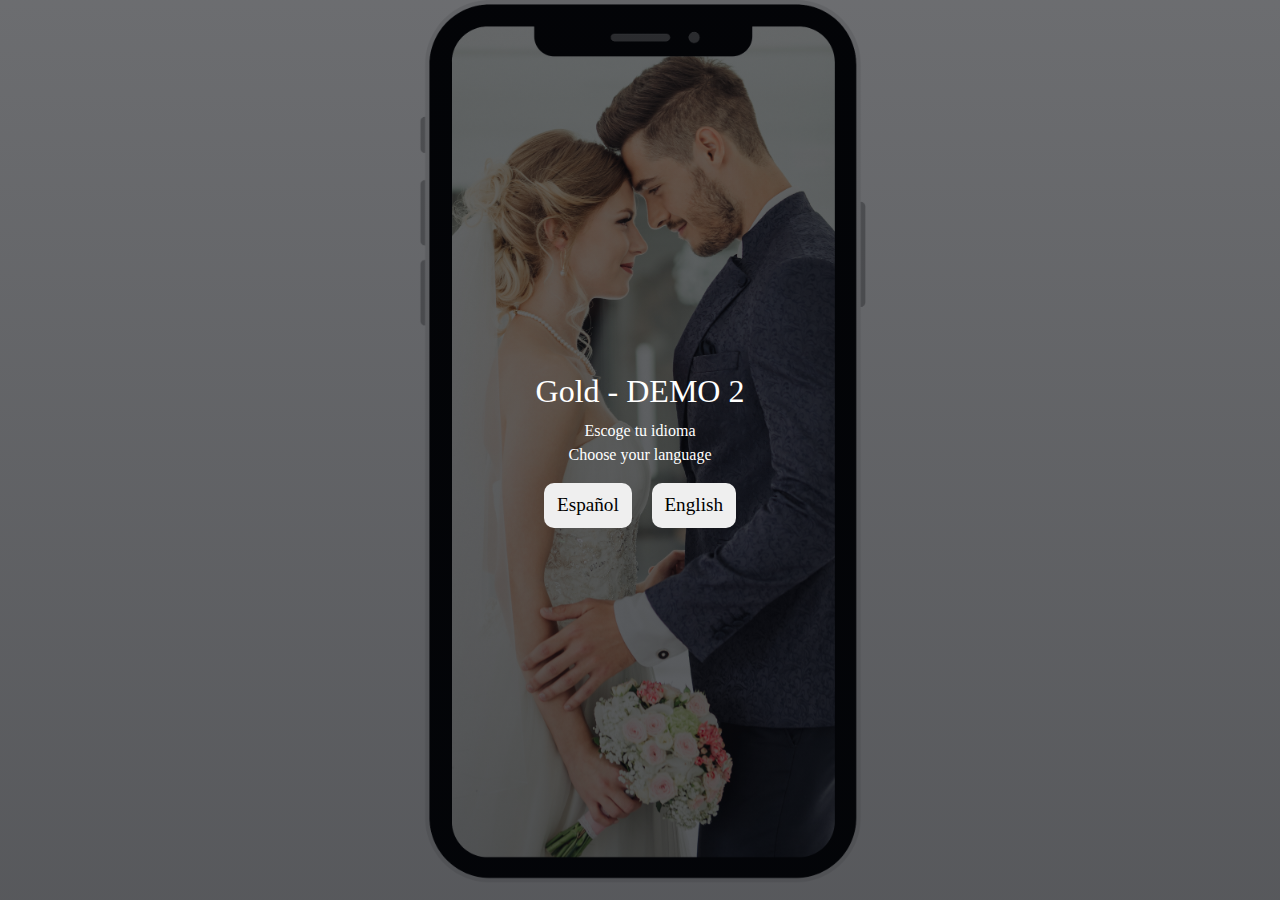
==== commit 21849df6: "add english version" ====
--- a/index.html
+++ b/index.html
@@ -19,37 +19,27 @@
       rel="stylesheet"
       href="https://cdn.jsdelivr.net/npm/bootstrap-icons@1.9.1/font/bootstrap-icons.css"
     />
-        <!-- carousel2 -->
-        <script
-        src="https://cdnjs.cloudflare.com/ajax/libs/jquery/3.6.0/jquery.min.js"
-        integrity="sha512-894YE6QWD5I59HgZOGReFYm4dnWc1Qt5NtvYSaNcOP+u1T9qYdvdihz0PPSiiqn/+/3e7Jo4EaG7TubfWGUrMQ=="
-        crossorigin="anonymous"
-        referrerpolicy="no-referrer"
-      ></script>
-      <link
-        rel="stylesheet"
-        href="https://cdnjs.cloudflare.com/ajax/libs/OwlCarousel2/2.3.4/assets/owl.carousel.min.css"
-        integrity="sha512-tS3S5qG0BlhnQROyJXvNjeEM4UpMXHrQfTGmbQ1gKmelCxlSEBUaxhRBj/EFTzpbP4RVSrpEikbmdJobCvhE3g=="
-        crossorigin="anonymous"
-        referrerpolicy="no-referrer"
-      />
+    <!-- carousel2 -->
+    <script
+      src="https://cdnjs.cloudflare.com/ajax/libs/jquery/3.6.0/jquery.min.js"
+      integrity="sha512-894YE6QWD5I59HgZOGReFYm4dnWc1Qt5NtvYSaNcOP+u1T9qYdvdihz0PPSiiqn/+/3e7Jo4EaG7TubfWGUrMQ=="
+      crossorigin="anonymous"
+      referrerpolicy="no-referrer"
+    ></script>
+    <link
+      rel="stylesheet"
+      href="https://cdnjs.cloudflare.com/ajax/libs/OwlCarousel2/2.3.4/assets/owl.carousel.min.css"
+      integrity="sha512-tS3S5qG0BlhnQROyJXvNjeEM4UpMXHrQfTGmbQ1gKmelCxlSEBUaxhRBj/EFTzpbP4RVSrpEikbmdJobCvhE3g=="
+      crossorigin="anonymous"
+      referrerpolicy="no-referrer"
+    />
     <!-- google fonts -->
     <link rel="preconnect" href="https://fonts.googleapis.com" />
     <link rel="preconnect" href="https://fonts.gstatic.com" crossorigin />
     <link
-      href="https://fonts.googleapis.com/css2?family=Bad+Script&family=Charmonman:wght@400;700&family=Edu+QLD+Beginner:wght@400;500;600&family=Great+Vibes&family=Pinyon+Script&family=Tangerine:wght@400;700&display=swap"
-      rel="stylesheet"
-    />
-    <link
       href="https://fonts.googleapis.com/css2?family=Parisienne&display=swap"
       rel="stylesheet"
     />
-    <link href="https://fonts.googleapis.com/css2?family=Dancing+Script:wght@400..700&display=swap" rel="stylesheet">
-    <meta charset="UTF-8" />
-    <meta http-equiv="X-UA-Compatible" content="IE=edge" />
-    <link rel="preconnect" href="https://fonts.googleapis.com">
-<link rel="preconnect" href="https://fonts.gstatic.com" crossorigin>
-<link href="https://fonts.googleapis.com/css2?family=Gwendolyn:wght@400;700&family=Lily+Script+One&family=Sree+Krushnadevaraya&display=swap" rel="stylesheet">
     <!-- styles -->
     <link rel="stylesheet" href="./styles.css" />
     <!-- animate.css -->
@@ -59,1250 +49,20 @@
     />
     <!-- AOS animaciones -->
     <link href="https://unpkg.com/aos@2.3.1/dist/aos.css" rel="stylesheet" />
-    <title>Jorge & Aurora</title>
+    <title>Invitacion Gold - Demo 2</title>
   </head>
-  <body class="avoiding-scroll w-100">
-    <!-- Sobre -->
-     <div
-      class="bg-dark-black d-flex justify-content-center animate__animated align-items-center test-class"
-      id="parent-div"
-    >
-      <div id="hoja-principal" class="sobre">
-        <button id="btn-open" class="btn-open" onclick="abrir()">
-          <p
-            class="display-4 text-center font-paris text-white text-shadow pl-4 pr-4 mt-13"
-          >
-          ¡Nos dimos el Sí!…
-          </p>
-          <img
-            id="logo"
-            loading="lazy"
-            src="./assets/img/logo-joselyne.png"
-            class="animate__animated animate__pulse animate__infinite d-none"
-            alt="logo"
-          />
-          <p
-            id="pulse"
-            class="text-white animate__animated animate__pulse animate__infinite text-shadow"
-          >
-            Pulse para abrir
-          </p>
-        </button>
+  <body class="main-image">
+    <div class="text-center">
+      <div>
+        <h2 class="text-center text-white">Gold - DEMO 2 </h2>
+
+        <p class="text-center text-white mb-0">Escoge tu idioma</p>
+        <p class="text-center text-white">Choose your language</p>
       </div>
-    </div> 
-    
-    <!-- Invitacion -->
-    <div
-      id="invitacion"
-      class="invitacion hide animate__animated animate__animated"
-    >
-      <section
-        id="cuando"
-        class="cuando p-4 d-flex justify-content-center align-items-center"
-      >
-        <div class="h-100 d-flex flex-column justify-content-around">
-          <div class="d-flex justify-content-center pb-4rem animate__animated">
-            <p
-              class="display-4 opacity-0 text-center font-paris text-white text-shadow pl-4 pr-4"
-            >
-              Nuestra boda
-            </p>
-          </div>
-          <div
-            id="name"
-            class="d-flex justify-content-center pb-4rem animate__animated"
-          >
-            <div
-              class="display-main f-4 text-center font-paris text-white text-shadow2 pl-4 pr-4 mt-4"
-            >
-            <p class="mb-3rem-down font-paris">              Jorge 
-            </p>
-              <p class="mb-3rem-down font-paris">
-                &
-              </p>
-              Aurora
-            </div>
-
-          </div>
-        </div>
-        <div class="text-white text-center player-btn" id="play">
-          <i class="bi bi-pause-circle pause-btn player-icon"></i>
-          <i class="bi bi-play-circle play-btn player-icon d-none"></i>
-          <p class="font-gold-transparent">audio</p>
-        </div>
-        <div class="player-audio">
-          <audio
-            id="audio"
-            controls
-            autoplay
-            src="./assets/audio/01 Perderme Contigo.mp"
-          ></audio>
-        </div>
-      </section>
-      <section class="fecha-foto p-4 d-flex flex-column justify-content-around  pt-4">
-        <!-- <div class="d-flex justify-content-around align-items-center">
-          <img
-            loading="lazy"
-            class="decoration mt-4 pt-4 "
-            src="./assets/img/line2.png"
-            alt="linea"
-          />
-        </div> -->
-        <img  data-aos="fade-down" data-aos-duration="3000" class="w-100 width-30"  src="./assets/img/fecha-jorge.png" alt="">
-        <div class="d-flex justify-content-around align-items-center">
-          <img
-            loading="lazy"
-            class="decoration mt-4 pt-4 "
-            src="./assets/img/lineaalreves.png"
-            alt="linea"
-          />
-        </div> 
-        <div class="d-flex flex-column">
-          <div class="d-flex justify-content-center">
-
-            <p data-aos="fade-up" data-aos-duration="2000" class="pt-4 pb-0 m-0">Faltan</p>
-            <!-- <hr class="w-100 text-center" /> -->
-          </div>
-          <div id="xv"  data-aos="fade-up" data-aos-duration="2000" class="animate__animated bg-cuenta-regresiva">
-            <p
-              id="demo"
-              class="pl-4 animate__animated pr-4 font-kalam font-2rem  cuenta-regresiva"
-            ></p>
-          </div>
-          <p data-aos="zoom-in"
-          data-aos-easing="linear"
-          data-aos-duration="1000"
-        class="mb-0 display-6 text-center">SAVE THE DATE</p>
-        </div>
-        <!-- <div class="d-flex justify-content-around align-items-center">
-          <img
-            loading="lazy"
-            class="decoration mb-4 pb-4 rotated-element"
-            src="./assets/img/line2.png"
-            alt="linea"
-          />
-        </div> -->
-      </section>
-      <section class="foto p-4 d-flex justify-content-center pt-4">
-        <p
-          data-aos="zoom-in"
-          data-aos-easing="linear"
-          data-aos-duration="1000"
-          data-aos-offset="320"
-          class="display-4 font-paris w-100 text-shadow2 text-center text-white pt-4rem h-max-content position-absolute animate-text pb-3"
-        >
-          Nuestra Boda
-        </p>
-      </section>
-      <section class="main-phrase d-flex justify-content-center">
-        <div class="w-70">
-          <div class="d-flex justify-content-center pb-4rem">
-            <img
-              loading="lazy"
-              class="decoration"
-              src="./assets/img/lineaalreves.png"
-              alt="decoration"
-            />
-          </div>
-          <div
-            class="pb-4 mb-4 font-paris text-center animate-text text-main d-flex flex-column align-items-center "
-            data-aos="fade-up"
-            data-aos-offset="250"
-            data-aos-easing="ease-in-sine"
-            data-aos-duration="1500"
-          >
-          <p class="principal-text" data-aos="fade-up" data-aos-duration="3000">
-            Hay momentos en la vida que son especiales por si solos, pero compartirlos con las personas que quieres los convierte en momentos inolvidables.
-          </p>
-            <p class="principal-text" data-aos="fade-up" data-aos-duration="3000">
-              Tu presencia ha sido una parte valiosa de nuestra historia de amor, y no podríamos comenzar este nuevo capítulo sin ti. 
-            </p>
-            <div class="d-flex justify-content-around align-items-center">
-              <img
-                loading="lazy"
-                class="decoration mb-4 pb-4 rotated-element"
-                src="./assets/img/line2.png"
-                alt="linea"
-              />
-            </div>
-            <p class="principal-text" data-aos="fade-up" data-aos-duration="3000">
-              Nos encantaría que nos acompañaras y nos llenaras de alegría en nuestro día tan especial.
-            </p>
-
-          </div>
-          <div class="d-flex justify-content-center">
-            <img
-              loading="lazy"
-              class="decoration"
-              src="./assets/img/lineaalreves.png"
-              alt="decoration"
-            />
-          </div>
-        </div>
-      </section>
-      <section class="window-back2">
-        <div
-          class="window-misa"
-          data-aos="fade-right"
-          data-aos-easing="linear"
-          data-aos-duration="500"
-          data-aos-offset="200"
-        >
-          <div class="d-flex justify-content-center align-items-center">
-            <p class="display-3 text-center text-shadow2 text-white font-paris pl-4 pr-4">Misa</p>
-          </div>
-        </div>
-      </section>
-      <section
-        class="recepcion-information  d-flex align-items-center justify-content-center"
-      >
-        <div>
-          <h2 data-aos="zoom-in-up"             data-aos-easing="linear"
-          data-aos-duration="1500"
-            class="txt-green display-3 title2 text-center font-paris font-gold font-aleo display-4 pr-4 pl-4 mb-4 text-center"
-          >
-          Capilla San Fernando          </h2>
-          <div class="d-flex justify-content-center align-items-center">
-            <img
-            data-aos="fade-down"
-            data-aos-easing="linear"
-            data-aos-duration="1500"
-
-              loading="lazy"
-              class="img-ubicaciones"
-              src="./assets/img/Capilla.jpg"
-              alt="iglesia"
-            />
-          </div>
-          <p data-aos="zoom-in-up"             
-          data-aos-easing="linear"
-          data-aos-duration="1500" 
-          class="hora pt-4 font-aleo text-center ">12:00pm</p>
-
-          <p data-aos="zoom-in-up"             data-aos-easing="linear"
-          data-aos-duration="1500" class="lead font-aleo text-center mr-4 ml-4 text-infor ">
-          Calle Isla de Elba 114, Querétaro, Querétaro.
-          </p>
-          <div class="d-flex justify-content-center pt-4">
-            <img
-              class="decoration"
-              src="./assets/img/lineaalreves.png"
-              alt="decoration"
-            />
-          </div>
-          <div class="d-flex align-items-center py-4 justify-content-center">
-            <a
-              class=""
-              target="_blank"
-              href="https://www.google.com/maps/place/Capilla+San+Peregrino+Laziosi/@21.9313725,-102.3243691,15z/data=!4m6!3m5!1s0x8429ef3e2b1278e7:0x7fd5303f7cc86d3f!8m2!3d21.9313725!4d-102.3243691!16s%2Fg%2F11fsmvbscp?entry=ttu"
-              ><button
-                class="animate__pulse animate__animated animate__infinite btn btn-ver-mapa display-6 py-3 d-flex align-items-center"
-              >
-                <i class="bi bi-geo-alt text-dark "></i>
-                <span
-                  class=" d-flex text-dark font-cormo align-items-center justify-content-center p-0 m-0"
-                >
-                  Cómo llegar
-                </span>
-              </button></a
-            >
-          </div>
-        </div>
-      </section>
-      <section class="window-back2">
-        <div
-          class="window-152"
-          data-aos="fade-right"
-          data-aos-easing="linear"
-          data-aos-duration="500"
-          data-aos-offset="200"
-        >
-          <div class="d-flex justify-content-center align-items-center w-80">
-            <p class="display-3 text-shadow2 text-center font-paris pl-4 pr-4">
-              Recepción
-            </p>
-          </div>
-        </div>
-      </section>
-      <section
-        class="recepcion-information2 d-flex align-items-center justify-content-center"
-      >
-        <div
-          data-aos="fade-down"
-          data-aos-easing="linear"
-          data-aos-duration="800"
-          data-aos-offset="400"
-        >
-          <div
-            class="d-flex text-center justify-content-center align-items-center"
-          >
-            <div>
-              <h2 data-aos="zoom-in-up"             data-aos-easing="linear"
-              data-aos-duration="1500" class="font-gold font-paris text-center display-3 px-3">Salón Lantana</h2>
-
-              <img
-              data-aos="fade-down"
-              data-aos-easing="linear"
-              data-aos-duration="1500"
-                loading="lazy"
-                class="img-ubicaciones mt-4"
-                src="./assets/img/Salón.jpg"
-                alt="iglesia"
-              />
-            </div>
-          </div>
-
-          <p data-aos="zoom-in-up"             
-          data-aos-easing="linear"
-          data-aos-duration="1500"  class="hora pt-4 text-center display-4">7:00pm</p>
-<div class="d-flex justify-content-around align-items-center">
-          <img
-            loading="lazy"
-            class="decoration mb-4 pb-4 rotated-element"
-            src="./assets/img/line2.png"
-            alt="linea"
-          />
-        </div>
-          <p data-aos="zoom-in-up"             data-aos-easing="linear"
-          data-aos-duration="1500"  class="lead  text-center mr-4 ml-4">
-          Calle Sin Nombre, s/n Fracc. Pirámides 76900 Corregidora (Querétaro)
-          <div class="d-flex justify-content-center align-items-center">
-          <a
-            target="_blank"
-
-              href="https://www.google.com/maps/place/Sal%C3%B3n+Gran+Punta+Paraiso/@21.8955828,-102.3585123,17z/data=!3m1!4b1!4m6!3m5!1s0x8429e93134e21c8f:0x969fd31642c38b18!8m2!3d21.8955779!4d-102.3536414!16s%2Fg%2F1tfn31j5?entry=ttu"
-              ><button class="btn display-6 py-3 d-flex align-items-center animate__pulse animate__animated animate__infinite">
-                <i class="bi bi-geo-alt text-dark "></i>
-                <span
-                  class="d-flex text-dark  font-cormo align-items-center justify-content-center p-0 m-0"
-                >
-                  Cómo llegar
-                </span>
-              </button></a
-            >
-        </div>
-          </div>
-      </section>
-      <section class="window-back2">
-        <div
-          class="window-152-recepcion"
-          data-aos="fade-right"
-          data-aos-easing="linear"
-          data-aos-duration="500"
-          data-aos-offset="200"
-        >
-          <div class="d-flex justify-content-center align-items-center">
-            <p class="display-3 text-center font-paris text-shadow2 pl-4 pr-4">Itinerario</p>
-          </div>
-        </div>
-      </section>
-      <section
-        class="recepcion-information2 d-flex align-items-center justify-content-center"
-      >
-        <div
-
-        >
-        <section class="timeline">
-          <ul>
-            <li>
-              <div class="text-center" data-aos="fade-up" data-aos-duration="3000">
-                <time class="time-itinerario">2:00pm</time>
-                <img src="./assets/img/church-icon.png"  class="icon-img" alt=""> <span class="font-paris display-5"> Misa</span>
-              </div>
-            </li>
-            <li>
-              <div class="text-center" data-aos="fade-down" data-aos-duration="3000">
-                <time class="time-itinerario">7:00pm 
-                  </time>
-                  <i class="bi bi-ticket f-5"></i><span class="font-paris display-5"> Recepción </span>
-              </div>
-            </li>
-            <li>
-              <div class="text-center" data-aos="fade-up" data-aos-duration="3000">
-                <time class="time-itinerario mb-4">8:00pm
-                 </time><img src="./assets/img/dinner-icon.png" class="icon-img" alt=""><span class="font-paris display-5">Cena</span>
-              </div>
-            </li>
-            <li>
-              <div class="d-flex flex-column text-center" data-aos="fade-down" data-aos-duration="3000">
-                <time class="time-itinerario">10:00pm</time><i class="bi bi-music-note-beamed f-5"></i><span class="font-paris display-5">Baile</span>
-              </div>
-            </li>
-            <li>
-              <div class="d-flex flex-column d-none" data-aos="fade-down" data-aos-duration="3000">
-                <time class="time-itinerario text-center">2:00am </time><img src="./assets/img/mariachi-icon.png"  class="icon-img" alt=""><span class="font-paris display-5 text-center">Mariachi</span>
-              </div>
-            </li>
-          </ul>
-        </div>
-      </section>
-      <section class="window-back3">
-        <div
-          class="window-153"
-          data-aos="fade-down"
-          data-aos-easing="linear"
-          data-aos-duration="500"
-          data-aos-offset="800"
-        ></div>
-      </section>
-      <section class="familiares-information">
-        <div>
-          <p
-            class="text-center mt-4 f-w-700 pl-1 pr-1 title2 font-gold font-paris"
-            data-aos="zoom-in-up"
-            data-aos-duration="2000"
-          >
-            Agradecemos a nuestros padres
-          </p>
-        </div>
-        <div class="d-flex justify-content-center">
-          <div class="row m-0">
-            <div class="col-12 mt-4">
-              <p
-                class="text-center display-6 font-kala"
-                data-aos="flip-down"
-                data-aos-duration="1500"
-              >
-           	
-Jorge Alberto Ruiz Álvarez            </p>
-              <p
-                class="text-center display-6 font-kala"
-                data-aos="flip-down"
-                data-aos-duration="1500"
-              >
-           	
-              María Sánchez Romero          </p>
-            </div>
-          </div>
-        </div>
-        <div class="d-flex justify-content-center font-gold">
-          <div class="row m-0">
-            <div class="col-12 mt-4">
-              <p
-                class="text-center display-6 font-kala"
-                data-aos="flip-down"
-                data-aos-duration="1500"
-              >
-               Alejandro López Roca               </p>
-              <p
-                class="text-center display-6 font-kala"
-                data-aos="flip-down"
-                data-aos-duration="1500"
-              >
-              María de Jesús Juárez Sandoval          </p>
-            </div>
-          </div>
-        </div>
-        <div class="d-flex justify-content-around align-items-center">
-          <img
-            loading="lazy"
-            class="decoration mt-4 pt-4"
-            src="./assets/img/line2.png"
-            alt="linea"
-          />
-        </div>
-      </section>
-      <section class="familiares-information2">
-        <div>
-          <p
-            class="text-center mt-4 f-w-700 title2 font-gold font-paris"
-            data-aos="zoom-in-up"
-            data-aos-duration="2000"
-          >
-            Y a nuestros padrinos
-          </p>
-        </div>
-        <div class="d-flex justify-content-center flex-column">
-          <div class="row m-0">
-            <div class="col-12 mt-4">
-              <p
-                class="text-center display-6 font-gold font-kala"
-                data-aos="flip-down"
-                data-aos-duration="1450"
-              >
-                Velación
-              </p>
-              <p
-                class="text-center display-6 font-kala"
-                data-aos="flip-down"
-                data-aos-duration="1450"
-              >
-              Luis Roberto Segura Collado
-            </p>
-              <p
-                class="text-center display-6 font-kala"
-                data-aos="flip-down"
-                data-aos-duration="1500"
-              >
-             Laura Jiménez Martínez
-            </p>
-            </div>
-            <div class="col-12 mt-4">
-              <p
-                class="text-center display-6 font-gold font-kala"
-                data-aos="flip-down"
-                data-aos-duration="1450"
-              >
-                Anillos
-              </p>
-              <p
-                class="text-center display-6 font-kala"
-                data-aos="flip-down"
-                data-aos-duration="1450"
-              >
-              Daniel Luna Méndez
-            </p>
-              <p
-                class="text-center display-6 font-kalm"
-                data-aos="flip-down"
-                data-aos-duration="1500"
-              >
-              Adriana Caballero Ramirez
-            </p>
-            <div class="d-flex justify-content-center">
-              <hr class="text-center" />
-            </div>
-            </div>
-          </div>
-          <div class="row m-0">
-            <div class="col-12 mt-4">
-              <p
-                class="text-center display-6 font-gold font-kala"
-                data-aos="flip-down"
-                data-aos-duration="1450"
-              >
-                Arras
-              </p>
-              <p
-                class="text-center display-6 font-kala"
-                data-aos="flip-down"
-                data-aos-duration="1450"
-              >
-              Héctor González Velasco
-            </p>
-              <p
-                class="text-center display-6 font-kala"
-                data-aos="flip-down"
-                data-aos-duration="1500"
-              >
-              Guadalupe Martínez Alba
-
-              </p>
-            </div>
-
-          </div>
-          <!-- <div class="row m-0">
-            <div class="col-12 mt-4">
-              <p
-                class="text-center display-6 font-gold font-kala"
-                data-aos="flip-down"
-                data-aos-duration="1450"
-              >
-                Lazo
-              </p>
-              <p
-                class="text-center display-6 font-kala"
-                data-aos="flip-down"
-                data-aos-duration="1450"
-              >
-              Jesús Roberto Ramírez Díaz
-            </p>
-              <p
-                class="text-center display-6 font-kala"
-                data-aos="flip-down"
-                data-aos-duration="1500"
-              >
-              Magdalena Hannah Peters Carlos
-            </p>
-            </div>
-          </div> -->
-        </div>
-        <div class="d-flex justify-content-around align-items-center">
-          <img
-            loading="lazy"
-            class="decoration mt-4 pt-4"
-            src="./assets/img/line2.png"
-            alt="linea"
-          />
-        </div>
-      </section>
-      <section
-        class="window-back-2 d-flex h-100 justify-content-center align-items-center"
-      >
-        <p
-          class="text-window text-shadow font-paris p-4 font-2rem"
-          data-aos="fade-up"
-          data-aos-duration="3000"
-        >
-          El inicio de la familia González Ruiz
-        </p>
-      </section>
-      <section
-        class="recepcion-img bg-white animate-left d-flex justify-content-center align-items-center"
-      >
-        <div class="w-100 overflow-hidden bg-white col-md-5">
-          <img
-          src="./assets/img/pareja-1.jpg"
-            data-aos="zoom-out"
-            data-aos-duration="2000"
-            data-aos-offset="300"
-            class="w-100  overflow-hidden"
-            alt=""
-          />
-        </div>
-        <div class="w-100 overflow-hidden bg-white col-md-5">
-          <img
-          src="./assets/img/pareja-5.jpg"
-          data-aos="zoom-out"
-            class="w-100  overflow-hidden"
-            alt=""
-          />
-        </div>
-        <div class=" overflow-hidden bg-white col-md-5">
-          <img
-          src="./assets/img/pareja-2.jpg"
-          data-aos="zoom-in"
-            data-aos-duration="2000"
-            data-aos-offset="300"
-            class="w-100  overflow-hidden"
-            alt=""
-          />
-        </div>
-        <div class="w-100 overflow-hidden bg-white col-md-5">
-          <img
-          src="./assets/img/pareja-6.jpg"
-          data-aos="zoom-in"
-            class="w-100  overflow-hidden"
-            alt=""
-          />
-        </div>
-        <div class="w-100 overflow-hidden bg-white col-md-5">
-          <img
-          src="./assets/img/pareja-3.jpg"
-          data-aos="zoom-out"
-            data-aos-duration="2000"
-            data-aos-offset="300"
-            class="w-100  overflow-hidden"
-            alt=""
-          />
-        </div>
-        <div class="w-100  overflow-hidden bg-white col-md-5">
-          <img
-          src="./assets/img/pareja-4.jpg"
-          data-aos="zoom-in"
-            data-aos-duration="2000"
-            data-aos-offset="300"
-            class="w-100  overflow-hidden"
-            alt=""
-          />
-        </div>
-
-
-      </section>
-    
-      <section class="pase pt-4 pb-4">
-        <p         data-aos="zoom-in"
-        data-aos-duration="3000" class="m-0 display-6 font-kala pt-4 principal-text">
-        Ya tenemos preparado el viaje, las maletas y el compañero, lo único que nos falta es el dinero...
-
-        </p>
-                 <div class="d-flex justify-content-around align-items-center">
-          <img
-            loading="lazy"
-            class="decoration mt-4 pt-4 "
-            src="./assets/img/line2.png"
-            alt="linea"
-          />
-        </div> 
-        <p          data-aos="zoom-in"
-        data-aos-duration="3000" class="m-0 display-6 font-kala pt-4 pb-4 principal-text">
-          Si quieres tener un detalle con nosotros, que mejor que nos apoyes con nuestra Luna de Miel.
-
-        </p>
-        <div class="d-flex justify-content-center w-100">
-          <hr class="text-center" />
-        </div> 
-        <p      class="display-6 mb-1"           data-aos="flip-down"
-        data-aos-duration="3500" >Para transferencia
-        </p> <p class="display-number"                 data-aos="flip-down"
-        data-aos-duration="3500">
-
-          <span >4027</span>
-          <span>6653</span>
-          <span>0576</span>
-          <span>7718</span>
-        </p>
-        <p       class="display-6 mb-0"            data-aos="flip-down"
-        data-aos-duration="3500" >Jorge González Luna
-        </p>
-        <p     class="pb-4 mb-4 display-6"            data-aos="flip-down"
-        data-aos-duration="3500"> Banamex</p>
-      </section>
-      <section
-        class="window-regalos d-flex justify-content-center align-items-center"
-      >
-        <div class="w-80 h-80 d-flex justify-content-center">
-          <div
-            class="card-regalos p-4"
-            data-aos="fade-up"
-            data-aos-duration="3000"
-          >
-            <!-- <p class="display-4 font-paris text-center pt-4">
-              Mi sugerencia de Regalos
-            </p> -->
-
-            <div class="row d-flex justify-content-around align-items-center">
-              <div class="col-md-6"           
-              data-aos="fade-up"
-              data-aos-duration="3000">
-                <div
-                
-                  class="d-flex pt-4 justify-content-center align-items-center"
-                >
-                  <img
-                    loading="lazy"
-                    class="logo-liverpool"
-                    src="./assets/img/LIVERPOOL-logo.png"
-                    alt="logo"
-                  />
-                </div>
-                <div class="d-flex justify-content-center">
-                  <a
-                    target="_blank"
-                    href="https://mesaderegalos.liverpool.com.mx/milistaderegalos/51411254"
-                    class="w-80 d-flex justify-content-center"
-                    ><button
-                      class="btn btn-light display-6 text-center my-3 p-2 animate__animated animate__pulse animate__infinite"
-                    >
-                      Ir a mesa de regalos<i
-                        class="bi bi-box-arrow-up-right"
-                      ></i></button
-                  ></a>
-                </div>
-              </div>
-              <div class="col-md-6"  data-aos="fade-up"
-              data-aos-duration="3000">
-                <div class="pt-4 d-flex justify-content-center">
-                  <i class="bi bi-envelope icon-sobre"></i>
-                </div>
-                <div class="d-flex justify-content-center">
-                  <p class="w-80 text-center display-6 text-shadow">
-                    Sobre con dinero en efectivo
-                  </p>
-                </div>
-              </div>
-              <!-- <div class="col-md-6" data-aos="fade-up"
-              data-aos-duration="3000">
-                <div class="d-flex justify-content-center">
-                  <div
-                    class="w-100 d-flex justify-content-center"
-                    ><div
-                      class="btn btn-light2 display-6 text-center my-3 p-2 "
-                    >
-                    <p class="display-number"                 data-aos="flip-down"
-                    data-aos-duration="3500">
-                    <p       class="display-6"            >Para transferencia
-                    </p>
-                      <span >4152</span>
-                      <span>3140</span>
-                      <span>0514</span>
-                      <span>6892</span>
-                    </p>
-                    <p       class="display-6 p-0"            >Armando Alba Franco
-                    </p>
-                    <p     class="pb-4 mb-4 display-6"           > BBVA</p></div
-                  ></div>
-                </div>
-              </div> -->
-            </div>
-          </div>
-        </div>
-      </section>
-      <section class="pase ">
-          <div class="pt-4">
-            <div>
-            <p     class="text-main"            data-aos="flip-down"
-            data-aos-duration="3500" >¡Gracias por tus muestras de cariño!
-            </p>
-
-          </div>    
-      </div>
-        </p>
-      </section>
-      <section class="overflow-hidden bg-white">
-          <div  data-aos="fade-left"
-          data-aos-duration="2500" class="filtro-img">
-          <div class="d-flex flex-column w-100 align-items-center">
-          <p
-          class="text-white  mt-4 pt-4 text-shadow font-paris titles w-80 display-3 text-center"
-          data-aos="zoom-in"
-          data-aos-duration="2000"
-        >
-          ¡Usa nuestro filtro en la fiesta!
-        </p>
-        <div>
-          <div class="d-flex justify-content-between w-100 p-1 flex-column">
-            <a
-            target="_blank"
-              href="https://www.facebook.com/fbcameraeffects/tryit/8196499680365150/"
-              class="text-center text-white text-main pt-4 mt-4 linksfiltro animate__animated animate__pulse animate__infinite"
-            >
-              <i class="bi bi-facebook text-white"></i>Abrir en facebook
-            </a>
-            <a
-            target="_blank"
-  
-              href="https://www.instagram.com/ar/8196499680365150/"
-              class="text-center text-white text-main pt-4 mt-4 linksfiltro animate__animated animate__pulse animate__infinite"
-            >
-              <i class="bi bi-instagram text-main text-white"></i>Abrir en Instagram
-            </a>
-          </div>
-        </div></div></div>
-      </section>
-      <!-- <section
-      class="recepcion-img  animate-left flex-column d-flex justify-content-center align-items-center"
-    >
-    <p         class="text-white pt-4rem mt-4 text-shadow font-paris titles w-80 title2 text-center"
-    data-aos="fade-right"
-    data-aos-duration="2000">Una boda se vive 3 veces.
-      </p>
-      <p class="text-white  text-shadow font-paris titles w-80 title2 text-center"
-      data-aos="fade-right"
-      data-aos-duration="2000">      Al soñarla, al celebrarla y al recordarla.
-      </p>
-      <p
-        class="text-white pt-4rem mt-4 text-shadow font-paris titles w-80 display-3 text-center"
-        data-aos="zoom-in"
-        data-aos-duration="2000"
-      >
-        ¡Usa nuestro filtro en la fiesta!
-      </p>
       <div>
-        <div class="d-flex justify-content-between w-100 p-1 flex-column">
-          <a
-          target="_blank"
-            href="https://www.facebook.com/fbcameraeffects/tryit/8196499680365150/"
-            class="text-center text-dark text-main pt-4 mt-4 linksfiltro animate__animated animate__pulse animate__infinite"
-          >
-            <i class="bi bi-facebook text-dark"></i>Abrir en facebook
-          </a>
-          <a
-          target="_blank"
-
-            href="https://www.instagram.com/ar/8196499680365150/"
-            class="text-center text-dark text-main pt-4 mt-4 linksfiltro animate__animated animate__pulse animate__infinite"
-          >
-            <i class="bi bi-instagram text-main text-dark"></i>Abrir en Instagram
-          </a>
-        </div>
-      </div>
-    </section> -->
-    <section class="text-center h-100 p-4 padding-4 bg-vestimenta">
-      <p
-        class="display-4 font-gold font-paris mt-4 mb-4 title2"
-        data-aos="zoom-in"
-        data-aos-duration="2000"
-      >
-        Código de Vestimenta
-      </p>
-      <div class="d-flex justify-content-center align-items-center">
-        <img
-        data-aos="fade-down"
-        data-aos-easing="linear"
-        data-aos-duration="1500"
-
-          loading="lazy"
-          class="w-80 img-vestimenta width-30"
-          src="./assets/img/etiqueta rigurosa.png"
-          alt="dress-code"
-        />
-      </div>
-      <p data-aos="zoom-in-up"      
-      data-aos-duration="1000" class="font-paris display-4 p-4 ">formal</p>
-    </section>
-    <section class="pase">
-      <p class="m-0 display-6">
-          Niños buenas noches, 
-          <p class="p-0 m-0 display-6">adultos ¡buena noche!</p>
-          <p class="p-0 m-0 display-6">(No niños)</p> 
-      </p>
-    </section>
-    <section
-    class="window-back-3 d-flex h-100 justify-content-center align-items-center"
-  >
-    <p
-      class="text-window text-shadow font-paris p-4 display-4 f-w-700"
-      data-aos="fade-up"
-      data-aos-duration="3000"
-    >
-    La medida del amor es amar sin medida    </p>
-  </section>
-  <section class="p-4 bg-white">
-    <div class="w-100">
-      <p
-        class="text-center mt-4 title2 font-paris font-gold"
-        data-aos="fade-down"
-        data-aos-duration="2000"
-      >
-        Recomendación de hospedaje
-      </p>
-    </div>
-    <div class="d-flex justify-content-center">
-      <div class="owl-container">
-        <div
-          class="owl-carousel owl-theme"
-          data-aos="fade-right"
-          data-aos-duration="2000"
-        >
-          <div class="d-flex p-3 justify-content-center align-items-center">
-            <div>
-              <div class="d-flex justify-content-center align-items-center flex-column">
-                <h2 data-aos="zoom-in-up"             data-aos-easing="linear"
-                data-aos-duration="1500" class="txt-pink-dark pr-4 pl-4 mb-4 display-5 title2 text-center font-paris">
-                El Cortijo de Los Morales                    </h2>
-                <div class="d-flex justify-content-center align-items-center">
-                  <img
-                  data-aos="fade-down"
-                  data-aos-easing="linear"
-                  data-aos-duration="1500"
-                    loading="lazy"
-                    class="img-ubicaciones"
-                    src="./assets/img/hotel-h.png"
-                    alt="iglesia"
-                  />
-                </div>
-                
-                  <p                     data-aos="fade-down"
-                  data-aos-easing="linear"
-                  data-aos-duration="1500" class="txt-pink-dark font-paris display-5 pl-2 pr-2
-                text-center  "> <i class="bi bi-car-front-fill "></i> A 1 min de la fiesta</p>
-                                    <p
-                                    data-aos="zoom-in-up"             data-aos-easing="linear"
-                                    data-aos-duration="1500" 
-                                      class="text-infor pt-4 font-aleo  text-center mr-4 ml-4"
-                                    >
-                                    Av. Miguel Hidalgo 82, Xico, 91240 Xico, Ver.
-                                    </p>
-                                    
-                                    <div
-                                      class="d-flex align-items-center py-4 justify-content-center"
-                                    >
-                                      <a
-                                        target="_blank"
-                                        class="text-white"
-                                        href="https://www.google.com/maps/place/El+Cortijo+de+Los+Morales/@19.4203227,-97.0041995,17z/data=!4m23!1m12!3m11!1s0x85c4d3466382639d:0x52ce05e0a9a21fcb!2sEl+Cortijo+de+Los+Morales!5m3!1s2024-05-30!4m1!1i2!8m2!3d19.4203227!4d-97.0041995!10e5!16s%2Fg%2F11b6d6pgr0!3m9!1s0x85c4d3466382639d:0x52ce05e0a9a21fcb!5m3!1s2024-05-30!4m1!1i2!8m2!3d19.4203227!4d-97.0041995!16s%2Fg%2F11b6d6pgr0?entry=ttu"
-                                        ><button
-                                          class="animate__pulse animate__animated animate__infinite btn btn-ver-mapa display-6 py-3 d-flex align-items-center"
-                                        >
-                                          <i class="bi bi-geo-alt font-gold"></i>
-                                          <span
-                                            class="d-flex display-5  font-paris font-gold align-items-center justify-content-center p-0 m-0"
-                                          >
-                                            Ver más detalles
-                                          </span>
-                                        </button></a
-                                      >
-              </div>
-              </div>
-            </div>
-          </div>
-          <!-- <div class="d-flex p-3 justify-content-center align-items-center">
-            <div>
-                <div class="d-flex justify-content-center align-items-center flex-column">
-                  <h2 data-aos="zoom-in-up"             data-aos-easing="linear"
-                  data-aos-duration="1500" class="txt-pink-dark pr-4 pl-4 mb-4 display-5 title2 text-center font-paris">
-                  Las Magdalenas Hotel Boutique
-                </h2>
-                  <div class="d-flex justify-content-center align-items-center">
-                    <img
-                    data-aos="fade-down"
-                    data-aos-easing="linear"
-                    data-aos-duration="1500"
-                      loading="lazy"
-                      class="img-ubicaciones"
-                      src="./assets/img/las-magdalenas-hotel.png"
-                      alt="iglesia"
-                    />
-                  </div>
-                  
-                    <p                     data-aos="fade-down"
-                    data-aos-easing="linear"
-                    data-aos-duration="1500" class="txt-pink-dark font-paris display-5 pl-2 pr-2 text-center
-                    "> <i class="bi bi-car-front-fill "></i> A 2 min de la fiesta</p>
-                                      <p
-                                      data-aos="zoom-in-up"             data-aos-easing="linear"
-                                      data-aos-duration="1500" 
-                                        class="text-infor pt-4 font-aleo  text-center mr-4 ml-4"
-                                      >
-                                      Av. Miguel Hidalgo 123, Centro, 91240 Xico, Ver.
-                                      </p>
-                                      
-                                      <div
-                                        class="d-flex align-items-center py-4 justify-content-center"
-                                      >
-                                        <a
-                                          target="_blank"
-                                          class="text-white"
-                                          href="https://www.google.com/maps/place/Las+Magdalenas+Hotel+Boutique/@19.4211556,-97.0064769,17z/data=!4m10!3m9!1s0x85c4d358065b7353:0x567bff5825601a31!5m3!1s2024-05-30!4m1!1i2!8m2!3d19.4210443!4d-97.0065319!16s%2Fg%2F1hm41qgps?entry=ttu"
-                                          ><button
-                                            class="animate__pulse animate__animated animate__infinite btn btn-ver-mapa display-6 py-3 d-flex align-items-center"
-                                          >
-                                            <i class="bi bi-geo-alt font-gold"></i>
-                                            <span
-                                              class="d-flex display-5  font-paris font-gold align-items-center justify-content-center p-0 m-0"
-                                            >
-                                              Ver más detalles
-                                            </span>
-                                          </button></a
-                                        >
-                </div>
-                </div>
-              </div>
-          </div> -->
-          <div class="d-flex p-3 justify-content-center align-items-center">
-            <div>
-                <div class="d-flex justify-content-center align-items-center flex-column">
-                  <h2 data-aos="zoom-in-up"             data-aos-easing="linear"
-                  data-aos-duration="1500" class="txt-pink-dark pr-4 pl-4 mb-4 display-5 title2 text-center font-paris">
-                    Hotel el pedregal
-                  </h2>
-                  <div class="d-flex justify-content-center align-items-center">
-                    <img
-                    data-aos="fade-down"
-                    data-aos-easing="linear"
-                    data-aos-duration="1500"
-                      loading="lazy"
-                      class="img-ubicaciones"
-                      src="./assets/img/hotel-el-pedregal.png"
-                      alt="iglesia"
-                    />
-                  </div>
-                  
-                    <p                     data-aos="fade-down"
-                    data-aos-easing="linear"
-                    data-aos-duration="1500" class="txt-pink-dark font-paris display-5 pl-2 pr-2 text-center
-                    "> <i class="bi bi-car-front-fill "></i> A 2 min de la fiesta</p>
-                                      <p
-                                      data-aos="zoom-in-up"             data-aos-easing="linear"
-                                      data-aos-duration="1500" 
-                                        class="text-infor pt-4 font-aleo  text-center mr-4 ml-4"
-                                      >
-                                      Av. Miguel Hidalgo, 91240 Xico, Ver.
-                                      </p>
-                                      
-                                      <div
-                                        class="d-flex align-items-center py-4 justify-content-center"
-                                      >
-                                        <a
-                                          target="_blank"
-                                          class="text-white"
-                                          href="https://www.google.com/maps/place/Hotel+El+Pedregal/@19.5359209,-97.2548998,11.1z/data=!4m21!1m11!3m10!1s0x85c4d325475e3945:0x72c88e2dee57f732!2sHotel+El+Pedregal!5m2!4m1!1i2!8m2!3d19.4182358!4d-96.9979888!10e5!16s%2Fg%2F11qpylqvr9!3m8!1s0x85c4d325475e3945:0x72c88e2dee57f732!5m2!4m1!1i2!8m2!3d19.4182358!4d-96.9979888!16s%2Fg%2F11qpylqvr9?entry=ttu"
-                                          ><button
-                                            class="animate__pulse animate__animated animate__infinite btn btn-ver-mapa display-6 py-3 d-flex align-items-center"
-                                          >
-                                            <i class="bi bi-geo-alt font-gold"></i>
-                                            <span
-                                              class="d-flex display-5  font-paris font-gold align-items-center justify-content-center p-0 m-0"
-                                            >
-                                              Ver más detalles
-                                            </span>
-                                          </button></a
-                                        >
-                </div>
-                </div>
-              </div>
-          </div>
-
-        </div>
+        <a href="./invitacion.html"> <button class="text-center btn-language">Español</button></a>
+        <a href="./invite.html"> <button class="text-center btn-language">English</button></a>
       </div>
     </div>
-  </section>
-  <section class="window-back2">
-    <div class="dinamic-galery text-white text-shadow text-center title2 font-paris"
-    data-aos="fade-right"
-    data-aos-duration="2500">    Únete a nuestra galería dinámica
-  </div>
-  </section>
-  <section class="p-4 bg-dinamic-galery d-flex flex-column justify-content-center align-items-center">
-    <h3 class="text-center font-paris letter-s-1px"           data-aos="fade-up"
-    data-aos-duration="3000">        ¡Todas las fotos que tomen ustedes, nuestro invitados, las tendremos en una misma galería!
-    </h3>
-    <div class="d-flex justify-content-around align-items-center">
-      <img
-        loading="lazy"
-        class="decoration mt-4 pt-4 "
-        src="./assets/img/lineaalreves.png"
-        alt="linea"
-      />
-    </div> 
-    <div class="p-3 list">
-      <ol>
-      <li class="pb-2"             data-aos="fade-down"
-      data-aos-duration="3000">
-        <div class="d-flex ">
-      Descarga la app 
-    <span>  <a href="http://www.wedshoots.com/mx/download?albumId=MX7bd0796a" class=" ml-2 font-gold d-flex align-items-center animate__animated animate__pulse animate__infinite">Click aquí.</a>
-    </span> </div></li>
-     <!-- <li class="pb-2"             data-aos="fade-down"
-     data-aos-duration="3000">
-      Una vez descargada la app, da click en "Soy Invitado".</li> -->
-    <!-- </li>          
-<li class="pb-2"             data-aos="fade-down"
-data-aos-duration="3000">       Introduce nuestro código <span class="text-underline font-weight-bold font-gold">MX9587ecac</span>
-    </li>           -->
-    <li             data-aos="fade-down"
-    data-aos-duration="3000">Durante la fiesta únete a nuestra galería escaneando los códigos QR ubicados en las mesas </li>
-    </ol>        
-</section>
-    <section class="pase">
-      <p class="m-0 display-6">
-          ¡Esta noche es especial y que nos acompañes la hace aún más!
-      </p>
-    </section>
-      <section class="text-center p-4 bg-dark-blue">
-        <h2
-          class="font-paris text-dark"
-          data-aos="zoom-in"
-          data-aos-duration="3000"
-          data-aos-offset="300"
-        >
-          Por favor, ¡Confirma tu asistencia!
-        </h2>
-        <div class="d-flex flex-column justify-content-center align-items-center">
-          <p
-            class="w-80 pt-4 mb-0 text-dark"
-            data-aos="fade-up"
-            data-aos-duration="3000"
-            data-aos-offset="300"
-          >
-            Agradecemos nos des la respuesta de tu asistencia antes del miércoles 1 de Mayo.
-          </p>
-          <div class="d-flex justify-content-around align-items-center">
-            <img
-              loading="lazy"
-              class="decoration mt-4 pt-4 "
-              src="./assets/img/lineaalreves.png"
-              alt="linea"
-            />
-          </div> 
-          <p             class="w-80 py-4 mb-0 text-dark"
-          data-aos="fade-up"
-          data-aos-duration="3000"
-          data-aos-offset="300">             Después de esta fecha, ya no será posible confirmar.
-          </p>
-        </div>
-        <div class="mt-2 mb-2">
-          <a
-          target="_blank"
-
-            href="https://wa.me/524493865322?text=Hola%20Armando%20¡Gracias%20por%20la%20invitación!%20Quiero%20confirmar%20mi%20asistencia%20a%20tu%20boda."
-            ><button
-              class="btn p-3 text-dark  display-6 font-kala animate__animated animate__pulse animate__infinite"
-            >
-              <i class="bi bi-check text-dark"></i>Confirmar con el novio
-            </button></a
-          >
-        </div>
-                <div class="pt-2 pb-1">
-          <a
-            target="_blank"
-            href="https://wa.me/524496482551?text=Hola%20Eli%20¡Gracias%20por%20la%20invitación!%20Quiero%20confirmar%20mi%20asistencia%20a%20tu%20boda."
-            ><button  class="btn p-3 text-dark  display-6 font-kala animate__animated animate__pulse animate__infinite"
-            >
-              <i class="bi bi-check"></i>Confirmar con la novia
-            </button></a
-          >
-        </div>
-        <div class="pt-2 pb-2">
-          <a
-          target="_blank"
-          href="https://wa.me/524493865322?text=¡Hola%20Armando!%20Quiero%20agradecer%20la%20invitacion%20a%20la%20boda,%20pero%20lamentablemente%20no%20podremos%20asistir."
-          ><button class="btn p-1 btn-dark font-kala">
-              <i class="bi bi-x"></i>No podré asistir
-            </button></a
-          >
-        </div>
-      </section>
-      <section
-        class="gracias d-flex justify-content-center align-items-center pt-4rem"
-      >
-        <div class="font-paris h-100 d-flex flex-column justify-content-between text-shadow mt-4 text-white p-4 ">
-          <p
-          class="opacity-0 font-paris"
-        >
-          Gracias por acompañarnos         
-        </p>
-          <p
-            class="text-center text-shadow mt-4 display-2 pt-4 font-paris"
-            data-aos="zoom-in"
-            data-aos-easing="linear"
-            data-aos-duration="1000">
-            Gracias por acompañarnos         
-          </p>
-          <!-- <p class="text-center text-shadow mt-4 display-6 pt-4"
-          data-aos="zoom-in"
-          data-aos-duration="1000">¡Ponte guapo y hagamos un día inolvidable! </p> -->
-        </div>
-      </section>
-      <section class="last-container" >
-        <p class="text-center m-0 p-0">
-          <a
-            target="_blank"
-            href="https://wa.me/524426147355?text=Hola%20Esmeralda!%20Me%20interesa%20contratar%20tu%20servicio"
-            class="marca"
-            >Digital Invite <span>by Esmeralda <i class="bi bi-whatsapp"></i
-              ></span> </a>
-        </p>
-      </section>
-    </div>
-    <!-- js -->
-    <script src="./javascript.js"></script>
-    <script src="https://unpkg.com/aos@2.3.1/dist/aos.js"></script>
-    <script>
-      AOS.init();
-    </script>
-        <!-- Carousel 2 -->
-        <script
-        src="https://cdnjs.cloudflare.com/ajax/libs/OwlCarousel2/2.3.4/owl.carousel.min.js"
-        integrity="sha512-bPs7Ae6pVvhOSiIcyUClR7/q2OAsRiovw4vAkX+zJbw3ShAeeqezq50RIIcIURq7Oa20rW2n2q+fyXBNcU9lrw=="
-        crossorigin="anonymous"
-        referrerpolicy="no-referrer"
-      ></script>
-      <script>
-        $(".owl-carousel").owlCarousel({
-          loop: true,
-          autoplay: true,
-          nav: true,
-          slideBy: 1,
-          responsive: {
-            0: {
-              items: 1,
-            },
-            600: {
-              items: 1,
-            },
-            1000: {
-              items: 1,
-            },
-          },
-        });
-      </script>
-    <!-- boostrp -->
-    <script
-      src="https://code.jquery.com/jquery-3.2.1.slim.min.js"
-      integrity="sha384-KJ3o2DKtIkvYIK3UENzmM7KCkRr/rE9/Qpg6aAZGJwFDMVNA/GpGFF93hXpG5KkN"
-      crossorigin="anonymous"
-    ></script>
-    <script
-      src="https://cdn.jsdelivr.net/npm/popper.js@1.12.9/dist/umd/popper.min.js"
-      integrity="sha384-ApNbgh9B+Y1QKtv3Rn7W3mgPxhU9K/ScQsAP7hUibX39j7fakFPskvXusvfa0b4Q"
-      crossorigin="anonymous"
-    ></script>
-    <script
-      src="https://cdn.jsdelivr.net/npm/bootstrap@4.0.0/dist/js/bootstrap.min.js"
-      integrity="sha384-JZR6Spejh4U02d8jOt6vLEHfe/JQGiRRSQQxSfFWpi1MquVdAyjUar5+76PVCmYl"
-      crossorigin="anonymous"
-    ></script>
   </body>
 </html>
--- a/styles.css
+++ b/styles.css
@@ -637,6 +637,30 @@
   background-repeat: no-repeat;
   background-position: bottom;
   flex-direction: column;
+}
+.btn-language{
+  cursor: pointer;
+  border: none;
+  padding: .5rem .8rem;
+  border-radius: 10px;
+  margin-right: .5rem ;
+  margin-left: .5rem ;
+  font-size: 1.2rem;
+
+}
+.main-image{
+  height: 100vh;
+  width: 100%;
+  margin: 0;
+  padding: 0;
+  background-image: linear-gradient(rgb(5 7 12 / 59%), rgb(5 7 12 / 67%)), url("./assets/img/paquete-gold.png");
+  background-size: contain;
+  background-repeat: no-repeat;
+  background-position: center;
+  display: flex;
+  flex-direction: column;
+  justify-content: center;
+  align-items: center;
 }
 .filtro-img {
   height: 100vh;
@@ -1195,21 +1219,10 @@
   left: 45px;
 }
 
-/* .timeline ul li:nth-child(odd) div::before {
-      left: -15px;
-      border-width: 8px 16px 8px 0;
-      border-color: transparent #b49e54 transparent transparent;
-    } */
-
 .timeline ul li:nth-child(even) div {
   right: 150;
 }
 
-/* .timeline ul li:nth-child(even) div::before {
-      right: -15px;
-      border-width: 8px 0 8px 16px;
-      border-color: transparent transparent transparent #b49e54;
-    } */
 .time-itinerario {
   font-size: 1rem;
   font-weight: bold;
